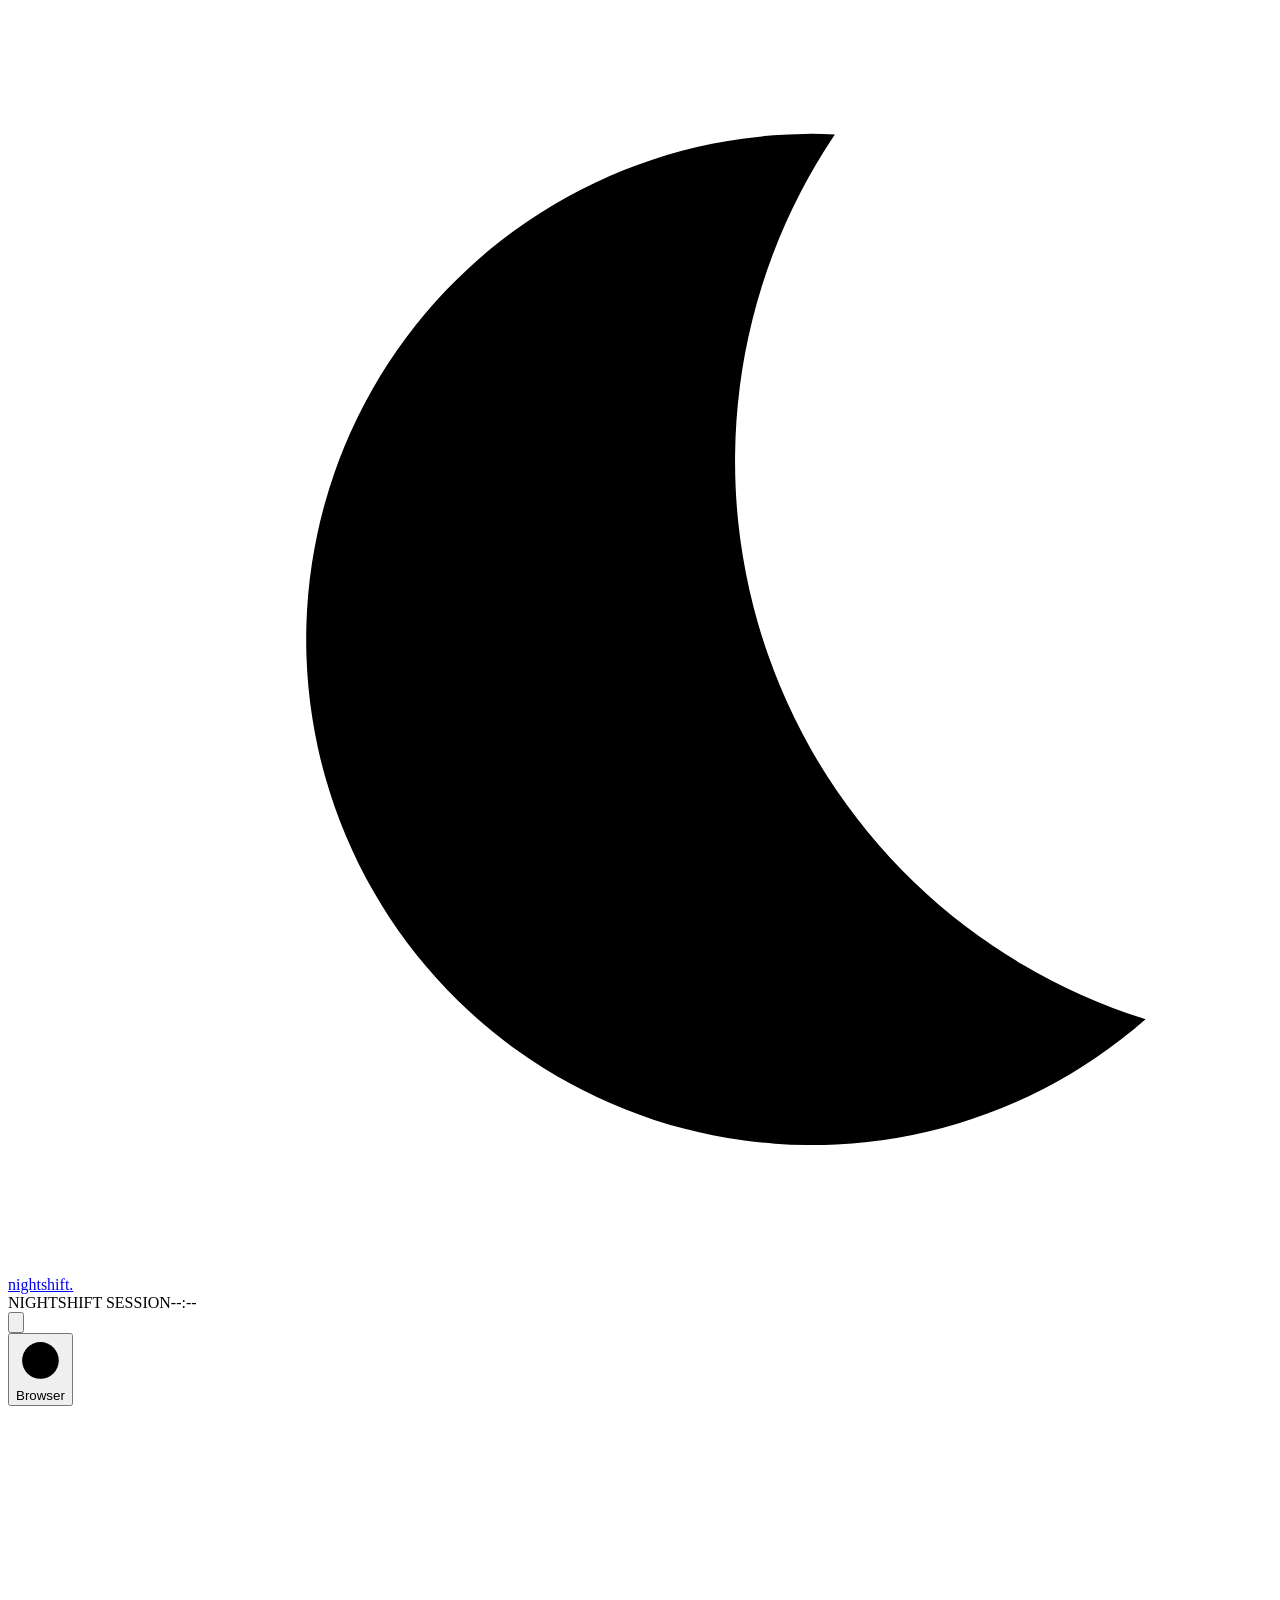
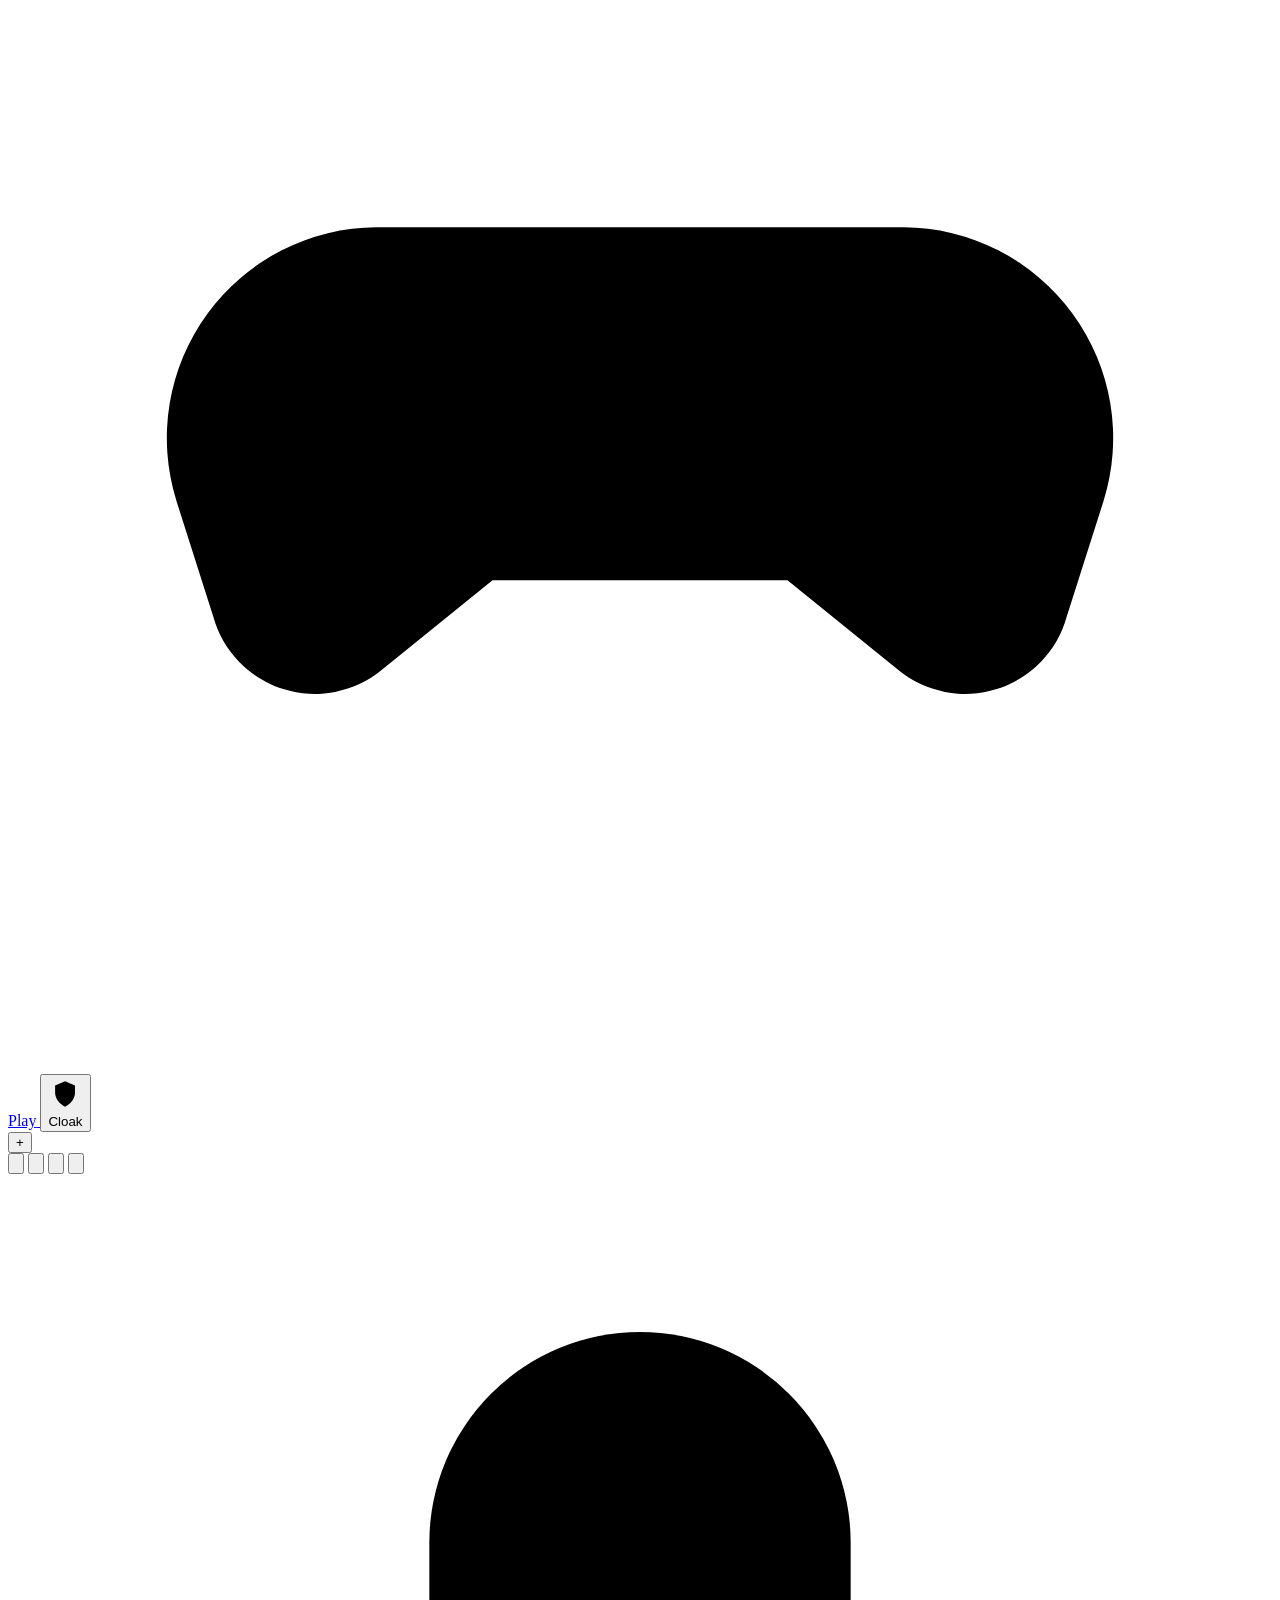
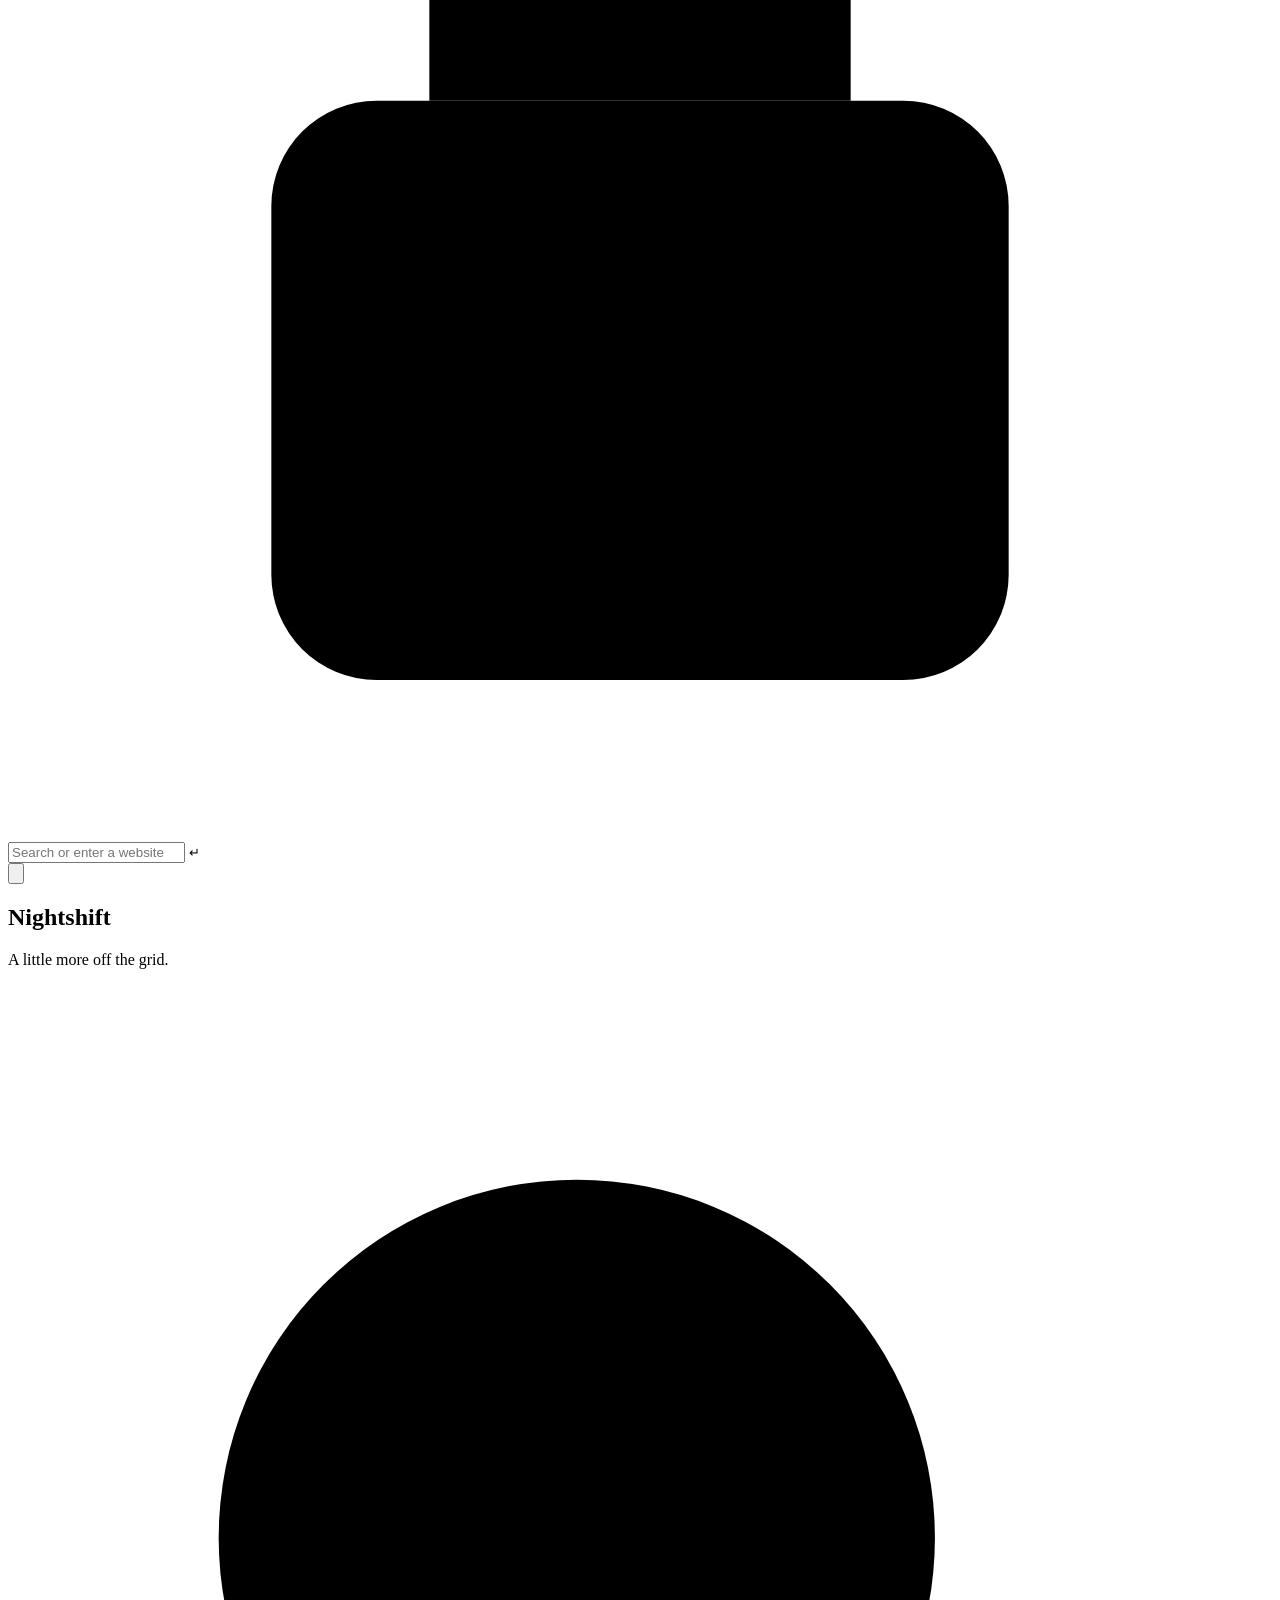
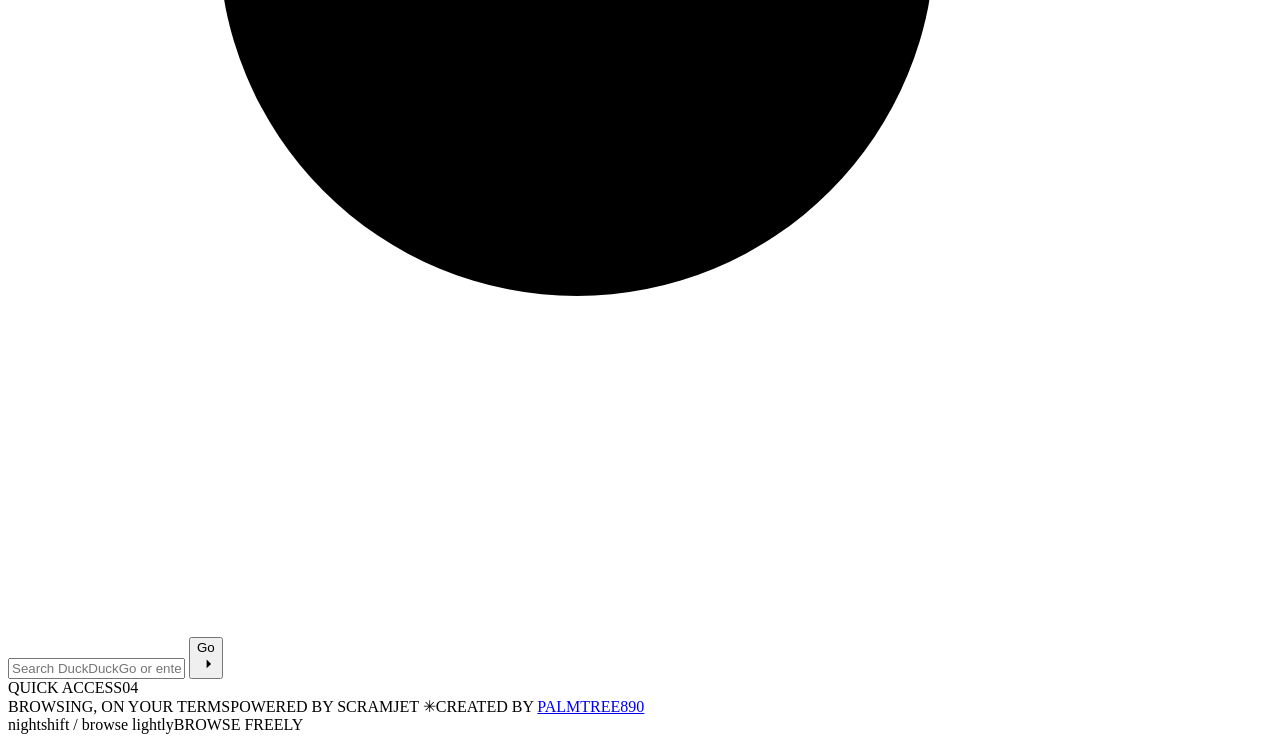
==== public/index.html @ bf22fdd0 "Publish source b1f136c" ====
<!doctype html><html lang="en"><head><meta charset="UTF-8"><meta name="viewport" content="width=device-width,initial-scale=1,viewport-fit=cover"><meta name="theme-color" content="#101110"><title>Nightshift — Private browsing</title><link id="app-favicon" rel="icon" type="image/png" href="/images/nightshift.png"><link rel="icon" type="image/svg+xml" href="/images/nightshift.svg"><link rel="icon" href="/images/nightshift.ico" sizes="any"><link id="apple-touch-icon" rel="apple-touch-icon" href="/images/nightshift.png"><link rel="preconnect" href="https://fonts.googleapis.com"><link rel="preconnect" href="https://fonts.gstatic.com" crossorigin><link href="https://fonts.googleapis.com/css2?family=DM+Mono:wght@400;500&family=DM+Sans:wght@400;500;600;700&display=swap" rel="stylesheet"><link rel="stylesheet" href="/style.css"></head><body><main class="browser"><header class="topbar"><a class="brand" href="#home" aria-label="Nightshift home"><span class="brand-mark" aria-hidden="true"><svg viewBox="0 0 24 24"><path d="M15.7 2.4a9.6 9.6 0 1 0 5.9 16.8A11.1 11.1 0 0 1 15.7 2.4Z"/></svg></span><span>nightshift<span class="brand-dot">.</span></span></a><div class="top-meta"><span class="status-dot"></span><span class="top-meta-label">NIGHTSHIFT SESSION</span><span class="meta-divider"></span><span id="clock">--:--</span></div><button class="icon-button settings-button" title="Settings" aria-label="Settings"><svg viewBox="0 0 24 24"><path d="M12 8.25a3.75 3.75 0 1 0 0 7.5 3.75 3.75 0 0 0 0-7.5Z"/><path d="m19.4 15 .05.05a1.6 1.6 0 0 1-2.26 2.26l-.05-.05a1.6 1.6 0 0 0-2.73 1.13v.16a1.6 1.6 0 0 1-3.2 0v-.08a1.6 1.6 0 0 0-2.73-1.13l-.05.05a1.6 1.6 0 1 1-2.26-2.26l.05-.05a1.6 1.6 0 0 0-1.13-2.73h-.16a1.6 1.6 0 0 1 0-3.2h.08a1.6 1.6 0 0 0 1.13-2.73l-.05-.05a1.6 1.6 0 1 1 2.26-2.26l.05.05a1.6 1.6 0 0 0 2.73-1.13v-.16a1.6 1.6 0 0 1 3.2 0v.08a1.6 1.6 0 0 0 2.73 1.13l.05-.05a1.6 1.6 0 1 1 2.26 2.26l-.05.05a1.6 1.6 0 0 0 1.13 2.73h.16a1.6 1.6 0 0 1 0 3.2h-.08A1.6 1.6 0 0 0 19.4 15Z"/></svg></button></header><div class="browser-shell"><aside class="side-rail" aria-label="Sidebar"><button id="browser-tab" class="side-tab" type="button" aria-pressed="true" title="Browser"><span class="side-tab-icon" aria-hidden="true"><svg viewBox="0 0 24 24"><circle cx="12" cy="12" r="9"/><path d="M3 12h18M12 3a15 15 0 0 1 0 18M12 3a15 15 0 0 0 0 18"/></svg></span><span>Browser</span></button> <a id="games-tab" class="side-tab" href="/games.html" title="Play"><span class="side-tab-icon" aria-hidden="true"><svg viewBox="0 0 24 24"><path d="M7 8h10a4 4 0 0 1 3.8 5.2l-.7 2.2a2 2 0 0 1-3.2 1l-2.1-1.7h-5.6l-2.1 1.7a2 2 0 0 1-3.2-1l-.7-2.2A4 4 0 0 1 7 8Z"/><path d="M8 10v4m-2-2h4m7-1h.01M17 13h.01"/></svg></span><span>Play</span> </a><button id="cloak-tab" class="side-tab" type="button" title="Open Nightshift with your favorite cloak"><span class="side-tab-icon" aria-hidden="true"><svg viewBox="0 0 24 24"><path d="M12 3 19 6v5c0 4.3-2.8 7.8-7 10-4.2-2.2-7-5.7-7-10V6l7-3Z"/><path d="m9 12 2 2 4-4"/></svg></span><span>Cloak</span></button></aside><div class="browser-main"><section class="tabbar" aria-label="Browser tabs"><div id="tabs" class="tabs" role="tablist"></div><button id="new-tab" class="new-tab" title="New tab" aria-label="Open new tab"><span>+</span></button></section><nav class="toolbar" aria-label="Browser controls"><div class="nav-controls"><button id="back" class="icon-button" title="Back" aria-label="Back"><svg viewBox="0 0 24 24"><path d="m14.5 5-7 7 7 7"/></svg></button> <button id="forward" class="icon-button" title="Forward" aria-label="Forward"><svg viewBox="0 0 24 24"><path d="m9.5 5 7 7-7 7"/></svg></button> <button id="reload" class="icon-button" title="Reload" aria-label="Reload"><svg viewBox="0 0 24 24"><path d="M20 7v5h-5M4.8 9a7.5 7.5 0 0 1 12.7-2L20 12M4 17v-5h5m10.2 3a7.5 7.5 0 0 1-12.7 2L4 12"/></svg></button> <button id="home" class="icon-button" title="Home" aria-label="Home"><svg viewBox="0 0 24 24"><path d="m3 10 9-7 9 7M5.5 9v11h13V9M9.5 20v-6h5v6"/></svg></button></div><form id="address-form" class="address-form"><span class="address-lock" aria-hidden="true"><svg viewBox="0 0 24 24"><rect x="5" y="10" width="14" height="11" rx="2"/><path d="M8 10V7a4 4 0 1 1 8 0v3"/></svg></span><input id="address" type="text" placeholder="Search or enter a website" autocomplete="off" spellcheck="false" aria-label="Search or enter a website"> <kbd>↵</kbd></form><button id="bookmark" class="icon-button bookmark" title="Bookmark this page" aria-label="Bookmark this page"><svg viewBox="0 0 24 24"><path d="M6 4.8c0-.4.4-.8.8-.8h10.4c.4 0 .8.4.8.8V21l-6.8-4-6.2 4V4.8Z"/></svg></button></nav><nav id="bookmarks-bar" class="bookmarks-bar" aria-label="Bookmarks" hidden><span class="bookmarks-label">BOOKMARKS</span><div id="bookmark-items" class="bookmark-items"></div></nav><section id="stage" class="stage" aria-label="Web page"><div id="home-view" class="home-view"><div class="hero"><h1>Nightshift</h1><div class="hero-tagline">A little more off the grid.</div><form id="hero-form" class="hero-search"><svg viewBox="0 0 24 24"><circle cx="10.8" cy="10.8" r="6.8"/><path d="m16 16 4.4 4.4"/></svg> <input id="hero-address" type="text" placeholder="Search DuckDuckGo or enter an address" autocomplete="off" spellcheck="false" aria-label="Search the web or enter an address"> <button type="submit" aria-label="Go"><span>Go</span><svg viewBox="0 0 24 24"><path d="M5 12h14m-6-6 6 6-6 6"/></svg></button></form></div><div class="quick-section"><div class="section-heading"><span>QUICK ACCESS</span><span class="heading-rule"></span><span class="section-count">04</span></div><div id="shortcuts" class="shortcuts"></div></div><footer class="home-footer"><span><span class="footer-dot"></span> BROWSING, ON YOUR TERMS</span><span>POWERED BY SCRAMJET<span class="footer-spark"> ✳</span></span><span>CREATED BY <a href="https://github.com/palmtree890" target="_blank" rel="noopener noreferrer">PALMTREE890</a></span></footer></div><div id="frames" class="frames"></div><div id="page-loading" class="page-loading" hidden role="status" aria-live="polite"><span class="loading-spinner" aria-hidden="true"></span> <strong>Loading page</strong> <span id="page-loading-note">Large sites can take a moment.</span> <button id="retry-other-transport" class="loading-retry" type="button" hidden>Retry with Epoxy</button></div></section><div class="bottomline"><span>nightshift <span class="bottom-sep">/</span> browse lightly</span><span>BROWSE FREELY</span></div></div></div></main><div id="settings" class="settings-backdrop" hidden><section class="settings-dialog" role="dialog" aria-modal="true" aria-labelledby="settings-title"><header class="settings-heading"><div><span class="settings-kicker">NIGHTSHIFT</span><h2 id="settings-title">Settings</h2></div><button id="settings-close" class="icon-button" type="button" aria-label="Close settings">×</button></header><form id="settings-form"><section class="settings-section"><h3>Search</h3><label class="settings-label" for="search-engine">Default search engine</label> <select id="search-engine" class="settings-select"><option value="duckduckgo">DuckDuckGo</option><option value="brave">Brave Search</option><option value="startpage">Startpage</option><option value="palmtree">Palmtree Search</option><option value="custom">Custom endpoint</option></select><div id="custom-search-row" class="custom-search-row" hidden><label class="settings-label" for="custom-search">Search URL template</label> <input id="custom-search" class="settings-input" type="text" placeholder="https://search.example/?q=%s" autocomplete="off" spellcheck="false"><p class="settings-help">Use <code>%s</code> where the search terms should go.</p></div></section><section class="settings-section"><h3>Quick access</h3><p class="settings-help">Choose the names and web addresses shown on your homepage.</p><div id="shortcut-editor" class="shortcut-editor"></div><button id="add-shortcut" class="settings-add" type="button">+ Add site</button></section><section class="settings-section"><h3>Cloaking</h3><label class="settings-label" for="favorite-cloak-mode">Favorite method for the sidebar shield</label> <select id="favorite-cloak-mode" class="settings-select"><option value="about:blank">about:blank tab</option><option value="blob" selected="selected">Blob URL tab</option></select><p class="settings-help">The shield button opens Nightshift with this method.</p><div class="settings-checkbox-row"><label class="settings-checkbox-label" for="auto-cloak"><input id="auto-cloak" type="checkbox" checked="checked"> <span>Auto-cloak on open</span></label><p class="settings-help">Automatically opens Nightshift in your favorite cloaked tab when visited directly.</p></div><div class="settings-checkbox-row"><label class="settings-checkbox-label" for="apple-touch-disguise"><input id="apple-touch-disguise" type="checkbox"> <span>Disguise Apple Touch Icon as Apple Notes</span></label><p class="settings-help">Uses the Apple Notes notepad icon when added to your mobile home screen.</p></div><label class="settings-label" for="cloak-mode">Open Nightshift in</label> <select id="cloak-mode" class="settings-select"><option value="none">This tab (no cloaking)</option><option value="about:blank">about:blank tab</option><option value="blob">Blob URL tab</option></select> <label class="settings-label" for="cloak-title">Cloaked tab title</label> <input id="cloak-title" class="settings-input" type="text" maxlength="64" placeholder="Nightshift" autocomplete="off"> <label class="settings-label cloak-icon-label" for="cloak-icon">Cloaked tab icon URL</label> <input id="cloak-icon" class="settings-input" type="text" placeholder="https://example.com/favicon.ico" autocomplete="off" spellcheck="false"> <label class="settings-label cloak-redirect-label" for="cloak-redirect">Original tab page after cloaking</label> <input id="cloak-redirect" class="settings-input" type="text" value="https://www.google.com/" placeholder="https://www.google.com/" autocomplete="off" spellcheck="false"><p class="settings-help">After a cloaked tab opens, the original tab navigates to this page.</p><p class="settings-help">Opens Nightshift inside an about:blank or blob URL tab. Some browsers block these tabs. <a href="https://github.com/ndirmn3/Simple-aboutblank-blobhttps-datatext-cloakers" target="_blank" rel="noreferrer">About these cloaking methods</a></p><button id="open-cloaked" class="settings-add cloak-launch" type="button">Open Nightshift</button></section><section class="settings-section"><h3>Browser</h3><div class="custom-search-row"><label class="settings-label" for="browser-transport">Browser transport</label> <select id="browser-transport" class="settings-select"><option value="libcurl">libcurl</option><option value="epoxy">Epoxy</option></select><p class="settings-help">Choose how Nightshift connects to websites. The change applies to open tabs.</p><div class="settings-checkbox-row"><label class="settings-checkbox-label" for="sync-xhr"><input id="sync-xhr" type="checkbox"> <span>Allow synchronous XHR for older sites</span></label><p class="settings-help">Helps legacy sites that still use synchronous script loading. Applies after a reload.</p></div></div></section><section class="settings-section"><h3>Diagnostics</h3><p class="settings-help">Copy connection details and recent errors when a site will not load.</p><div class="backup-actions"><button id="copy-diagnostics" class="settings-add" type="button">Copy diagnostics</button></div></section><section class="settings-section"><h3>Backup</h3><p class="settings-help">Export or restore your search, quick access, cloaking, transport, and bookmarks settings.</p><div class="backup-actions"><button id="export-settings" class="settings-add" type="button">Export backup</button> <button id="import-settings" class="settings-add" type="button">Import backup</button> <input id="import-settings-file" type="file" accept="application/json,.json" hidden></div></section><div class="settings-actions"><button id="settings-cancel" class="settings-cancel" type="button">Cancel</button><button class="settings-save" type="submit">Save settings</button></div></form></section></div><div id="toast" class="toast" role="status"></div><script src="/scram/scramjet.js"></script><script src="/controller/controller.api.js"></script><script src="/app.js"></script></body></html>
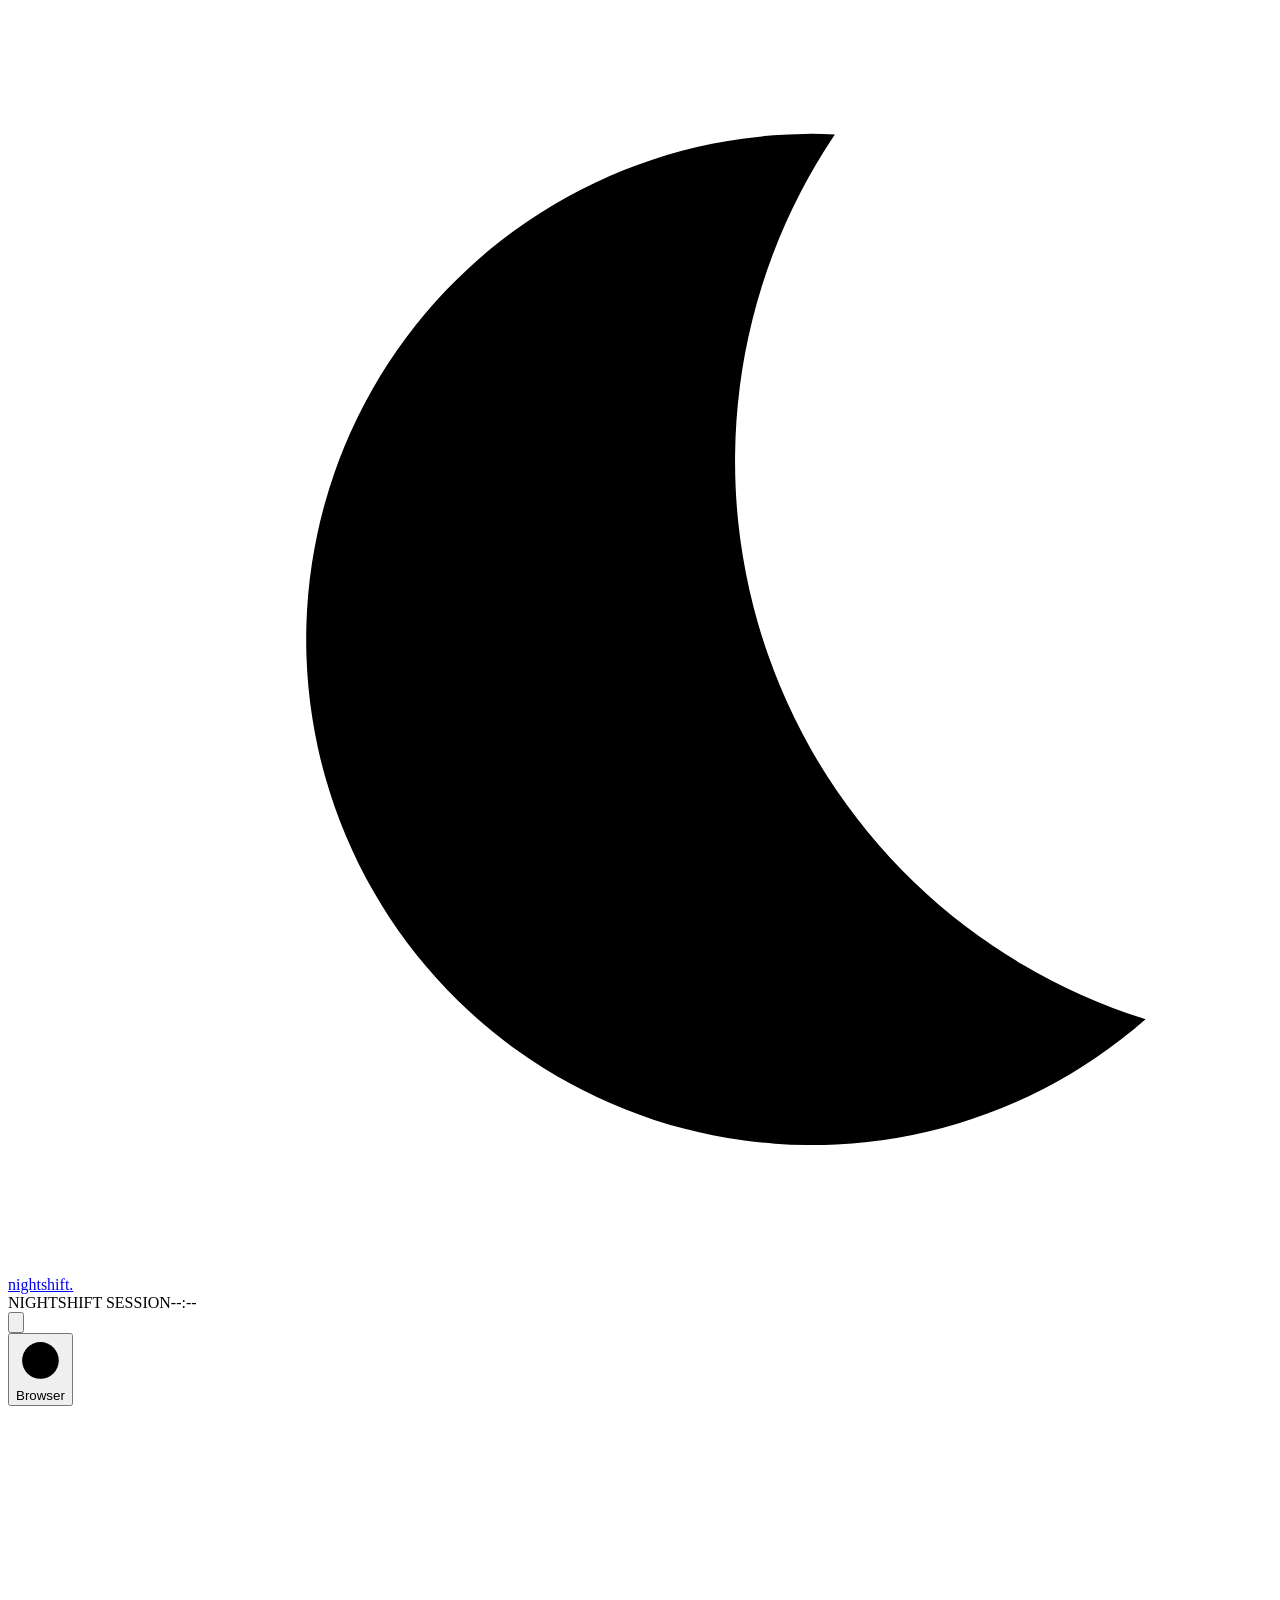
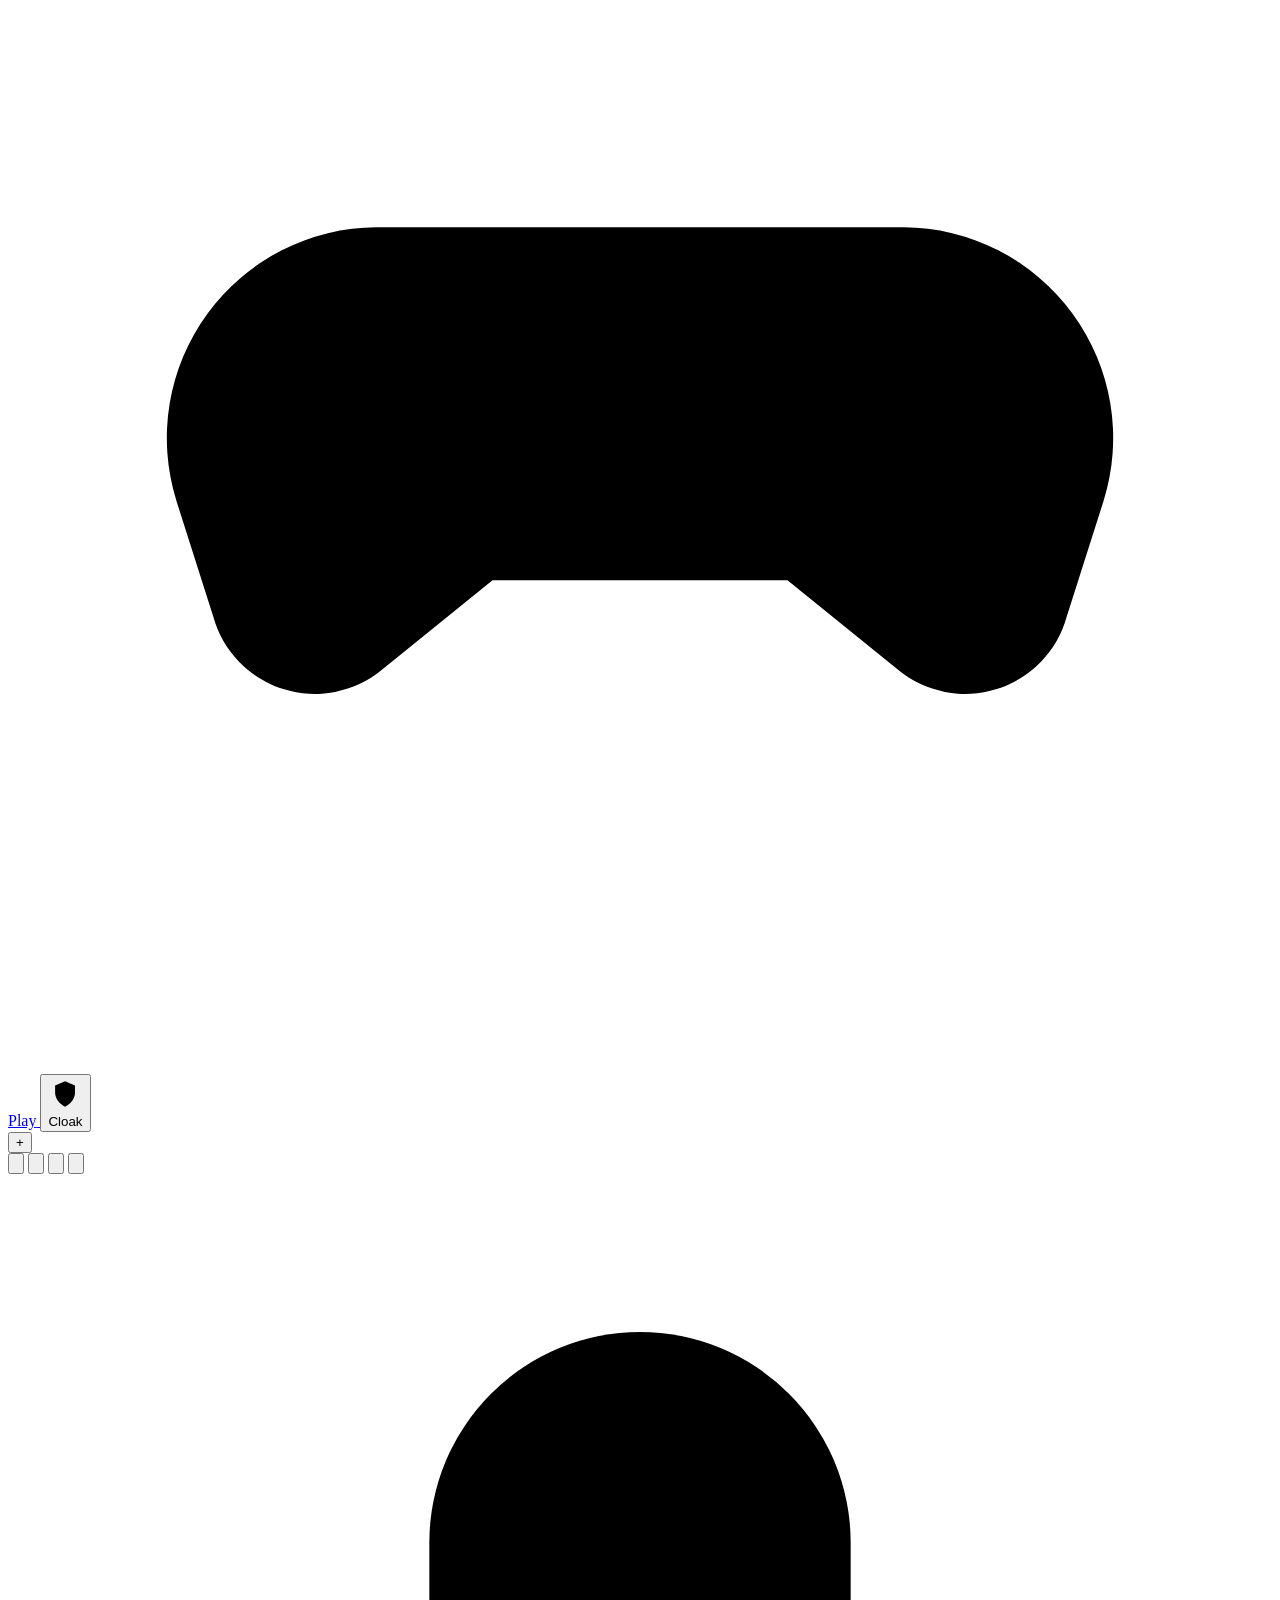
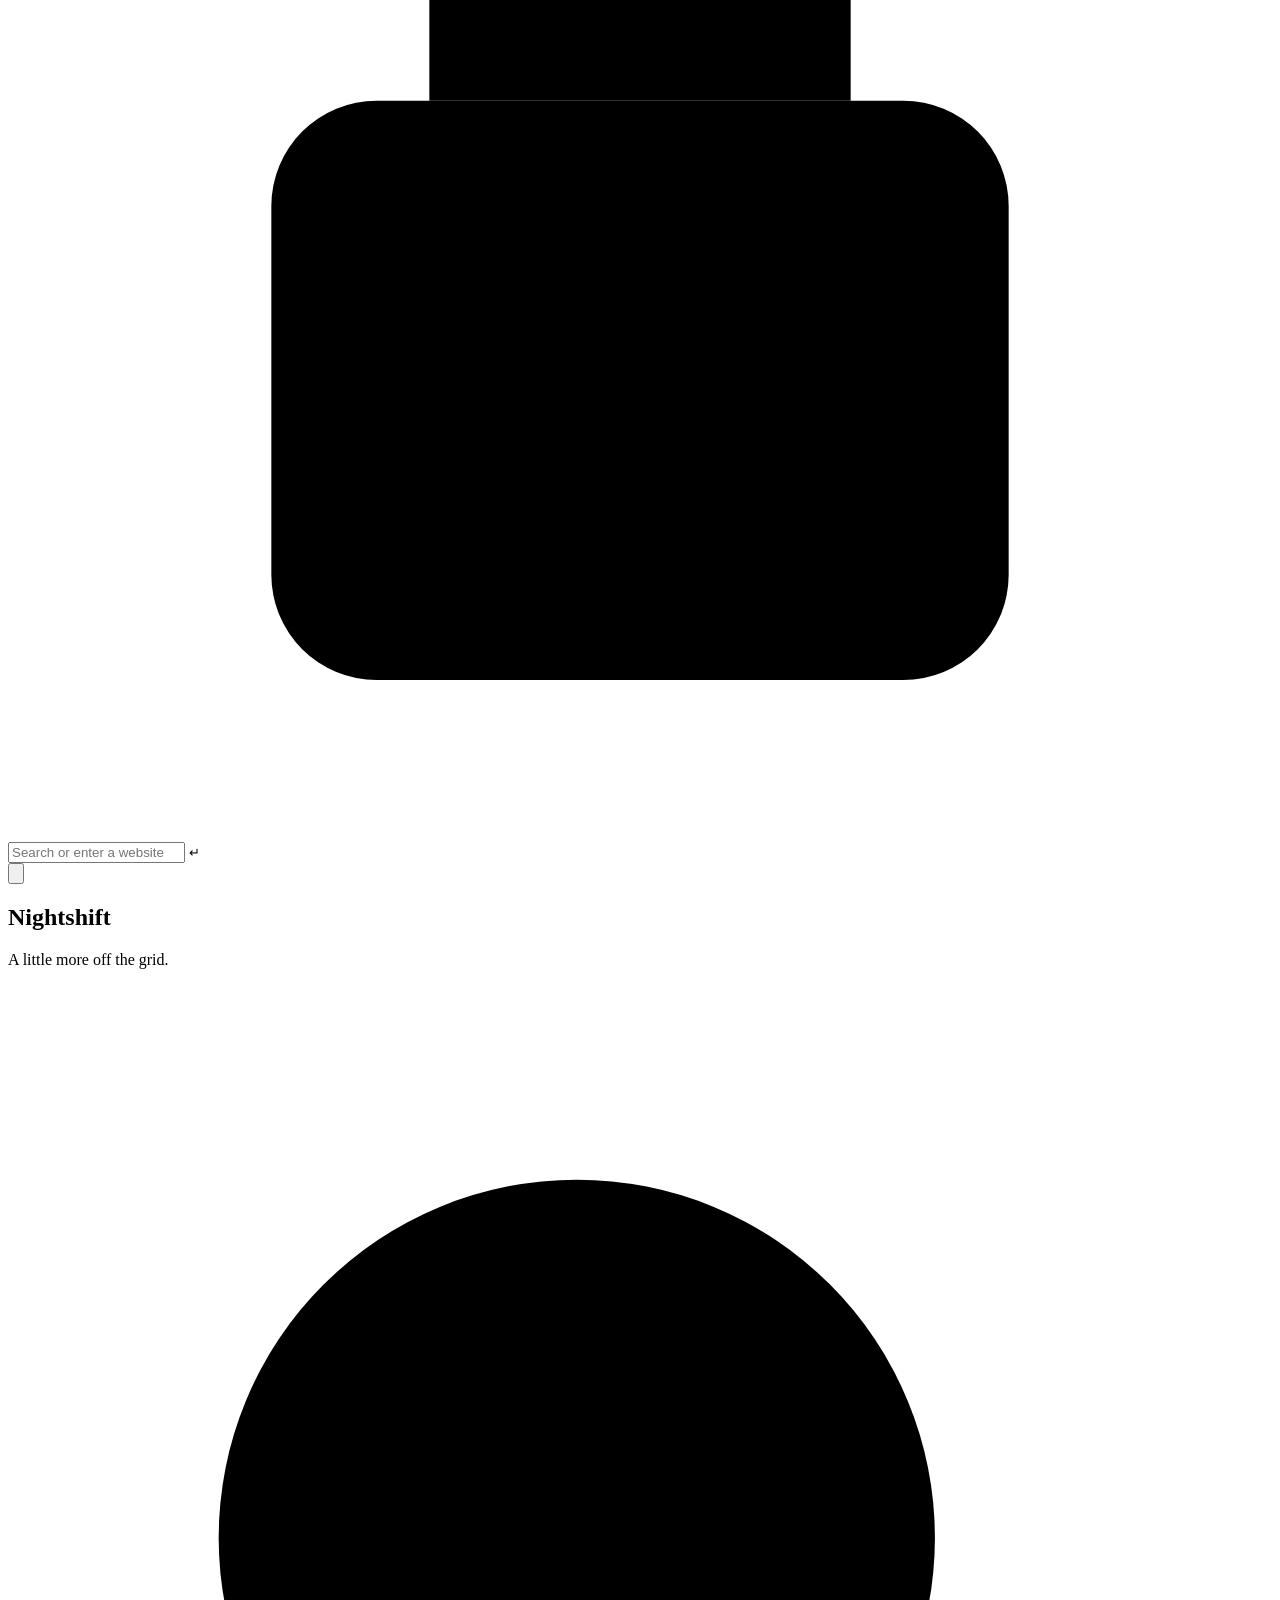
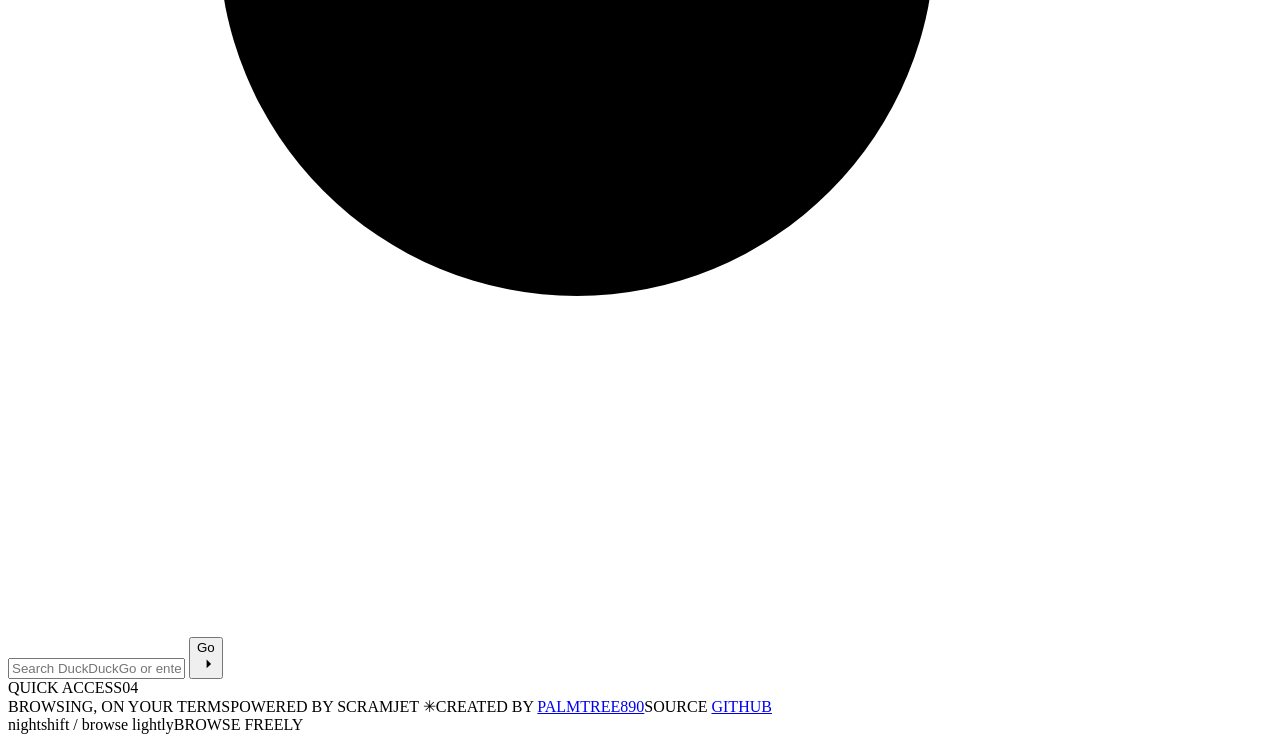
==== commit 1b9569e6: "Publish source 9949adf" ====
--- a/public/index.html
+++ b/public/index.html
@@ -1 +1 @@
-<!doctype html><html lang="en"><head><meta charset="UTF-8"><meta name="viewport" content="width=device-width,initial-scale=1,viewport-fit=cover"><meta name="theme-color" content="#101110"><title>Nightshift — Private browsing</title><link id="app-favicon" rel="icon" type="image/png" href="/images/nightshift.png"><link rel="icon" type="image/svg+xml" href="/images/nightshift.svg"><link rel="icon" href="/images/nightshift.ico" sizes="any"><link id="apple-touch-icon" rel="apple-touch-icon" href="/images/nightshift.png"><link rel="preconnect" href="https://fonts.googleapis.com"><link rel="preconnect" href="https://fonts.gstatic.com" crossorigin><link href="https://fonts.googleapis.com/css2?family=DM+Mono:wght@400;500&family=DM+Sans:wght@400;500;600;700&display=swap" rel="stylesheet"><link rel="stylesheet" href="/style.css"></head><body><main class="browser"><header class="topbar"><a class="brand" href="#home" aria-label="Nightshift home"><span class="brand-mark" aria-hidden="true"><svg viewBox="0 0 24 24"><path d="M15.7 2.4a9.6 9.6 0 1 0 5.9 16.8A11.1 11.1 0 0 1 15.7 2.4Z"/></svg></span><span>nightshift<span class="brand-dot">.</span></span></a><div class="top-meta"><span class="status-dot"></span><span class="top-meta-label">NIGHTSHIFT SESSION</span><span class="meta-divider"></span><span id="clock">--:--</span></div><button class="icon-button settings-button" title="Settings" aria-label="Settings"><svg viewBox="0 0 24 24"><path d="M12 8.25a3.75 3.75 0 1 0 0 7.5 3.75 3.75 0 0 0 0-7.5Z"/><path d="m19.4 15 .05.05a1.6 1.6 0 0 1-2.26 2.26l-.05-.05a1.6 1.6 0 0 0-2.73 1.13v.16a1.6 1.6 0 0 1-3.2 0v-.08a1.6 1.6 0 0 0-2.73-1.13l-.05.05a1.6 1.6 0 1 1-2.26-2.26l.05-.05a1.6 1.6 0 0 0-1.13-2.73h-.16a1.6 1.6 0 0 1 0-3.2h.08a1.6 1.6 0 0 0 1.13-2.73l-.05-.05a1.6 1.6 0 1 1 2.26-2.26l.05.05a1.6 1.6 0 0 0 2.73-1.13v-.16a1.6 1.6 0 0 1 3.2 0v.08a1.6 1.6 0 0 0 2.73 1.13l.05-.05a1.6 1.6 0 1 1 2.26 2.26l-.05.05a1.6 1.6 0 0 0 1.13 2.73h.16a1.6 1.6 0 0 1 0 3.2h-.08A1.6 1.6 0 0 0 19.4 15Z"/></svg></button></header><div class="browser-shell"><aside class="side-rail" aria-label="Sidebar"><button id="browser-tab" class="side-tab" type="button" aria-pressed="true" title="Browser"><span class="side-tab-icon" aria-hidden="true"><svg viewBox="0 0 24 24"><circle cx="12" cy="12" r="9"/><path d="M3 12h18M12 3a15 15 0 0 1 0 18M12 3a15 15 0 0 0 0 18"/></svg></span><span>Browser</span></button> <a id="games-tab" class="side-tab" href="/games.html" title="Play"><span class="side-tab-icon" aria-hidden="true"><svg viewBox="0 0 24 24"><path d="M7 8h10a4 4 0 0 1 3.8 5.2l-.7 2.2a2 2 0 0 1-3.2 1l-2.1-1.7h-5.6l-2.1 1.7a2 2 0 0 1-3.2-1l-.7-2.2A4 4 0 0 1 7 8Z"/><path d="M8 10v4m-2-2h4m7-1h.01M17 13h.01"/></svg></span><span>Play</span> </a><button id="cloak-tab" class="side-tab" type="button" title="Open Nightshift with your favorite cloak"><span class="side-tab-icon" aria-hidden="true"><svg viewBox="0 0 24 24"><path d="M12 3 19 6v5c0 4.3-2.8 7.8-7 10-4.2-2.2-7-5.7-7-10V6l7-3Z"/><path d="m9 12 2 2 4-4"/></svg></span><span>Cloak</span></button></aside><div class="browser-main"><section class="tabbar" aria-label="Browser tabs"><div id="tabs" class="tabs" role="tablist"></div><button id="new-tab" class="new-tab" title="New tab" aria-label="Open new tab"><span>+</span></button></section><nav class="toolbar" aria-label="Browser controls"><div class="nav-controls"><button id="back" class="icon-button" title="Back" aria-label="Back"><svg viewBox="0 0 24 24"><path d="m14.5 5-7 7 7 7"/></svg></button> <button id="forward" class="icon-button" title="Forward" aria-label="Forward"><svg viewBox="0 0 24 24"><path d="m9.5 5 7 7-7 7"/></svg></button> <button id="reload" class="icon-button" title="Reload" aria-label="Reload"><svg viewBox="0 0 24 24"><path d="M20 7v5h-5M4.8 9a7.5 7.5 0 0 1 12.7-2L20 12M4 17v-5h5m10.2 3a7.5 7.5 0 0 1-12.7 2L4 12"/></svg></button> <button id="home" class="icon-button" title="Home" aria-label="Home"><svg viewBox="0 0 24 24"><path d="m3 10 9-7 9 7M5.5 9v11h13V9M9.5 20v-6h5v6"/></svg></button></div><form id="address-form" class="address-form"><span class="address-lock" aria-hidden="true"><svg viewBox="0 0 24 24"><rect x="5" y="10" width="14" height="11" rx="2"/><path d="M8 10V7a4 4 0 1 1 8 0v3"/></svg></span><input id="address" type="text" placeholder="Search or enter a website" autocomplete="off" spellcheck="false" aria-label="Search or enter a website"> <kbd>↵</kbd></form><button id="bookmark" class="icon-button bookmark" title="Bookmark this page" aria-label="Bookmark this page"><svg viewBox="0 0 24 24"><path d="M6 4.8c0-.4.4-.8.8-.8h10.4c.4 0 .8.4.8.8V21l-6.8-4-6.2 4V4.8Z"/></svg></button></nav><nav id="bookmarks-bar" class="bookmarks-bar" aria-label="Bookmarks" hidden><span class="bookmarks-label">BOOKMARKS</span><div id="bookmark-items" class="bookmark-items"></div></nav><section id="stage" class="stage" aria-label="Web page"><div id="home-view" class="home-view"><div class="hero"><h1>Nightshift</h1><div class="hero-tagline">A little more off the grid.</div><form id="hero-form" class="hero-search"><svg viewBox="0 0 24 24"><circle cx="10.8" cy="10.8" r="6.8"/><path d="m16 16 4.4 4.4"/></svg> <input id="hero-address" type="text" placeholder="Search DuckDuckGo or enter an address" autocomplete="off" spellcheck="false" aria-label="Search the web or enter an address"> <button type="submit" aria-label="Go"><span>Go</span><svg viewBox="0 0 24 24"><path d="M5 12h14m-6-6 6 6-6 6"/></svg></button></form></div><div class="quick-section"><div class="section-heading"><span>QUICK ACCESS</span><span class="heading-rule"></span><span class="section-count">04</span></div><div id="shortcuts" class="shortcuts"></div></div><footer class="home-footer"><span><span class="footer-dot"></span> BROWSING, ON YOUR TERMS</span><span>POWERED BY SCRAMJET<span class="footer-spark"> ✳</span></span><span>CREATED BY <a href="https://github.com/palmtree890" target="_blank" rel="noopener noreferrer">PALMTREE890</a></span></footer></div><div id="frames" class="frames"></div><div id="page-loading" class="page-loading" hidden role="status" aria-live="polite"><span class="loading-spinner" aria-hidden="true"></span> <strong>Loading page</strong> <span id="page-loading-note">Large sites can take a moment.</span> <button id="retry-other-transport" class="loading-retry" type="button" hidden>Retry with Epoxy</button></div></section><div class="bottomline"><span>nightshift <span class="bottom-sep">/</span> browse lightly</span><span>BROWSE FREELY</span></div></div></div></main><div id="settings" class="settings-backdrop" hidden><section class="settings-dialog" role="dialog" aria-modal="true" aria-labelledby="settings-title"><header class="settings-heading"><div><span class="settings-kicker">NIGHTSHIFT</span><h2 id="settings-title">Settings</h2></div><button id="settings-close" class="icon-button" type="button" aria-label="Close settings">×</button></header><form id="settings-form"><section class="settings-section"><h3>Search</h3><label class="settings-label" for="search-engine">Default search engine</label> <select id="search-engine" class="settings-select"><option value="duckduckgo">DuckDuckGo</option><option value="brave">Brave Search</option><option value="startpage">Startpage</option><option value="palmtree">Palmtree Search</option><option value="custom">Custom endpoint</option></select><div id="custom-search-row" class="custom-search-row" hidden><label class="settings-label" for="custom-search">Search URL template</label> <input id="custom-search" class="settings-input" type="text" placeholder="https://search.example/?q=%s" autocomplete="off" spellcheck="false"><p class="settings-help">Use <code>%s</code> where the search terms should go.</p></div></section><section class="settings-section"><h3>Quick access</h3><p class="settings-help">Choose the names and web addresses shown on your homepage.</p><div id="shortcut-editor" class="shortcut-editor"></div><button id="add-shortcut" class="settings-add" type="button">+ Add site</button></section><section class="settings-section"><h3>Cloaking</h3><label class="settings-label" for="favorite-cloak-mode">Favorite method for the sidebar shield</label> <select id="favorite-cloak-mode" class="settings-select"><option value="about:blank">about:blank tab</option><option value="blob" selected="selected">Blob URL tab</option></select><p class="settings-help">The shield button opens Nightshift with this method.</p><div class="settings-checkbox-row"><label class="settings-checkbox-label" for="auto-cloak"><input id="auto-cloak" type="checkbox" checked="checked"> <span>Auto-cloak on open</span></label><p class="settings-help">Automatically opens Nightshift in your favorite cloaked tab when visited directly.</p></div><div class="settings-checkbox-row"><label class="settings-checkbox-label" for="apple-touch-disguise"><input id="apple-touch-disguise" type="checkbox"> <span>Disguise Apple Touch Icon as Apple Notes</span></label><p class="settings-help">Uses the Apple Notes notepad icon when added to your mobile home screen.</p></div><label class="settings-label" for="cloak-mode">Open Nightshift in</label> <select id="cloak-mode" class="settings-select"><option value="none">This tab (no cloaking)</option><option value="about:blank">about:blank tab</option><option value="blob">Blob URL tab</option></select> <label class="settings-label" for="cloak-title">Cloaked tab title</label> <input id="cloak-title" class="settings-input" type="text" maxlength="64" placeholder="Nightshift" autocomplete="off"> <label class="settings-label cloak-icon-label" for="cloak-icon">Cloaked tab icon URL</label> <input id="cloak-icon" class="settings-input" type="text" placeholder="https://example.com/favicon.ico" autocomplete="off" spellcheck="false"> <label class="settings-label cloak-redirect-label" for="cloak-redirect">Original tab page after cloaking</label> <input id="cloak-redirect" class="settings-input" type="text" value="https://www.google.com/" placeholder="https://www.google.com/" autocomplete="off" spellcheck="false"><p class="settings-help">After a cloaked tab opens, the original tab navigates to this page.</p><p class="settings-help">Opens Nightshift inside an about:blank or blob URL tab. Some browsers block these tabs. <a href="https://github.com/ndirmn3/Simple-aboutblank-blobhttps-datatext-cloakers" target="_blank" rel="noreferrer">About these cloaking methods</a></p><button id="open-cloaked" class="settings-add cloak-launch" type="button">Open Nightshift</button></section><section class="settings-section"><h3>Browser</h3><div class="custom-search-row"><label class="settings-label" for="browser-transport">Browser transport</label> <select id="browser-transport" class="settings-select"><option value="libcurl">libcurl</option><option value="epoxy">Epoxy</option></select><p class="settings-help">Choose how Nightshift connects to websites. The change applies to open tabs.</p><div class="settings-checkbox-row"><label class="settings-checkbox-label" for="sync-xhr"><input id="sync-xhr" type="checkbox"> <span>Allow synchronous XHR for older sites</span></label><p class="settings-help">Helps legacy sites that still use synchronous script loading. Applies after a reload.</p></div></div></section><section class="settings-section"><h3>Diagnostics</h3><p class="settings-help">Copy connection details and recent errors when a site will not load.</p><div class="backup-actions"><button id="copy-diagnostics" class="settings-add" type="button">Copy diagnostics</button></div></section><section class="settings-section"><h3>Backup</h3><p class="settings-help">Export or restore your search, quick access, cloaking, transport, and bookmarks settings.</p><div class="backup-actions"><button id="export-settings" class="settings-add" type="button">Export backup</button> <button id="import-settings" class="settings-add" type="button">Import backup</button> <input id="import-settings-file" type="file" accept="application/json,.json" hidden></div></section><div class="settings-actions"><button id="settings-cancel" class="settings-cancel" type="button">Cancel</button><button class="settings-save" type="submit">Save settings</button></div></form></section></div><div id="toast" class="toast" role="status"></div><script src="/scram/scramjet.js"></script><script src="/controller/controller.api.js"></script><script src="/app.js"></script></body></html>+<!doctype html><html lang="en"><head><meta charset="UTF-8"><meta name="viewport" content="width=device-width,initial-scale=1,viewport-fit=cover"><meta name="theme-color" content="#101110"><title>Nightshift — Private browsing</title><link id="app-favicon" rel="icon" type="image/png" href="/images/nightshift.png"><link rel="icon" type="image/svg+xml" href="/images/nightshift.svg"><link rel="icon" href="/images/nightshift.ico" sizes="any"><link id="apple-touch-icon" rel="apple-touch-icon" href="/images/nightshift.png"><link rel="preconnect" href="https://fonts.googleapis.com"><link rel="preconnect" href="https://fonts.gstatic.com" crossorigin><link href="https://fonts.googleapis.com/css2?family=DM+Mono:wght@400;500&family=DM+Sans:wght@400;500;600;700&display=swap" rel="stylesheet"><link rel="stylesheet" href="/style.css"></head><body><main class="browser"><header class="topbar"><a class="brand" href="#home" aria-label="Nightshift home"><span class="brand-mark" aria-hidden="true"><svg viewBox="0 0 24 24"><path d="M15.7 2.4a9.6 9.6 0 1 0 5.9 16.8A11.1 11.1 0 0 1 15.7 2.4Z"/></svg></span><span>nightshift<span class="brand-dot">.</span></span></a><div class="top-meta"><span class="status-dot"></span><span class="top-meta-label">NIGHTSHIFT SESSION</span><span class="meta-divider"></span><span id="clock">--:--</span></div><button class="icon-button settings-button" title="Settings" aria-label="Settings"><svg viewBox="0 0 24 24"><path d="M12 8.25a3.75 3.75 0 1 0 0 7.5 3.75 3.75 0 0 0 0-7.5Z"/><path d="m19.4 15 .05.05a1.6 1.6 0 0 1-2.26 2.26l-.05-.05a1.6 1.6 0 0 0-2.73 1.13v.16a1.6 1.6 0 0 1-3.2 0v-.08a1.6 1.6 0 0 0-2.73-1.13l-.05.05a1.6 1.6 0 1 1-2.26-2.26l.05-.05a1.6 1.6 0 0 0-1.13-2.73h-.16a1.6 1.6 0 0 1 0-3.2h.08a1.6 1.6 0 0 0 1.13-2.73l-.05-.05a1.6 1.6 0 1 1 2.26-2.26l.05.05a1.6 1.6 0 0 0 2.73-1.13v-.16a1.6 1.6 0 0 1 3.2 0v.08a1.6 1.6 0 0 0 2.73 1.13l.05-.05a1.6 1.6 0 1 1 2.26 2.26l-.05.05a1.6 1.6 0 0 0 1.13 2.73h.16a1.6 1.6 0 0 1 0 3.2h-.08A1.6 1.6 0 0 0 19.4 15Z"/></svg></button></header><div class="browser-shell"><aside class="side-rail" aria-label="Sidebar"><button id="browser-tab" class="side-tab" type="button" aria-pressed="true" title="Browser"><span class="side-tab-icon" aria-hidden="true"><svg viewBox="0 0 24 24"><circle cx="12" cy="12" r="9"/><path d="M3 12h18M12 3a15 15 0 0 1 0 18M12 3a15 15 0 0 0 0 18"/></svg></span><span>Browser</span></button> <a id="games-tab" class="side-tab" href="/games.html" title="Play"><span class="side-tab-icon" aria-hidden="true"><svg viewBox="0 0 24 24"><path d="M7 8h10a4 4 0 0 1 3.8 5.2l-.7 2.2a2 2 0 0 1-3.2 1l-2.1-1.7h-5.6l-2.1 1.7a2 2 0 0 1-3.2-1l-.7-2.2A4 4 0 0 1 7 8Z"/><path d="M8 10v4m-2-2h4m7-1h.01M17 13h.01"/></svg></span><span>Play</span> </a><button id="cloak-tab" class="side-tab" type="button" title="Open Nightshift with your favorite cloak"><span class="side-tab-icon" aria-hidden="true"><svg viewBox="0 0 24 24"><path d="M12 3 19 6v5c0 4.3-2.8 7.8-7 10-4.2-2.2-7-5.7-7-10V6l7-3Z"/><path d="m9 12 2 2 4-4"/></svg></span><span>Cloak</span></button></aside><div class="browser-main"><section class="tabbar" aria-label="Browser tabs"><div id="tabs" class="tabs" role="tablist"></div><button id="new-tab" class="new-tab" title="New tab" aria-label="Open new tab"><span>+</span></button></section><nav class="toolbar" aria-label="Browser controls"><div class="nav-controls"><button id="back" class="icon-button" title="Back" aria-label="Back"><svg viewBox="0 0 24 24"><path d="m14.5 5-7 7 7 7"/></svg></button> <button id="forward" class="icon-button" title="Forward" aria-label="Forward"><svg viewBox="0 0 24 24"><path d="m9.5 5 7 7-7 7"/></svg></button> <button id="reload" class="icon-button" title="Reload" aria-label="Reload"><svg viewBox="0 0 24 24"><path d="M20 7v5h-5M4.8 9a7.5 7.5 0 0 1 12.7-2L20 12M4 17v-5h5m10.2 3a7.5 7.5 0 0 1-12.7 2L4 12"/></svg></button> <button id="home" class="icon-button" title="Home" aria-label="Home"><svg viewBox="0 0 24 24"><path d="m3 10 9-7 9 7M5.5 9v11h13V9M9.5 20v-6h5v6"/></svg></button></div><form id="address-form" class="address-form"><span class="address-lock" aria-hidden="true"><svg viewBox="0 0 24 24"><rect x="5" y="10" width="14" height="11" rx="2"/><path d="M8 10V7a4 4 0 1 1 8 0v3"/></svg></span><input id="address" type="text" placeholder="Search or enter a website" autocomplete="off" spellcheck="false" aria-label="Search or enter a website"> <kbd>↵</kbd></form><button id="bookmark" class="icon-button bookmark" title="Bookmark this page" aria-label="Bookmark this page"><svg viewBox="0 0 24 24"><path d="M6 4.8c0-.4.4-.8.8-.8h10.4c.4 0 .8.4.8.8V21l-6.8-4-6.2 4V4.8Z"/></svg></button></nav><nav id="bookmarks-bar" class="bookmarks-bar" aria-label="Bookmarks" hidden><span class="bookmarks-label">BOOKMARKS</span><div id="bookmark-items" class="bookmark-items"></div></nav><section id="stage" class="stage" aria-label="Web page"><div id="home-view" class="home-view"><div class="hero"><h1>Nightshift</h1><div class="hero-tagline">A little more off the grid.</div><form id="hero-form" class="hero-search"><svg viewBox="0 0 24 24"><circle cx="10.8" cy="10.8" r="6.8"/><path d="m16 16 4.4 4.4"/></svg> <input id="hero-address" type="text" placeholder="Search DuckDuckGo or enter an address" autocomplete="off" spellcheck="false" aria-label="Search the web or enter an address"> <button type="submit" aria-label="Go"><span>Go</span><svg viewBox="0 0 24 24"><path d="M5 12h14m-6-6 6 6-6 6"/></svg></button></form></div><div class="quick-section"><div class="section-heading"><span>QUICK ACCESS</span><span class="heading-rule"></span><span class="section-count">04</span></div><div id="shortcuts" class="shortcuts"></div></div><footer class="home-footer"><span><span class="footer-dot"></span> BROWSING, ON YOUR TERMS</span><span>POWERED BY SCRAMJET<span class="footer-spark"> ✳</span></span><span>CREATED BY <a href="https://github.com/palmtree890" target="_blank" rel="noopener noreferrer">PALMTREE890</a></span><span>SOURCE <a href="https://github.com/NightShift-Network/NightShift-source" target="_blank" rel="noopener noreferrer">GITHUB</a></span></footer></div><div id="frames" class="frames"></div><div id="page-loading" class="page-loading" hidden role="status" aria-live="polite"><span class="loading-spinner" aria-hidden="true"></span> <strong>Loading page</strong> <span id="page-loading-note">Large sites can take a moment.</span> <button id="retry-other-transport" class="loading-retry" type="button" hidden>Retry with Epoxy</button></div></section><div class="bottomline"><span>nightshift <span class="bottom-sep">/</span> browse lightly</span><span>BROWSE FREELY</span></div></div></div></main><div id="settings" class="settings-backdrop" hidden><section class="settings-dialog" role="dialog" aria-modal="true" aria-labelledby="settings-title"><header class="settings-heading"><div><span class="settings-kicker">NIGHTSHIFT</span><h2 id="settings-title">Settings</h2></div><button id="settings-close" class="icon-button" type="button" aria-label="Close settings">×</button></header><form id="settings-form"><section class="settings-section"><h3>Search</h3><label class="settings-label" for="search-engine">Default search engine</label> <select id="search-engine" class="settings-select"><option value="duckduckgo">DuckDuckGo</option><option value="brave">Brave Search</option><option value="startpage">Startpage</option><option value="palmtree">Palmtree Search</option><option value="custom">Custom endpoint</option></select><div id="custom-search-row" class="custom-search-row" hidden><label class="settings-label" for="custom-search">Search URL template</label> <input id="custom-search" class="settings-input" type="text" placeholder="https://search.example/?q=%s" autocomplete="off" spellcheck="false"><p class="settings-help">Use <code>%s</code> where the search terms should go.</p></div></section><section class="settings-section"><h3>Quick access</h3><p class="settings-help">Choose the names and web addresses shown on your homepage.</p><div id="shortcut-editor" class="shortcut-editor"></div><button id="add-shortcut" class="settings-add" type="button">+ Add site</button></section><section class="settings-section"><h3>Cloaking</h3><label class="settings-label" for="favorite-cloak-mode">Favorite method for the sidebar shield</label> <select id="favorite-cloak-mode" class="settings-select"><option value="about:blank">about:blank tab</option><option value="blob" selected="selected">Blob URL tab</option></select><p class="settings-help">The shield button opens Nightshift with this method.</p><div class="settings-checkbox-row"><label class="settings-checkbox-label" for="auto-cloak"><input id="auto-cloak" type="checkbox" checked="checked"> <span>Auto-cloak on open</span></label><p class="settings-help">Automatically opens Nightshift in your favorite cloaked tab when visited directly.</p></div><div class="settings-checkbox-row"><label class="settings-checkbox-label" for="apple-touch-disguise"><input id="apple-touch-disguise" type="checkbox"> <span>Disguise Apple Touch Icon as Apple Notes</span></label><p class="settings-help">Uses the Apple Notes notepad icon when added to your mobile home screen.</p></div><label class="settings-label" for="cloak-mode">Open Nightshift in</label> <select id="cloak-mode" class="settings-select"><option value="none">This tab (no cloaking)</option><option value="about:blank">about:blank tab</option><option value="blob">Blob URL tab</option></select> <label class="settings-label" for="cloak-title">Cloaked tab title</label> <input id="cloak-title" class="settings-input" type="text" maxlength="64" placeholder="Nightshift" autocomplete="off"> <label class="settings-label cloak-icon-label" for="cloak-icon">Cloaked tab icon URL</label> <input id="cloak-icon" class="settings-input" type="text" placeholder="https://example.com/favicon.ico" autocomplete="off" spellcheck="false"> <label class="settings-label cloak-redirect-label" for="cloak-redirect">Original tab page after cloaking</label> <input id="cloak-redirect" class="settings-input" type="text" value="https://www.google.com/" placeholder="https://www.google.com/" autocomplete="off" spellcheck="false"><p class="settings-help">After a cloaked tab opens, the original tab navigates to this page.</p><p class="settings-help">Opens Nightshift inside an about:blank or blob URL tab. Some browsers block these tabs. <a href="https://github.com/ndirmn3/Simple-aboutblank-blobhttps-datatext-cloakers" target="_blank" rel="noreferrer">About these cloaking methods</a></p><button id="open-cloaked" class="settings-add cloak-launch" type="button">Open Nightshift</button></section><section class="settings-section"><h3>Browser</h3><div class="custom-search-row"><label class="settings-label" for="browser-transport">Browser transport</label> <select id="browser-transport" class="settings-select"><option value="libcurl">libcurl</option><option value="epoxy">Epoxy</option></select><p class="settings-help">Choose how Nightshift connects to websites. Sites that load best with a specific transport remember it; saving here clears those choices.</p><div class="settings-checkbox-row"><label class="settings-checkbox-label" for="sync-xhr"><input id="sync-xhr" type="checkbox"> <span>Allow synchronous XHR for older sites</span></label><p class="settings-help">Helps legacy sites that still use synchronous script loading. Applies after a reload.</p></div></div></section><section class="settings-section"><h3>Diagnostics</h3><p class="settings-help">Copy connection details and recent errors when a site will not load.</p><div class="backup-actions"><button id="copy-diagnostics" class="settings-add" type="button">Copy diagnostics</button></div></section><section class="settings-section"><h3>Backup</h3><p class="settings-help">Export or restore your search, quick access, cloaking, transport, and bookmarks settings.</p><div class="backup-actions"><button id="export-settings" class="settings-add" type="button">Export backup</button> <button id="import-settings" class="settings-add" type="button">Import backup</button> <input id="import-settings-file" type="file" accept="application/json,.json" hidden></div></section><div class="settings-actions"><button id="settings-cancel" class="settings-cancel" type="button">Cancel</button><button class="settings-save" type="submit">Save settings</button></div></form></section></div><div id="toast" class="toast" role="status"></div><script src="/scram/scramjet.js"></script><script src="/controller/controller.api.js"></script><script src="/app.js"></script></body></html>
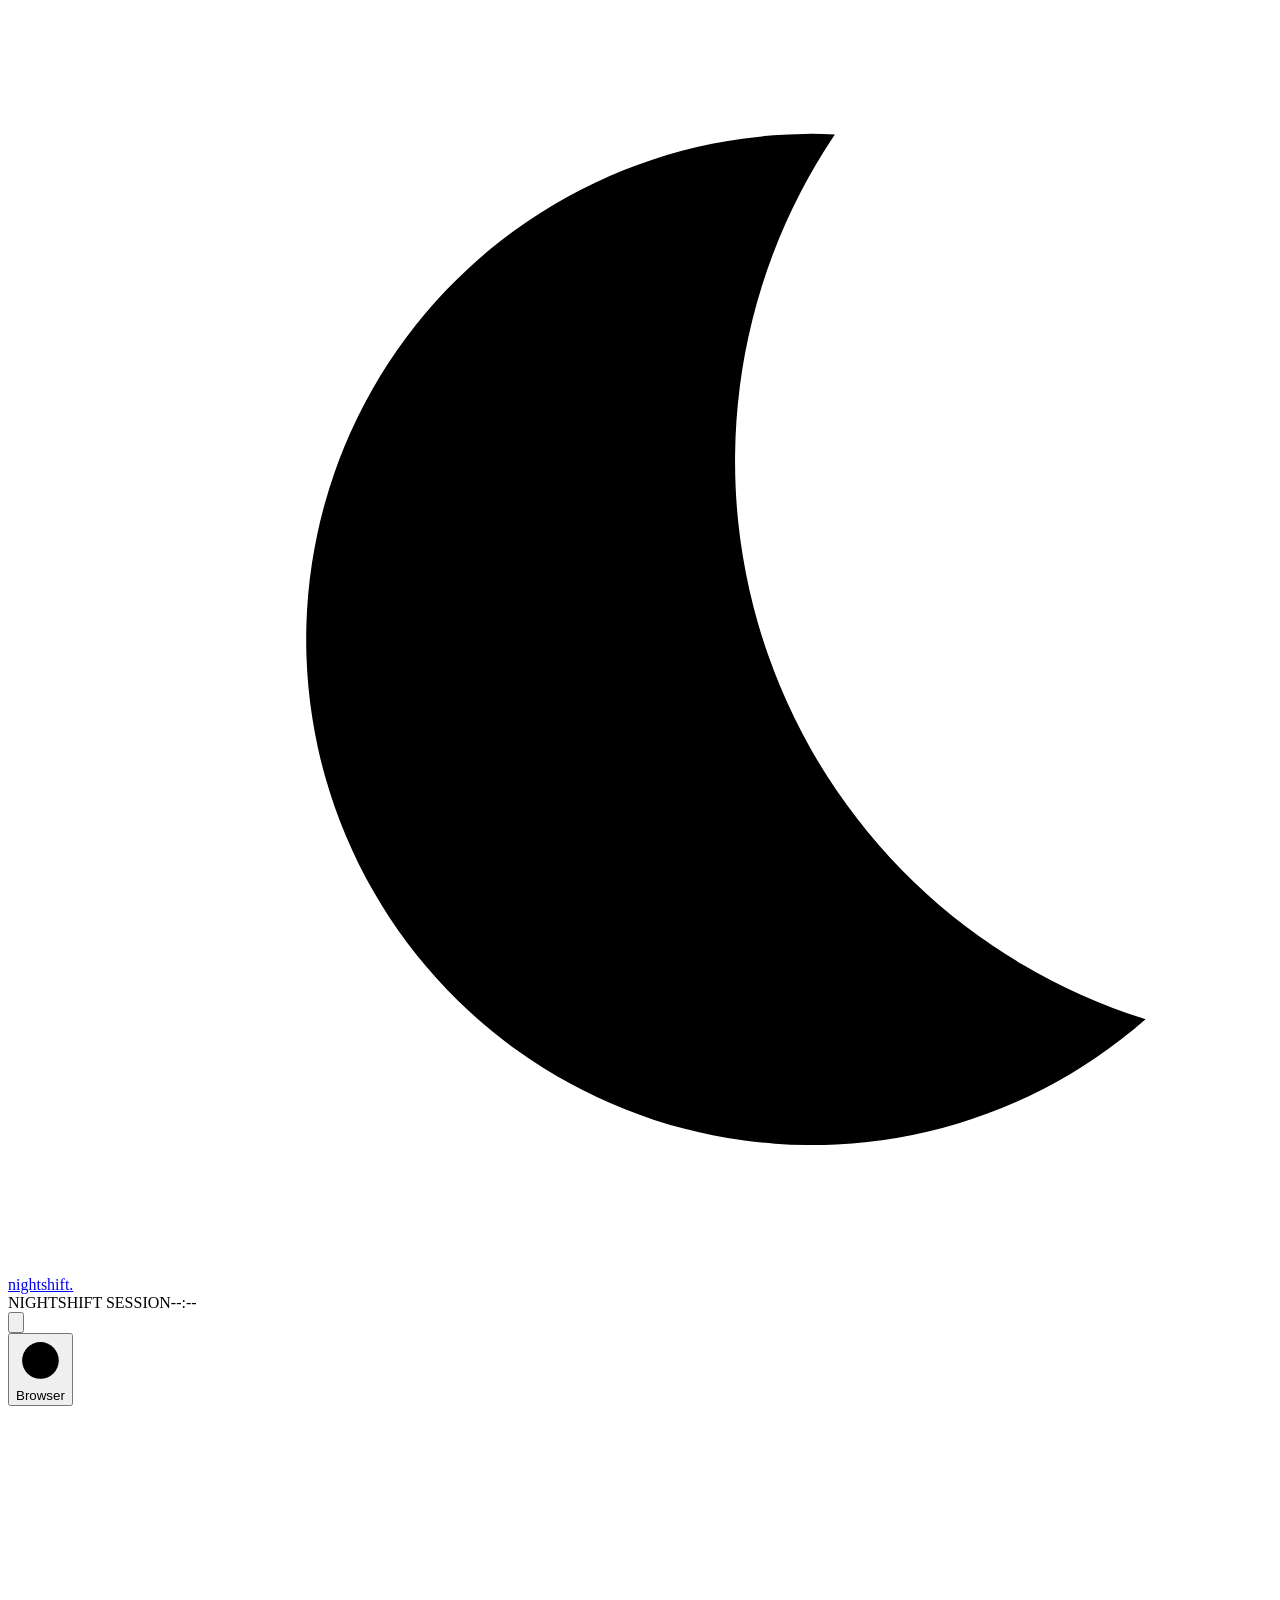
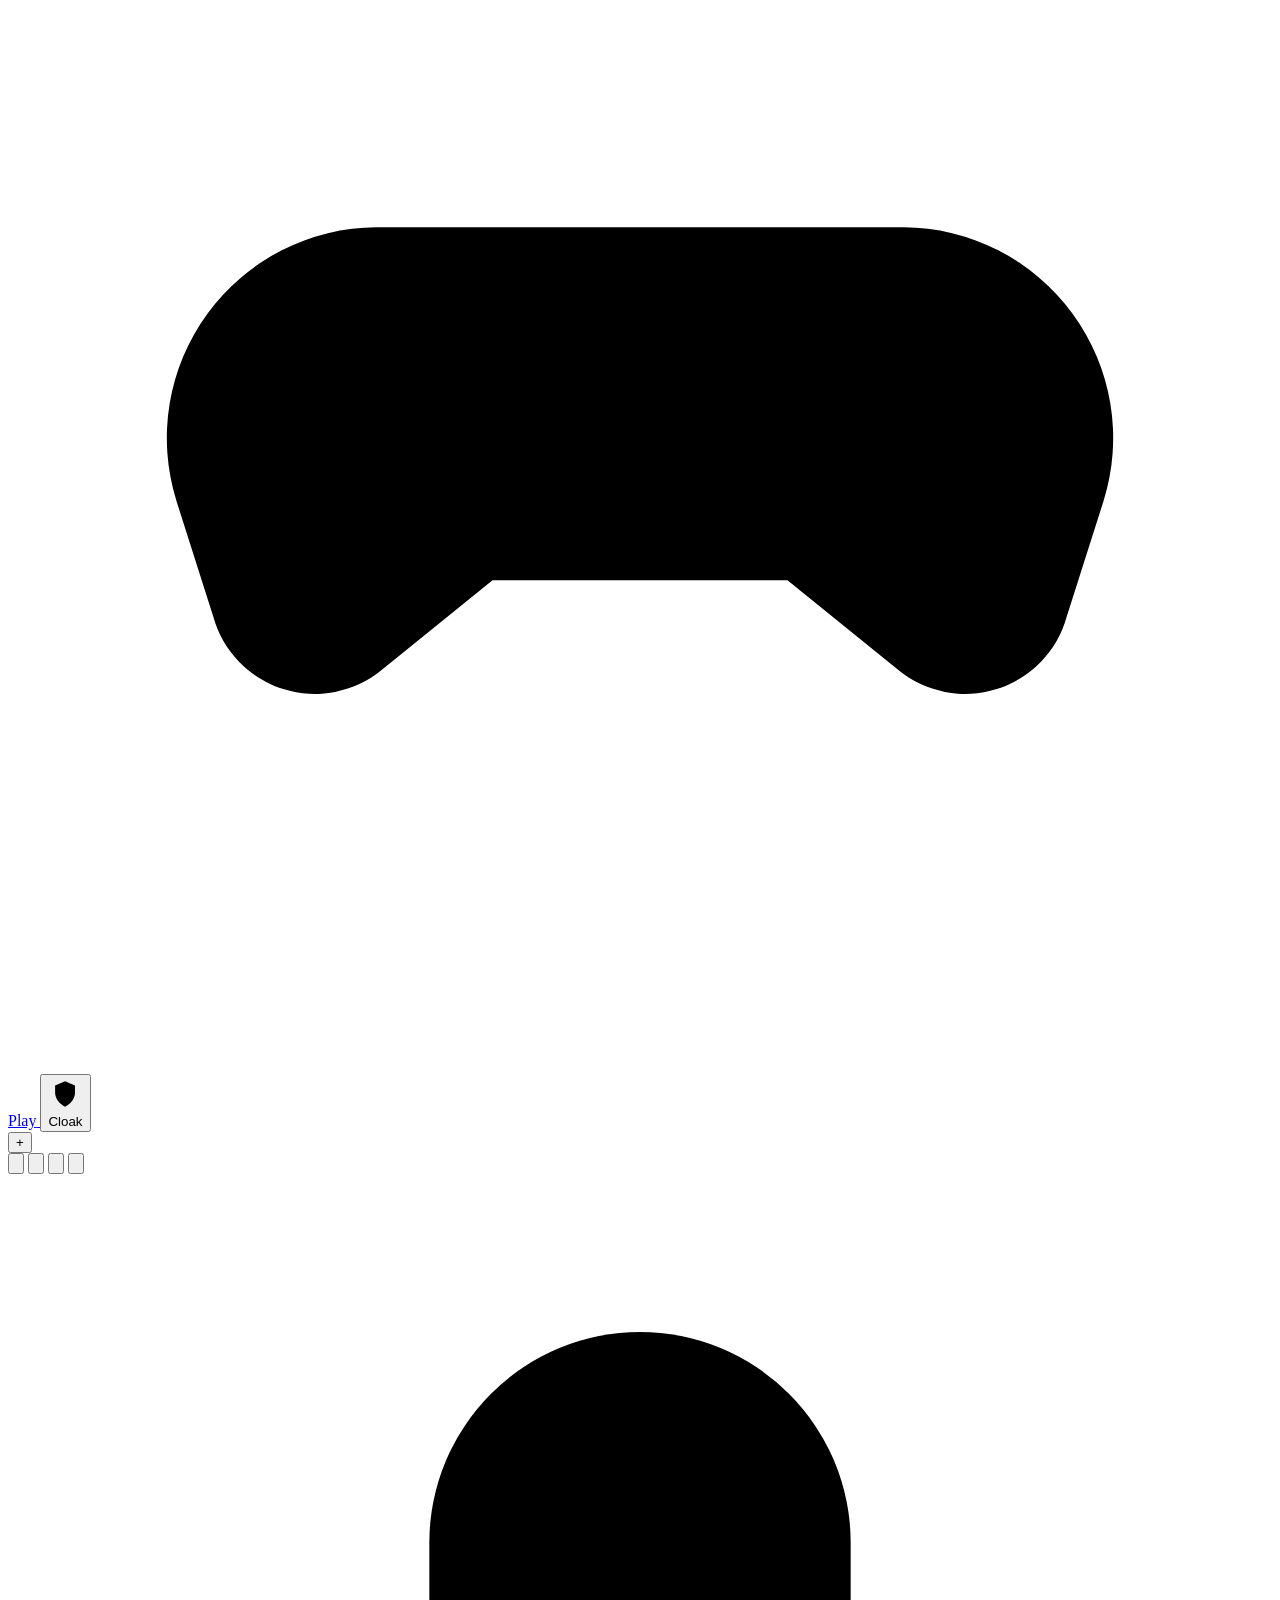
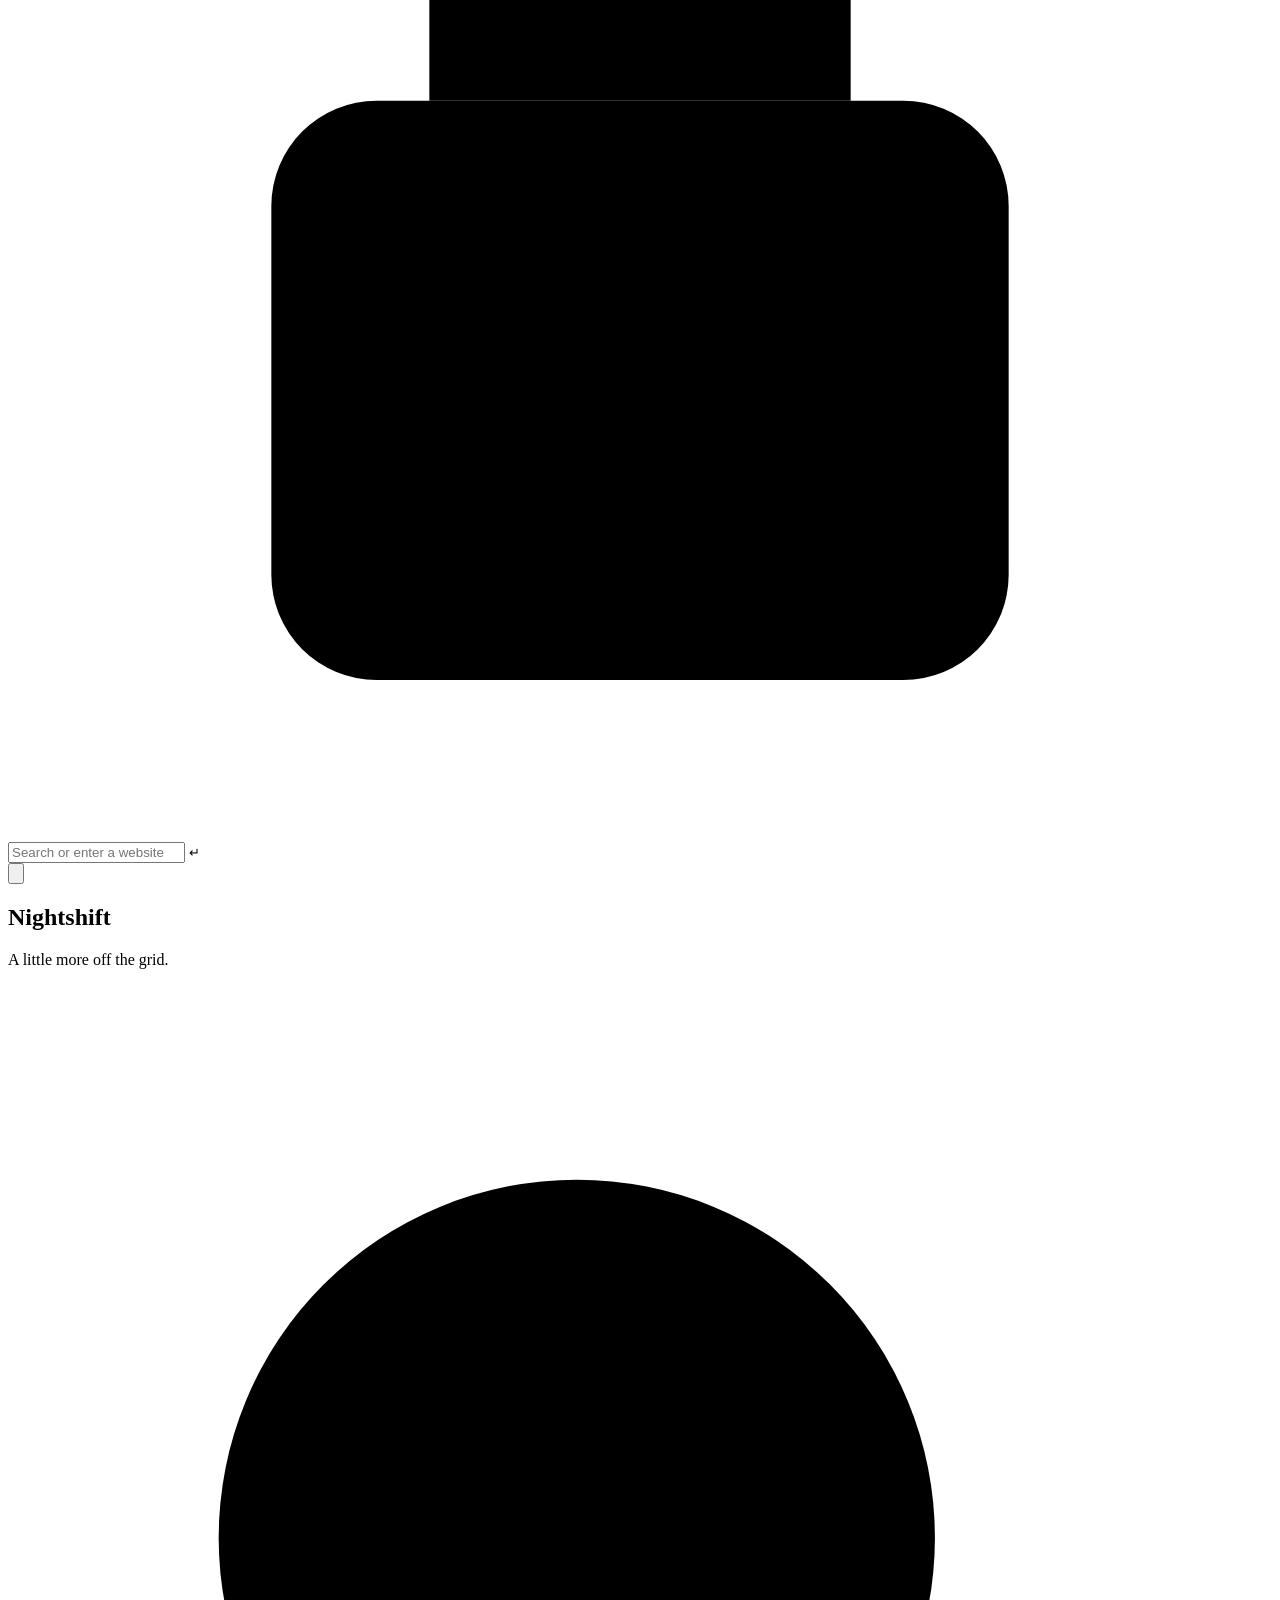
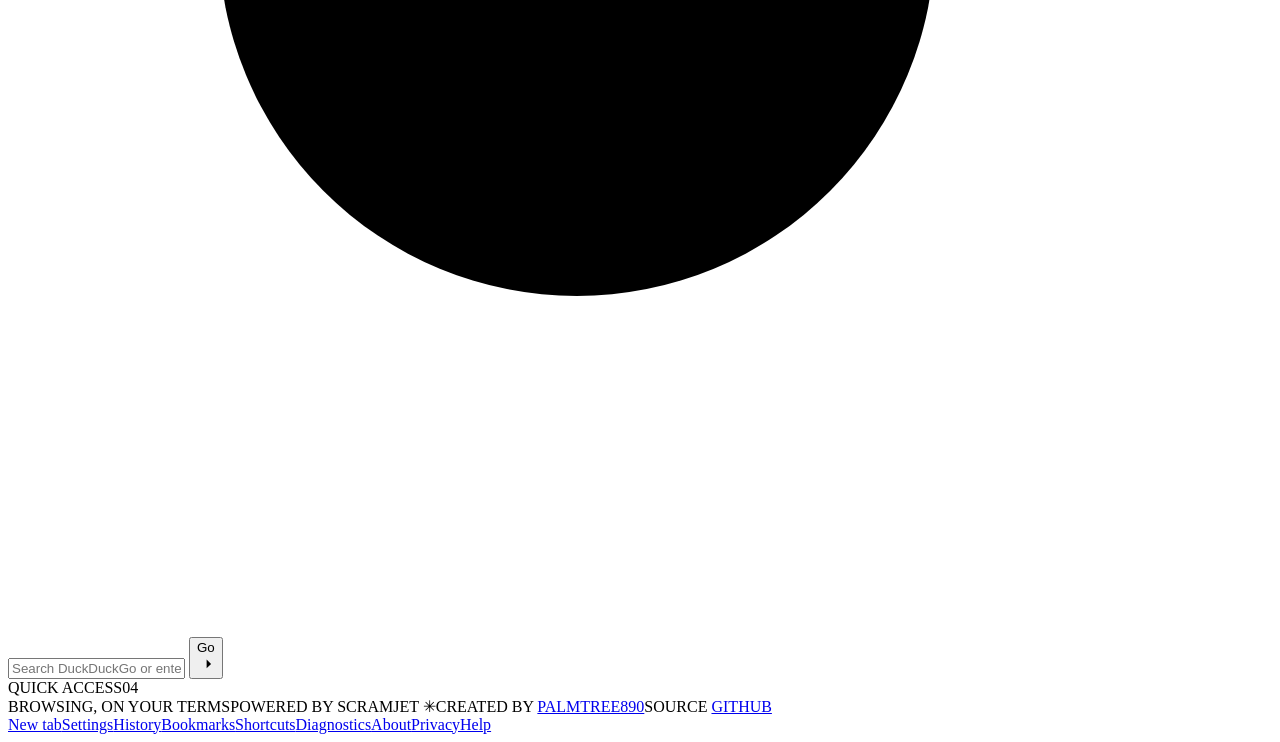
==== commit f881800e: "Publish source b3ba2fc" ====
--- a/public/index.html
+++ b/public/index.html
@@ -1 +1 @@
-<!doctype html><html lang="en"><head><meta charset="UTF-8"><meta name="viewport" content="width=device-width,initial-scale=1,viewport-fit=cover"><meta name="theme-color" content="#101110"><title>Nightshift — Private browsing</title><link id="app-favicon" rel="icon" type="image/png" href="/images/nightshift.png"><link rel="icon" type="image/svg+xml" href="/images/nightshift.svg"><link rel="icon" href="/images/nightshift.ico" sizes="any"><link id="apple-touch-icon" rel="apple-touch-icon" href="/images/nightshift.png"><link rel="preconnect" href="https://fonts.googleapis.com"><link rel="preconnect" href="https://fonts.gstatic.com" crossorigin><link href="https://fonts.googleapis.com/css2?family=DM+Mono:wght@400;500&family=DM+Sans:wght@400;500;600;700&display=swap" rel="stylesheet"><link rel="stylesheet" href="/style.css"></head><body><main class="browser"><header class="topbar"><a class="brand" href="#home" aria-label="Nightshift home"><span class="brand-mark" aria-hidden="true"><svg viewBox="0 0 24 24"><path d="M15.7 2.4a9.6 9.6 0 1 0 5.9 16.8A11.1 11.1 0 0 1 15.7 2.4Z"/></svg></span><span>nightshift<span class="brand-dot">.</span></span></a><div class="top-meta"><span class="status-dot"></span><span class="top-meta-label">NIGHTSHIFT SESSION</span><span class="meta-divider"></span><span id="clock">--:--</span></div><button class="icon-button settings-button" title="Settings" aria-label="Settings"><svg viewBox="0 0 24 24"><path d="M12 8.25a3.75 3.75 0 1 0 0 7.5 3.75 3.75 0 0 0 0-7.5Z"/><path d="m19.4 15 .05.05a1.6 1.6 0 0 1-2.26 2.26l-.05-.05a1.6 1.6 0 0 0-2.73 1.13v.16a1.6 1.6 0 0 1-3.2 0v-.08a1.6 1.6 0 0 0-2.73-1.13l-.05.05a1.6 1.6 0 1 1-2.26-2.26l.05-.05a1.6 1.6 0 0 0-1.13-2.73h-.16a1.6 1.6 0 0 1 0-3.2h.08a1.6 1.6 0 0 0 1.13-2.73l-.05-.05a1.6 1.6 0 1 1 2.26-2.26l.05.05a1.6 1.6 0 0 0 2.73-1.13v-.16a1.6 1.6 0 0 1 3.2 0v.08a1.6 1.6 0 0 0 2.73 1.13l.05-.05a1.6 1.6 0 1 1 2.26 2.26l-.05.05a1.6 1.6 0 0 0 1.13 2.73h.16a1.6 1.6 0 0 1 0 3.2h-.08A1.6 1.6 0 0 0 19.4 15Z"/></svg></button></header><div class="browser-shell"><aside class="side-rail" aria-label="Sidebar"><button id="browser-tab" class="side-tab" type="button" aria-pressed="true" title="Browser"><span class="side-tab-icon" aria-hidden="true"><svg viewBox="0 0 24 24"><circle cx="12" cy="12" r="9"/><path d="M3 12h18M12 3a15 15 0 0 1 0 18M12 3a15 15 0 0 0 0 18"/></svg></span><span>Browser</span></button> <a id="games-tab" class="side-tab" href="/games.html" title="Play"><span class="side-tab-icon" aria-hidden="true"><svg viewBox="0 0 24 24"><path d="M7 8h10a4 4 0 0 1 3.8 5.2l-.7 2.2a2 2 0 0 1-3.2 1l-2.1-1.7h-5.6l-2.1 1.7a2 2 0 0 1-3.2-1l-.7-2.2A4 4 0 0 1 7 8Z"/><path d="M8 10v4m-2-2h4m7-1h.01M17 13h.01"/></svg></span><span>Play</span> </a><button id="cloak-tab" class="side-tab" type="button" title="Open Nightshift with your favorite cloak"><span class="side-tab-icon" aria-hidden="true"><svg viewBox="0 0 24 24"><path d="M12 3 19 6v5c0 4.3-2.8 7.8-7 10-4.2-2.2-7-5.7-7-10V6l7-3Z"/><path d="m9 12 2 2 4-4"/></svg></span><span>Cloak</span></button></aside><div class="browser-main"><section class="tabbar" aria-label="Browser tabs"><div id="tabs" class="tabs" role="tablist"></div><button id="new-tab" class="new-tab" title="New tab" aria-label="Open new tab"><span>+</span></button></section><nav class="toolbar" aria-label="Browser controls"><div class="nav-controls"><button id="back" class="icon-button" title="Back" aria-label="Back"><svg viewBox="0 0 24 24"><path d="m14.5 5-7 7 7 7"/></svg></button> <button id="forward" class="icon-button" title="Forward" aria-label="Forward"><svg viewBox="0 0 24 24"><path d="m9.5 5 7 7-7 7"/></svg></button> <button id="reload" class="icon-button" title="Reload" aria-label="Reload"><svg viewBox="0 0 24 24"><path d="M20 7v5h-5M4.8 9a7.5 7.5 0 0 1 12.7-2L20 12M4 17v-5h5m10.2 3a7.5 7.5 0 0 1-12.7 2L4 12"/></svg></button> <button id="home" class="icon-button" title="Home" aria-label="Home"><svg viewBox="0 0 24 24"><path d="m3 10 9-7 9 7M5.5 9v11h13V9M9.5 20v-6h5v6"/></svg></button></div><form id="address-form" class="address-form"><span class="address-lock" aria-hidden="true"><svg viewBox="0 0 24 24"><rect x="5" y="10" width="14" height="11" rx="2"/><path d="M8 10V7a4 4 0 1 1 8 0v3"/></svg></span><input id="address" type="text" placeholder="Search or enter a website" autocomplete="off" spellcheck="false" aria-label="Search or enter a website"> <kbd>↵</kbd></form><button id="bookmark" class="icon-button bookmark" title="Bookmark this page" aria-label="Bookmark this page"><svg viewBox="0 0 24 24"><path d="M6 4.8c0-.4.4-.8.8-.8h10.4c.4 0 .8.4.8.8V21l-6.8-4-6.2 4V4.8Z"/></svg></button></nav><nav id="bookmarks-bar" class="bookmarks-bar" aria-label="Bookmarks" hidden><span class="bookmarks-label">BOOKMARKS</span><div id="bookmark-items" class="bookmark-items"></div></nav><section id="stage" class="stage" aria-label="Web page"><div id="home-view" class="home-view"><div class="hero"><h1>Nightshift</h1><div class="hero-tagline">A little more off the grid.</div><form id="hero-form" class="hero-search"><svg viewBox="0 0 24 24"><circle cx="10.8" cy="10.8" r="6.8"/><path d="m16 16 4.4 4.4"/></svg> <input id="hero-address" type="text" placeholder="Search DuckDuckGo or enter an address" autocomplete="off" spellcheck="false" aria-label="Search the web or enter an address"> <button type="submit" aria-label="Go"><span>Go</span><svg viewBox="0 0 24 24"><path d="M5 12h14m-6-6 6 6-6 6"/></svg></button></form></div><div class="quick-section"><div class="section-heading"><span>QUICK ACCESS</span><span class="heading-rule"></span><span class="section-count">04</span></div><div id="shortcuts" class="shortcuts"></div></div><footer class="home-footer"><span><span class="footer-dot"></span> BROWSING, ON YOUR TERMS</span><span>POWERED BY SCRAMJET<span class="footer-spark"> ✳</span></span><span>CREATED BY <a href="https://github.com/palmtree890" target="_blank" rel="noopener noreferrer">PALMTREE890</a></span><span>SOURCE <a href="https://github.com/NightShift-Network/NightShift-source" target="_blank" rel="noopener noreferrer">GITHUB</a></span></footer></div><div id="frames" class="frames"></div><div id="page-loading" class="page-loading" hidden role="status" aria-live="polite"><span class="loading-spinner" aria-hidden="true"></span> <strong>Loading page</strong> <span id="page-loading-note">Large sites can take a moment.</span> <button id="retry-other-transport" class="loading-retry" type="button" hidden>Retry with Epoxy</button></div></section><div class="bottomline"><span>nightshift <span class="bottom-sep">/</span> browse lightly</span><span>BROWSE FREELY</span></div></div></div></main><div id="settings" class="settings-backdrop" hidden><section class="settings-dialog" role="dialog" aria-modal="true" aria-labelledby="settings-title"><header class="settings-heading"><div><span class="settings-kicker">NIGHTSHIFT</span><h2 id="settings-title">Settings</h2></div><button id="settings-close" class="icon-button" type="button" aria-label="Close settings">×</button></header><form id="settings-form"><section class="settings-section"><h3>Search</h3><label class="settings-label" for="search-engine">Default search engine</label> <select id="search-engine" class="settings-select"><option value="duckduckgo">DuckDuckGo</option><option value="brave">Brave Search</option><option value="startpage">Startpage</option><option value="palmtree">Palmtree Search</option><option value="custom">Custom endpoint</option></select><div id="custom-search-row" class="custom-search-row" hidden><label class="settings-label" for="custom-search">Search URL template</label> <input id="custom-search" class="settings-input" type="text" placeholder="https://search.example/?q=%s" autocomplete="off" spellcheck="false"><p class="settings-help">Use <code>%s</code> where the search terms should go.</p></div></section><section class="settings-section"><h3>Quick access</h3><p class="settings-help">Choose the names and web addresses shown on your homepage.</p><div id="shortcut-editor" class="shortcut-editor"></div><button id="add-shortcut" class="settings-add" type="button">+ Add site</button></section><section class="settings-section"><h3>Cloaking</h3><label class="settings-label" for="favorite-cloak-mode">Favorite method for the sidebar shield</label> <select id="favorite-cloak-mode" class="settings-select"><option value="about:blank">about:blank tab</option><option value="blob" selected="selected">Blob URL tab</option></select><p class="settings-help">The shield button opens Nightshift with this method.</p><div class="settings-checkbox-row"><label class="settings-checkbox-label" for="auto-cloak"><input id="auto-cloak" type="checkbox" checked="checked"> <span>Auto-cloak on open</span></label><p class="settings-help">Automatically opens Nightshift in your favorite cloaked tab when visited directly.</p></div><div class="settings-checkbox-row"><label class="settings-checkbox-label" for="apple-touch-disguise"><input id="apple-touch-disguise" type="checkbox"> <span>Disguise Apple Touch Icon as Apple Notes</span></label><p class="settings-help">Uses the Apple Notes notepad icon when added to your mobile home screen.</p></div><label class="settings-label" for="cloak-mode">Open Nightshift in</label> <select id="cloak-mode" class="settings-select"><option value="none">This tab (no cloaking)</option><option value="about:blank">about:blank tab</option><option value="blob">Blob URL tab</option></select> <label class="settings-label" for="cloak-title">Cloaked tab title</label> <input id="cloak-title" class="settings-input" type="text" maxlength="64" placeholder="Nightshift" autocomplete="off"> <label class="settings-label cloak-icon-label" for="cloak-icon">Cloaked tab icon URL</label> <input id="cloak-icon" class="settings-input" type="text" placeholder="https://example.com/favicon.ico" autocomplete="off" spellcheck="false"> <label class="settings-label cloak-redirect-label" for="cloak-redirect">Original tab page after cloaking</label> <input id="cloak-redirect" class="settings-input" type="text" value="https://www.google.com/" placeholder="https://www.google.com/" autocomplete="off" spellcheck="false"><p class="settings-help">After a cloaked tab opens, the original tab navigates to this page.</p><p class="settings-help">Opens Nightshift inside an about:blank or blob URL tab. Some browsers block these tabs. <a href="https://github.com/ndirmn3/Simple-aboutblank-blobhttps-datatext-cloakers" target="_blank" rel="noreferrer">About these cloaking methods</a></p><button id="open-cloaked" class="settings-add cloak-launch" type="button">Open Nightshift</button></section><section class="settings-section"><h3>Browser</h3><div class="custom-search-row"><label class="settings-label" for="browser-transport">Browser transport</label> <select id="browser-transport" class="settings-select"><option value="libcurl">libcurl</option><option value="epoxy">Epoxy</option></select><p class="settings-help">Choose how Nightshift connects to websites. Sites that load best with a specific transport remember it; saving here clears those choices.</p><div class="settings-checkbox-row"><label class="settings-checkbox-label" for="sync-xhr"><input id="sync-xhr" type="checkbox"> <span>Allow synchronous XHR for older sites</span></label><p class="settings-help">Helps legacy sites that still use synchronous script loading. Applies after a reload.</p></div></div></section><section class="settings-section"><h3>Diagnostics</h3><p class="settings-help">Copy connection details and recent errors when a site will not load.</p><div class="backup-actions"><button id="copy-diagnostics" class="settings-add" type="button">Copy diagnostics</button></div></section><section class="settings-section"><h3>Backup</h3><p class="settings-help">Export or restore your search, quick access, cloaking, transport, and bookmarks settings.</p><div class="backup-actions"><button id="export-settings" class="settings-add" type="button">Export backup</button> <button id="import-settings" class="settings-add" type="button">Import backup</button> <input id="import-settings-file" type="file" accept="application/json,.json" hidden></div></section><div class="settings-actions"><button id="settings-cancel" class="settings-cancel" type="button">Cancel</button><button class="settings-save" type="submit">Save settings</button></div></form></section></div><div id="toast" class="toast" role="status"></div><script src="/scram/scramjet.js"></script><script src="/controller/controller.api.js"></script><script src="/app.js"></script></body></html>+<!doctype html><html lang="en"><head><meta charset="UTF-8"><meta name="viewport" content="width=device-width,initial-scale=1,viewport-fit=cover"><meta name="theme-color" content="#101110"><title>Nightshift — Private browsing</title><link id="app-favicon" rel="icon" type="image/png" href="/images/nightshift.png"><link rel="icon" type="image/svg+xml" href="/images/nightshift.svg"><link rel="icon" href="/images/nightshift.ico" sizes="any"><link id="apple-touch-icon" rel="apple-touch-icon" href="/images/nightshift.png"><link rel="stylesheet" href="/fonts.css"><script defer="defer" src="https://umami.palmtree.technology/script.js" data-website-id="7505e3a6-2dac-4e12-b4b8-9b9c7d1c5eb4"></script><link rel="stylesheet" href="/style.css"></head><body><main class="browser"><header class="topbar"><a class="brand" href="#home" aria-label="Nightshift home"><span class="brand-mark" aria-hidden="true"><svg viewBox="0 0 24 24"><path d="M15.7 2.4a9.6 9.6 0 1 0 5.9 16.8A11.1 11.1 0 0 1 15.7 2.4Z"/></svg></span><span>nightshift<span class="brand-dot">.</span></span></a><div class="top-meta"><span class="status-dot"></span><span class="top-meta-label">NIGHTSHIFT SESSION</span><span class="meta-divider"></span><span id="clock">--:--</span></div><button class="icon-button settings-button" title="Settings" aria-label="Settings"><svg viewBox="0 0 24 24"><path d="M12 8.25a3.75 3.75 0 1 0 0 7.5 3.75 3.75 0 0 0 0-7.5Z"/><path d="m19.4 15 .05.05a1.6 1.6 0 0 1-2.26 2.26l-.05-.05a1.6 1.6 0 0 0-2.73 1.13v.16a1.6 1.6 0 0 1-3.2 0v-.08a1.6 1.6 0 0 0-2.73-1.13l-.05.05a1.6 1.6 0 1 1-2.26-2.26l.05-.05a1.6 1.6 0 0 0-1.13-2.73h-.16a1.6 1.6 0 0 1 0-3.2h.08a1.6 1.6 0 0 0 1.13-2.73l-.05-.05a1.6 1.6 0 1 1 2.26-2.26l.05.05a1.6 1.6 0 0 0 2.73-1.13v-.16a1.6 1.6 0 0 1 3.2 0v.08a1.6 1.6 0 0 0 2.73 1.13l.05-.05a1.6 1.6 0 1 1 2.26 2.26l-.05.05a1.6 1.6 0 0 0 1.13 2.73h.16a1.6 1.6 0 0 1 0 3.2h-.08A1.6 1.6 0 0 0 19.4 15Z"/></svg></button></header><div class="browser-shell"><aside class="side-rail" aria-label="Sidebar"><button id="browser-tab" class="side-tab" type="button" aria-pressed="true" title="Browser"><span class="side-tab-icon" aria-hidden="true"><svg viewBox="0 0 24 24"><circle cx="12" cy="12" r="9"/><path d="M3 12h18M12 3a15 15 0 0 1 0 18M12 3a15 15 0 0 0 0 18"/></svg></span><span>Browser</span></button> <a id="games-tab" class="side-tab" href="/entertainment.html" title="Play"><span class="side-tab-icon" aria-hidden="true"><svg viewBox="0 0 24 24"><path d="M7 8h10a4 4 0 0 1 3.8 5.2l-.7 2.2a2 2 0 0 1-3.2 1l-2.1-1.7h-5.6l-2.1 1.7a2 2 0 0 1-3.2-1l-.7-2.2A4 4 0 0 1 7 8Z"/><path d="M8 10v4m-2-2h4m7-1h.01M17 13h.01"/></svg></span><span>Play</span> </a><button id="cloak-tab" class="side-tab" type="button" title="Open Nightshift with your favorite cloak"><span class="side-tab-icon" aria-hidden="true"><svg viewBox="0 0 24 24"><path d="M12 3 19 6v5c0 4.3-2.8 7.8-7 10-4.2-2.2-7-5.7-7-10V6l7-3Z"/><path d="m9 12 2 2 4-4"/></svg></span><span>Cloak</span></button></aside><div class="browser-main"><section class="tabbar" aria-label="Browser tabs"><div id="tabs" class="tabs" role="tablist"></div><button id="new-tab" class="new-tab" title="New tab" aria-label="Open new tab"><span>+</span></button></section><nav class="toolbar" aria-label="Browser controls"><div class="nav-controls"><button id="back" class="icon-button" title="Back" aria-label="Back"><svg viewBox="0 0 24 24"><path d="m14.5 5-7 7 7 7"/></svg></button> <button id="forward" class="icon-button" title="Forward" aria-label="Forward"><svg viewBox="0 0 24 24"><path d="m9.5 5 7 7-7 7"/></svg></button> <button id="reload" class="icon-button" title="Reload" aria-label="Reload"><svg viewBox="0 0 24 24"><path d="M20 7v5h-5M4.8 9a7.5 7.5 0 0 1 12.7-2L20 12M4 17v-5h5m10.2 3a7.5 7.5 0 0 1-12.7 2L4 12"/></svg></button> <button id="home" class="icon-button" title="Home" aria-label="Home"><svg viewBox="0 0 24 24"><path d="m3 10 9-7 9 7M5.5 9v11h13V9M9.5 20v-6h5v6"/></svg></button></div><form id="address-form" class="address-form"><span class="address-lock" aria-hidden="true"><svg viewBox="0 0 24 24"><rect x="5" y="10" width="14" height="11" rx="2"/><path d="M8 10V7a4 4 0 1 1 8 0v3"/></svg></span><input id="address" type="text" placeholder="Search or enter a website" autocomplete="off" spellcheck="false" aria-label="Search or enter a website"> <kbd>↵</kbd></form><button id="bookmark" class="icon-button bookmark" title="Bookmark this page" aria-label="Bookmark this page"><svg viewBox="0 0 24 24"><path d="M6 4.8c0-.4.4-.8.8-.8h10.4c.4 0 .8.4.8.8V21l-6.8-4-6.2 4V4.8Z"/></svg></button></nav><nav id="bookmarks-bar" class="bookmarks-bar" aria-label="Bookmarks" hidden><span class="bookmarks-label">BOOKMARKS</span><div id="bookmark-items" class="bookmark-items"></div></nav><section id="stage" class="stage" aria-label="Web page"><div id="home-view" class="home-view"><div class="hero"><h1>Nightshift</h1><div class="hero-tagline">A little more off the grid.</div><form id="hero-form" class="hero-search"><svg viewBox="0 0 24 24"><circle cx="10.8" cy="10.8" r="6.8"/><path d="m16 16 4.4 4.4"/></svg> <input id="hero-address" type="text" placeholder="Search DuckDuckGo or enter an address" autocomplete="off" spellcheck="false" aria-label="Search the web or enter an address"> <button type="submit" aria-label="Go"><span>Go</span><svg viewBox="0 0 24 24"><path d="M5 12h14m-6-6 6 6-6 6"/></svg></button></form></div><div class="quick-section"><div class="section-heading"><span>QUICK ACCESS</span><span class="heading-rule"></span><span class="section-count">04</span></div><div id="shortcuts" class="shortcuts"></div></div><footer class="home-footer"><span><span class="footer-dot"></span> BROWSING, ON YOUR TERMS</span><span>POWERED BY SCRAMJET<span class="footer-spark"> ✳</span></span><span>CREATED BY <a href="https://github.com/palmtree890" target="_blank" rel="noopener noreferrer">PALMTREE890</a></span><span>SOURCE <a href="https://github.com/NightShift-Network/NightShift-source" target="_blank" rel="noopener noreferrer">GITHUB</a></span></footer></div><section id="internal-page" class="internal-page" hidden aria-live="polite"></section><div id="frames" class="frames"></div><div id="page-loading" class="page-loading" hidden role="status" aria-live="polite"><span class="loading-spinner" aria-hidden="true"></span> <strong>Loading page</strong> <span id="page-loading-note">Large sites can take a moment.</span> <button id="retry-other-transport" class="loading-retry" type="button" hidden>Retry with Epoxy</button></div></section><nav class="bottomline internal-links" aria-label="NightShift pages"><a href="nightshift://newtab">New tab</a><a href="nightshift://settings">Settings</a><a href="nightshift://history">History</a><a href="nightshift://bookmarks">Bookmarks</a><a href="nightshift://shortcuts">Shortcuts</a><a href="nightshift://diagnostics">Diagnostics</a><a href="nightshift://about">About</a><a href="nightshift://privacy">Privacy</a><a href="nightshift://help">Help</a></nav></div></div></main><div id="settings" class="settings-backdrop" hidden><section class="settings-dialog" role="dialog" aria-modal="true" aria-labelledby="settings-title"><header class="settings-heading"><div><span class="settings-kicker">NIGHTSHIFT</span><h2 id="settings-title">Settings</h2></div><button id="settings-close" class="icon-button" type="button" aria-label="Close settings">×</button></header><form id="settings-form"><section class="settings-section"><h3>Search</h3><label class="settings-label" for="search-engine">Default search engine</label> <select id="search-engine" class="settings-select"><option value="duckduckgo">DuckDuckGo</option><option value="brave">Brave Search</option><option value="startpage">Startpage</option><option value="palmtree">Palmtree Search</option><option value="custom">Custom endpoint</option></select><div id="custom-search-row" class="custom-search-row" hidden><label class="settings-label" for="custom-search">Search URL template</label> <input id="custom-search" class="settings-input" type="text" placeholder="https://search.example/?q=%s" autocomplete="off" spellcheck="false"><p class="settings-help">Use <code>%s</code> where the search terms should go.</p></div></section><section class="settings-section"><h3>Quick access</h3><p class="settings-help">Choose the names and web addresses shown on your homepage.</p><div id="shortcut-editor" class="shortcut-editor"></div><button id="add-shortcut" class="settings-add" type="button">+ Add site</button></section><section class="settings-section"><h3>Cloaking</h3><label class="settings-label" for="favorite-cloak-mode">Favorite method for the sidebar shield</label> <select id="favorite-cloak-mode" class="settings-select"><option value="about:blank">about:blank tab</option><option value="blob" selected="selected">Blob URL tab</option></select><p class="settings-help">The shield button opens Nightshift with this method.</p><div class="settings-checkbox-row"><label class="settings-checkbox-label" for="auto-cloak"><input id="auto-cloak" type="checkbox" checked="checked"> <span>Auto-cloak on open</span></label><p class="settings-help">Automatically opens Nightshift in your favorite cloaked tab when visited directly.</p></div><div class="settings-checkbox-row"><label class="settings-checkbox-label" for="apple-touch-disguise"><input id="apple-touch-disguise" type="checkbox"> <span>Disguise Apple Touch Icon as Apple Notes</span></label><p class="settings-help">Uses the Apple Notes notepad icon when added to your mobile home screen.</p></div><label class="settings-label" for="cloak-mode">Open Nightshift in</label> <select id="cloak-mode" class="settings-select"><option value="none">This tab (no cloaking)</option><option value="about:blank">about:blank tab</option><option value="blob">Blob URL tab</option></select> <label class="settings-label" for="cloak-title">Cloaked tab title</label> <input id="cloak-title" class="settings-input" type="text" maxlength="64" placeholder="Nightshift" autocomplete="off"> <label class="settings-label cloak-icon-label" for="cloak-icon">Cloaked tab icon URL</label> <input id="cloak-icon" class="settings-input" type="text" placeholder="https://example.com/favicon.ico" autocomplete="off" spellcheck="false"> <label class="settings-label cloak-redirect-label" for="cloak-redirect">Original tab page after cloaking</label> <input id="cloak-redirect" class="settings-input" type="text" value="https://www.google.com/" placeholder="https://www.google.com/" autocomplete="off" spellcheck="false"><p class="settings-help">After a cloaked tab opens, the original tab navigates to this page.</p><p class="settings-help">Opens Nightshift inside an about:blank or blob URL tab. Some browsers block these tabs. <a href="https://github.com/ndirmn3/Simple-aboutblank-blobhttps-datatext-cloakers" target="_blank" rel="noreferrer">About these cloaking methods</a></p><button id="open-cloaked" class="settings-add cloak-launch" type="button">Open Nightshift</button></section><section class="settings-section"><h3>Browser</h3><div class="custom-search-row"><label class="settings-label" for="browser-transport">Browser transport</label> <select id="browser-transport" class="settings-select"><option value="libcurl">libcurl</option><option value="epoxy">Epoxy</option></select><p class="settings-help">Choose how Nightshift connects to websites. Sites that load best with a specific transport remember it; saving here clears those choices.</p><div class="settings-checkbox-row"><label class="settings-checkbox-label" for="sync-xhr"><input id="sync-xhr" type="checkbox"> <span>Allow synchronous XHR for older sites</span></label><p class="settings-help">Helps legacy sites that still use synchronous script loading. Applies after a reload.</p></div></div></section><section class="settings-section"><h3>Diagnostics</h3><p class="settings-help">Copy connection details and recent errors when a site will not load.</p><div class="backup-actions"><button id="copy-diagnostics" class="settings-add" type="button">Copy diagnostics</button></div></section><section class="settings-section"><h3>Backup</h3><p class="settings-help">Export or restore your search, quick access, cloaking, transport, and bookmarks settings.</p><div class="backup-actions"><button id="export-settings" class="settings-add" type="button">Export backup</button> <button id="import-settings" class="settings-add" type="button">Import backup</button> <input id="import-settings-file" type="file" accept="application/json,.json" hidden></div></section><div class="settings-actions"><button id="settings-cancel" class="settings-cancel" type="button">Cancel</button><button class="settings-save" type="submit">Save settings</button></div></form></section></div><div id="toast" class="toast" role="status"></div><script src="/scram/scramjet.js"></script><script src="/controller/controller.api.js"></script><script src="/app.js"></script></body></html>
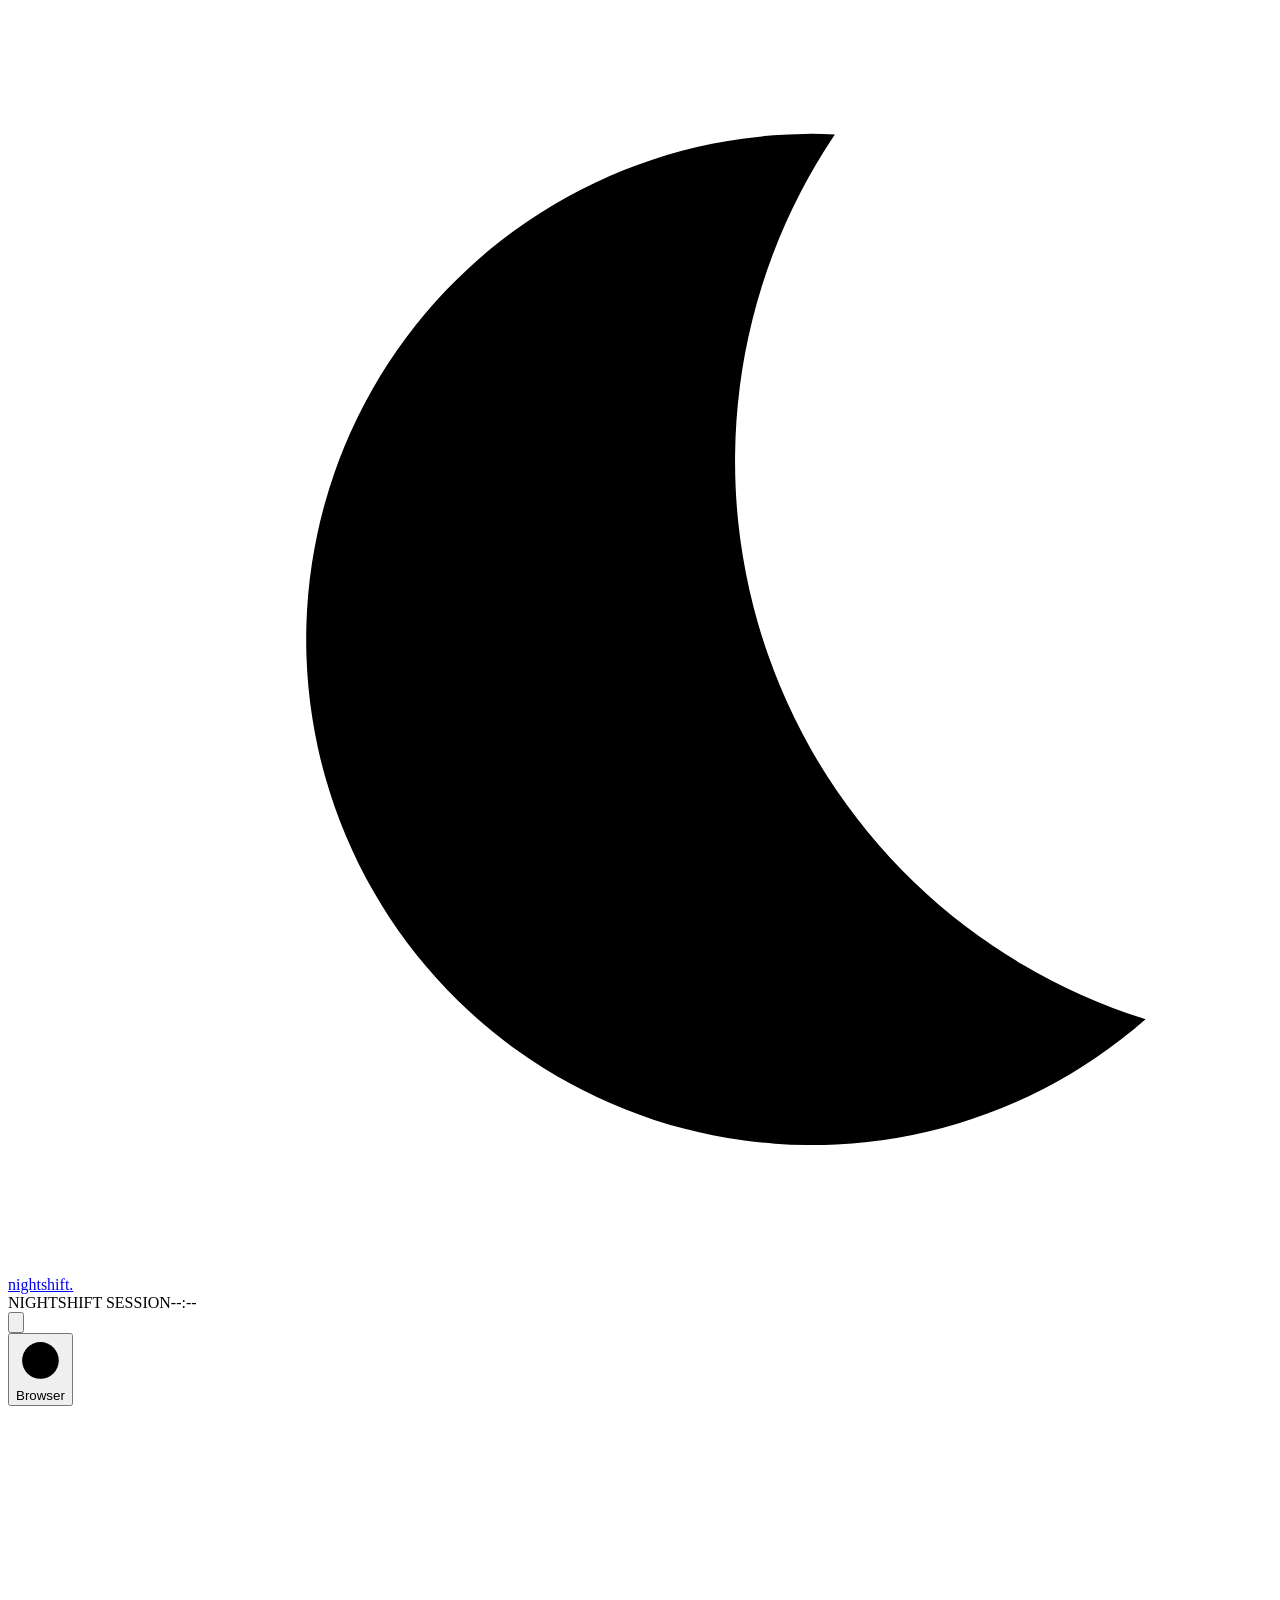
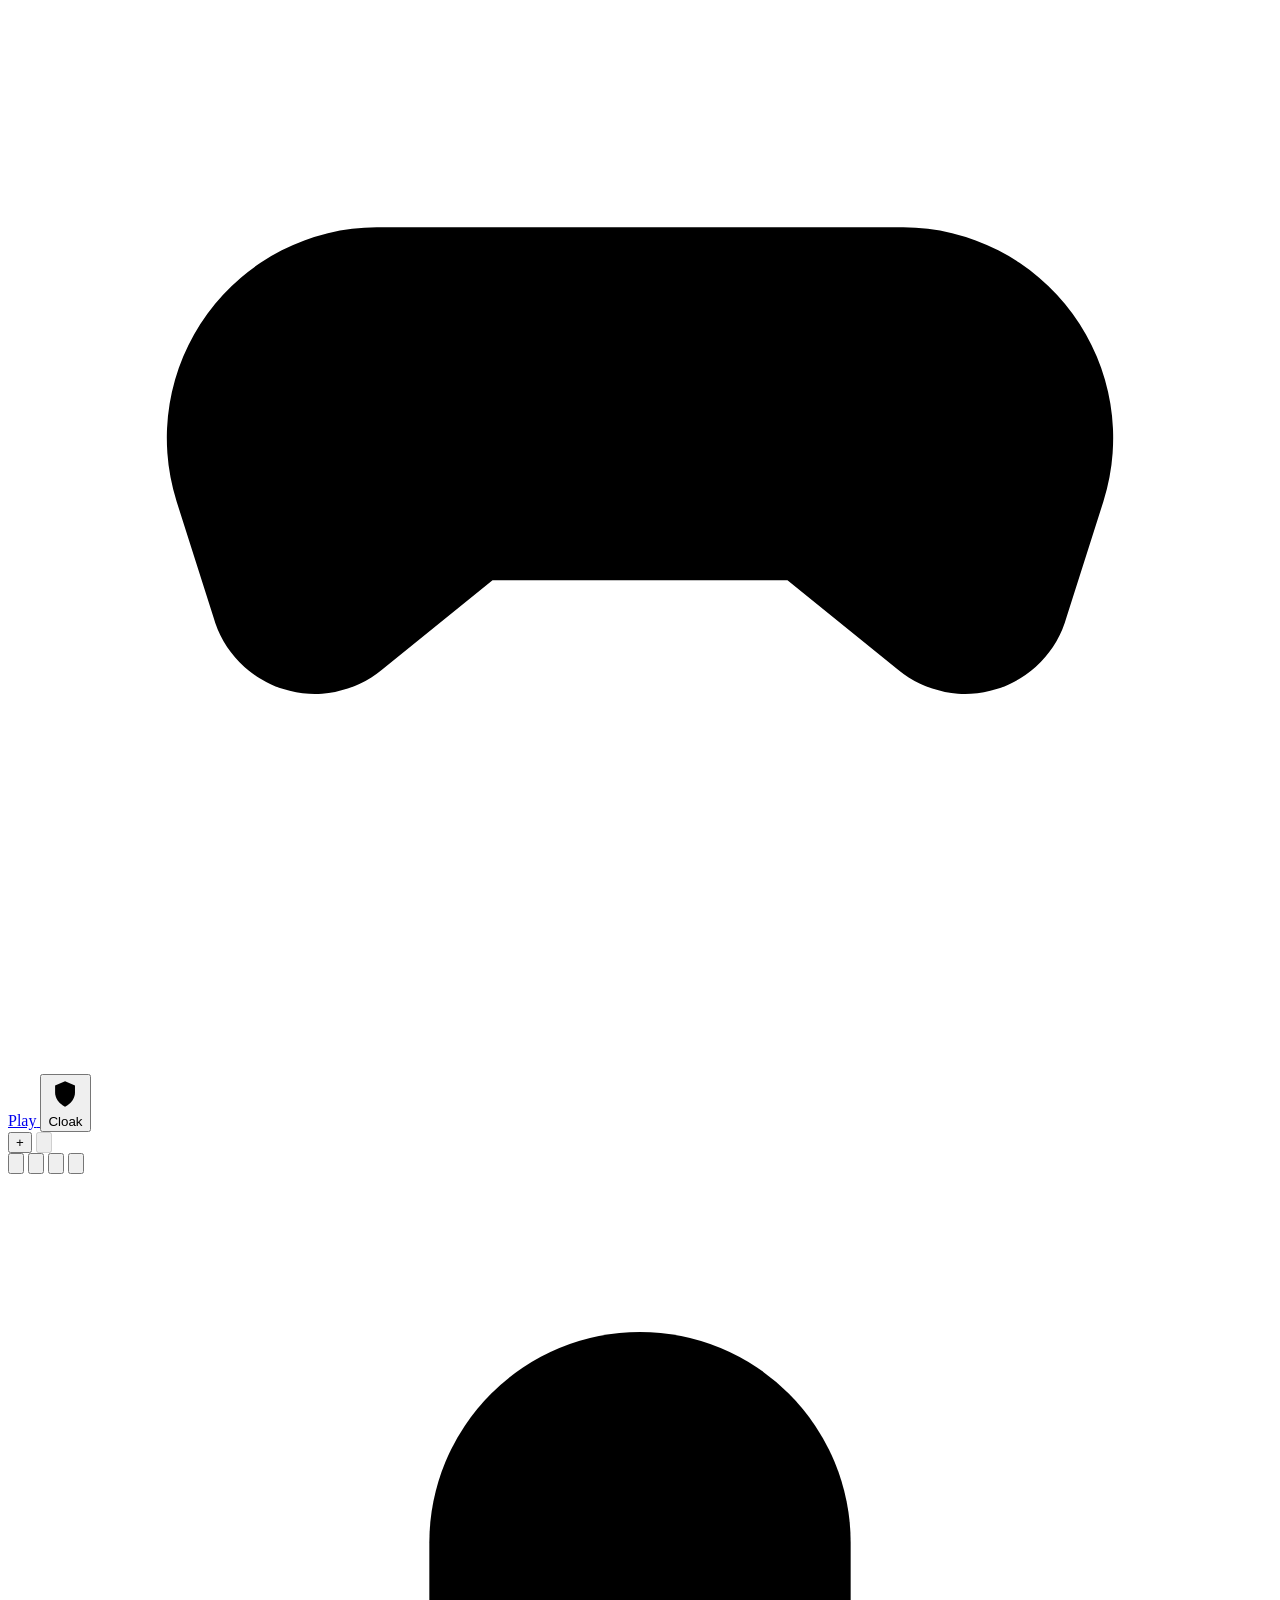
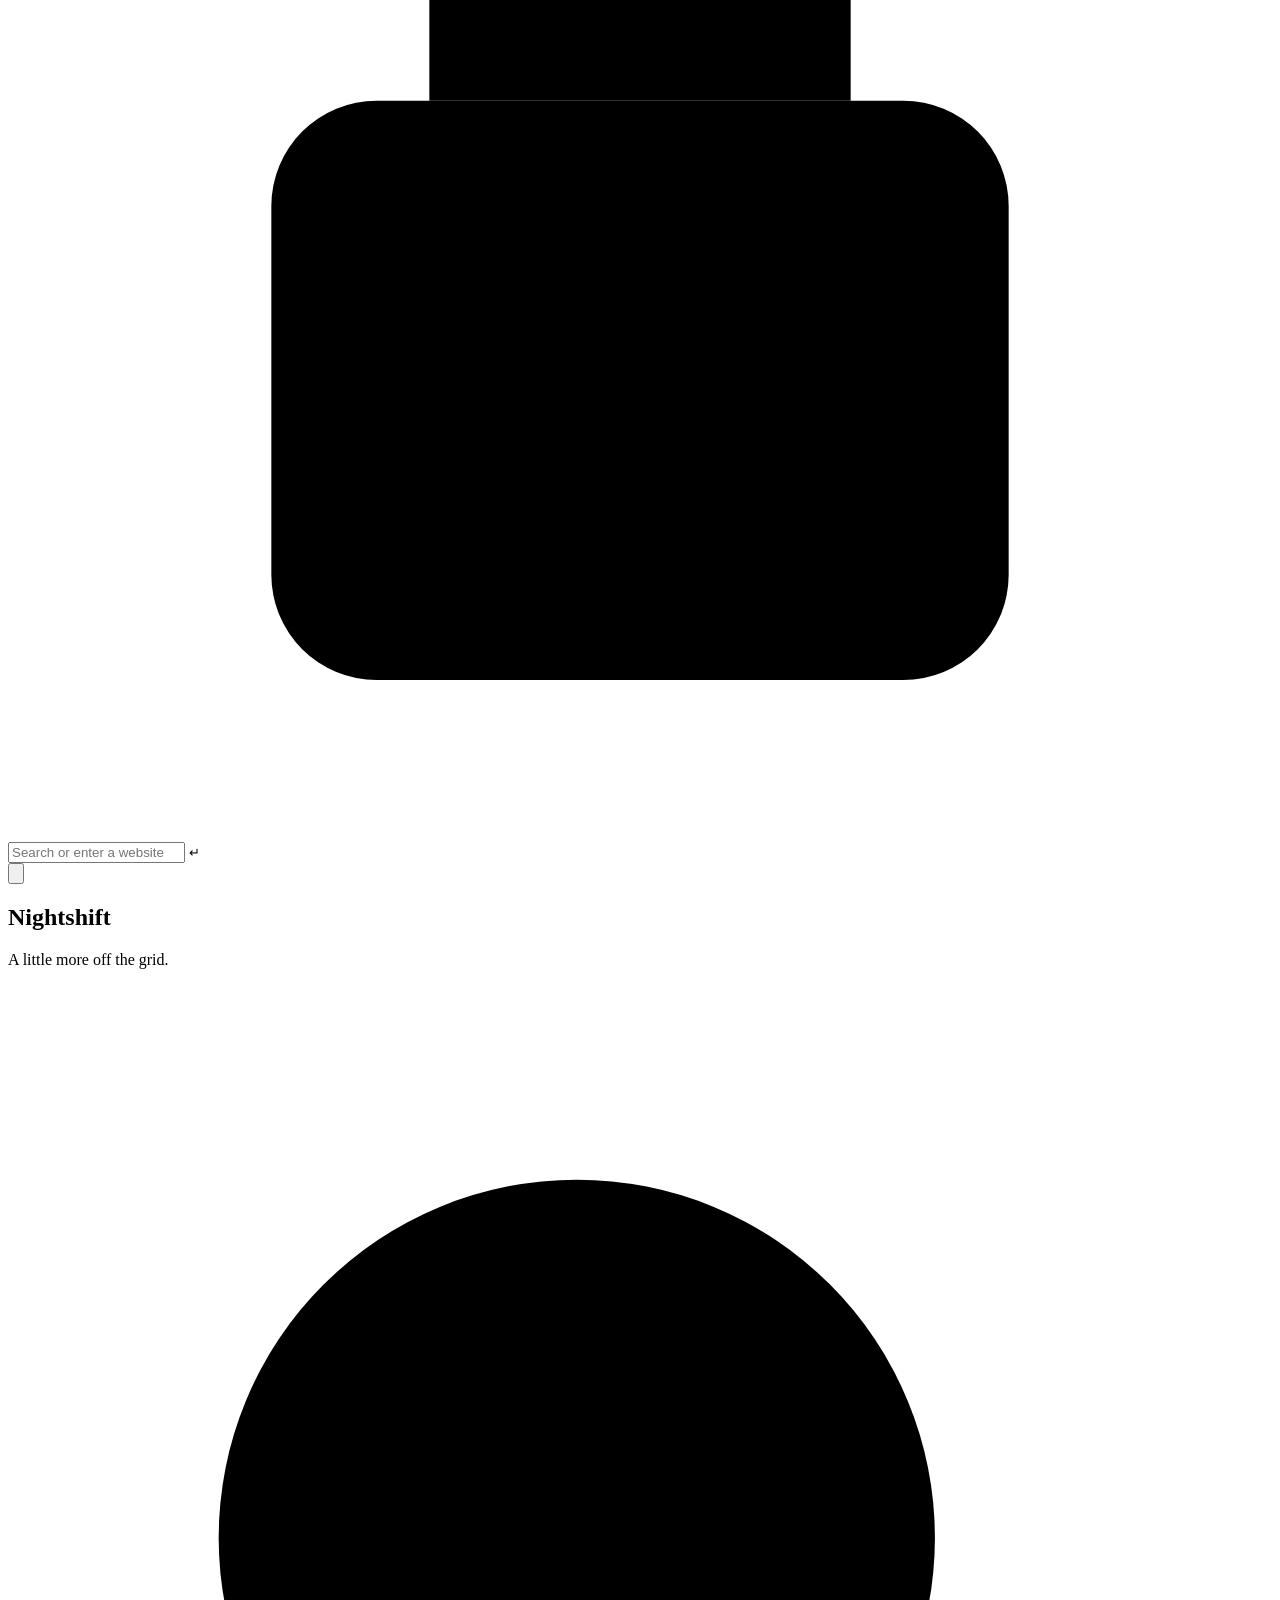
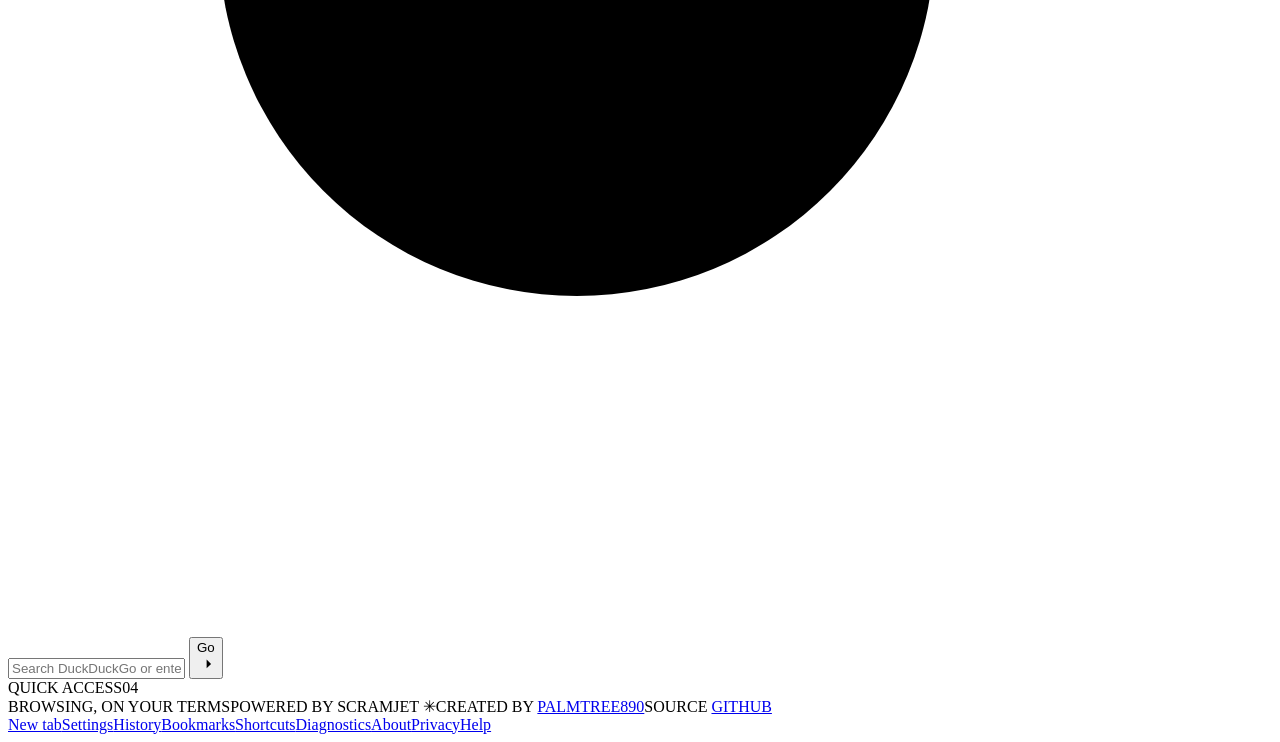
==== commit 37d058ca: "Publish source 7b11630" ====
--- a/public/index.html
+++ b/public/index.html
@@ -1 +1 @@
-<!doctype html><html lang="en"><head><meta charset="UTF-8"><meta name="viewport" content="width=device-width,initial-scale=1,viewport-fit=cover"><meta name="theme-color" content="#101110"><title>Nightshift — Private browsing</title><link id="app-favicon" rel="icon" type="image/png" href="/images/nightshift.png"><link rel="icon" type="image/svg+xml" href="/images/nightshift.svg"><link rel="icon" href="/images/nightshift.ico" sizes="any"><link id="apple-touch-icon" rel="apple-touch-icon" href="/images/nightshift.png"><link rel="stylesheet" href="/fonts.css"><script defer="defer" src="https://umami.palmtree.technology/script.js" data-website-id="7505e3a6-2dac-4e12-b4b8-9b9c7d1c5eb4"></script><link rel="stylesheet" href="/style.css"></head><body><main class="browser"><header class="topbar"><a class="brand" href="#home" aria-label="Nightshift home"><span class="brand-mark" aria-hidden="true"><svg viewBox="0 0 24 24"><path d="M15.7 2.4a9.6 9.6 0 1 0 5.9 16.8A11.1 11.1 0 0 1 15.7 2.4Z"/></svg></span><span>nightshift<span class="brand-dot">.</span></span></a><div class="top-meta"><span class="status-dot"></span><span class="top-meta-label">NIGHTSHIFT SESSION</span><span class="meta-divider"></span><span id="clock">--:--</span></div><button class="icon-button settings-button" title="Settings" aria-label="Settings"><svg viewBox="0 0 24 24"><path d="M12 8.25a3.75 3.75 0 1 0 0 7.5 3.75 3.75 0 0 0 0-7.5Z"/><path d="m19.4 15 .05.05a1.6 1.6 0 0 1-2.26 2.26l-.05-.05a1.6 1.6 0 0 0-2.73 1.13v.16a1.6 1.6 0 0 1-3.2 0v-.08a1.6 1.6 0 0 0-2.73-1.13l-.05.05a1.6 1.6 0 1 1-2.26-2.26l.05-.05a1.6 1.6 0 0 0-1.13-2.73h-.16a1.6 1.6 0 0 1 0-3.2h.08a1.6 1.6 0 0 0 1.13-2.73l-.05-.05a1.6 1.6 0 1 1 2.26-2.26l.05.05a1.6 1.6 0 0 0 2.73-1.13v-.16a1.6 1.6 0 0 1 3.2 0v.08a1.6 1.6 0 0 0 2.73 1.13l.05-.05a1.6 1.6 0 1 1 2.26 2.26l-.05.05a1.6 1.6 0 0 0 1.13 2.73h.16a1.6 1.6 0 0 1 0 3.2h-.08A1.6 1.6 0 0 0 19.4 15Z"/></svg></button></header><div class="browser-shell"><aside class="side-rail" aria-label="Sidebar"><button id="browser-tab" class="side-tab" type="button" aria-pressed="true" title="Browser"><span class="side-tab-icon" aria-hidden="true"><svg viewBox="0 0 24 24"><circle cx="12" cy="12" r="9"/><path d="M3 12h18M12 3a15 15 0 0 1 0 18M12 3a15 15 0 0 0 0 18"/></svg></span><span>Browser</span></button> <a id="games-tab" class="side-tab" href="/entertainment.html" title="Play"><span class="side-tab-icon" aria-hidden="true"><svg viewBox="0 0 24 24"><path d="M7 8h10a4 4 0 0 1 3.8 5.2l-.7 2.2a2 2 0 0 1-3.2 1l-2.1-1.7h-5.6l-2.1 1.7a2 2 0 0 1-3.2-1l-.7-2.2A4 4 0 0 1 7 8Z"/><path d="M8 10v4m-2-2h4m7-1h.01M17 13h.01"/></svg></span><span>Play</span> </a><button id="cloak-tab" class="side-tab" type="button" title="Open Nightshift with your favorite cloak"><span class="side-tab-icon" aria-hidden="true"><svg viewBox="0 0 24 24"><path d="M12 3 19 6v5c0 4.3-2.8 7.8-7 10-4.2-2.2-7-5.7-7-10V6l7-3Z"/><path d="m9 12 2 2 4-4"/></svg></span><span>Cloak</span></button></aside><div class="browser-main"><section class="tabbar" aria-label="Browser tabs"><div id="tabs" class="tabs" role="tablist"></div><button id="new-tab" class="new-tab" title="New tab" aria-label="Open new tab"><span>+</span></button></section><nav class="toolbar" aria-label="Browser controls"><div class="nav-controls"><button id="back" class="icon-button" title="Back" aria-label="Back"><svg viewBox="0 0 24 24"><path d="m14.5 5-7 7 7 7"/></svg></button> <button id="forward" class="icon-button" title="Forward" aria-label="Forward"><svg viewBox="0 0 24 24"><path d="m9.5 5 7 7-7 7"/></svg></button> <button id="reload" class="icon-button" title="Reload" aria-label="Reload"><svg viewBox="0 0 24 24"><path d="M20 7v5h-5M4.8 9a7.5 7.5 0 0 1 12.7-2L20 12M4 17v-5h5m10.2 3a7.5 7.5 0 0 1-12.7 2L4 12"/></svg></button> <button id="home" class="icon-button" title="Home" aria-label="Home"><svg viewBox="0 0 24 24"><path d="m3 10 9-7 9 7M5.5 9v11h13V9M9.5 20v-6h5v6"/></svg></button></div><form id="address-form" class="address-form"><span class="address-lock" aria-hidden="true"><svg viewBox="0 0 24 24"><rect x="5" y="10" width="14" height="11" rx="2"/><path d="M8 10V7a4 4 0 1 1 8 0v3"/></svg></span><input id="address" type="text" placeholder="Search or enter a website" autocomplete="off" spellcheck="false" aria-label="Search or enter a website"> <kbd>↵</kbd></form><button id="bookmark" class="icon-button bookmark" title="Bookmark this page" aria-label="Bookmark this page"><svg viewBox="0 0 24 24"><path d="M6 4.8c0-.4.4-.8.8-.8h10.4c.4 0 .8.4.8.8V21l-6.8-4-6.2 4V4.8Z"/></svg></button></nav><nav id="bookmarks-bar" class="bookmarks-bar" aria-label="Bookmarks" hidden><span class="bookmarks-label">BOOKMARKS</span><div id="bookmark-items" class="bookmark-items"></div></nav><section id="stage" class="stage" aria-label="Web page"><div id="home-view" class="home-view"><div class="hero"><h1>Nightshift</h1><div class="hero-tagline">A little more off the grid.</div><form id="hero-form" class="hero-search"><svg viewBox="0 0 24 24"><circle cx="10.8" cy="10.8" r="6.8"/><path d="m16 16 4.4 4.4"/></svg> <input id="hero-address" type="text" placeholder="Search DuckDuckGo or enter an address" autocomplete="off" spellcheck="false" aria-label="Search the web or enter an address"> <button type="submit" aria-label="Go"><span>Go</span><svg viewBox="0 0 24 24"><path d="M5 12h14m-6-6 6 6-6 6"/></svg></button></form></div><div class="quick-section"><div class="section-heading"><span>QUICK ACCESS</span><span class="heading-rule"></span><span class="section-count">04</span></div><div id="shortcuts" class="shortcuts"></div></div><footer class="home-footer"><span><span class="footer-dot"></span> BROWSING, ON YOUR TERMS</span><span>POWERED BY SCRAMJET<span class="footer-spark"> ✳</span></span><span>CREATED BY <a href="https://github.com/palmtree890" target="_blank" rel="noopener noreferrer">PALMTREE890</a></span><span>SOURCE <a href="https://github.com/NightShift-Network/NightShift-source" target="_blank" rel="noopener noreferrer">GITHUB</a></span></footer></div><section id="internal-page" class="internal-page" hidden aria-live="polite"></section><div id="frames" class="frames"></div><div id="page-loading" class="page-loading" hidden role="status" aria-live="polite"><span class="loading-spinner" aria-hidden="true"></span> <strong>Loading page</strong> <span id="page-loading-note">Large sites can take a moment.</span> <button id="retry-other-transport" class="loading-retry" type="button" hidden>Retry with Epoxy</button></div></section><nav class="bottomline internal-links" aria-label="NightShift pages"><a href="nightshift://newtab">New tab</a><a href="nightshift://settings">Settings</a><a href="nightshift://history">History</a><a href="nightshift://bookmarks">Bookmarks</a><a href="nightshift://shortcuts">Shortcuts</a><a href="nightshift://diagnostics">Diagnostics</a><a href="nightshift://about">About</a><a href="nightshift://privacy">Privacy</a><a href="nightshift://help">Help</a></nav></div></div></main><div id="settings" class="settings-backdrop" hidden><section class="settings-dialog" role="dialog" aria-modal="true" aria-labelledby="settings-title"><header class="settings-heading"><div><span class="settings-kicker">NIGHTSHIFT</span><h2 id="settings-title">Settings</h2></div><button id="settings-close" class="icon-button" type="button" aria-label="Close settings">×</button></header><form id="settings-form"><section class="settings-section"><h3>Search</h3><label class="settings-label" for="search-engine">Default search engine</label> <select id="search-engine" class="settings-select"><option value="duckduckgo">DuckDuckGo</option><option value="brave">Brave Search</option><option value="startpage">Startpage</option><option value="palmtree">Palmtree Search</option><option value="custom">Custom endpoint</option></select><div id="custom-search-row" class="custom-search-row" hidden><label class="settings-label" for="custom-search">Search URL template</label> <input id="custom-search" class="settings-input" type="text" placeholder="https://search.example/?q=%s" autocomplete="off" spellcheck="false"><p class="settings-help">Use <code>%s</code> where the search terms should go.</p></div></section><section class="settings-section"><h3>Quick access</h3><p class="settings-help">Choose the names and web addresses shown on your homepage.</p><div id="shortcut-editor" class="shortcut-editor"></div><button id="add-shortcut" class="settings-add" type="button">+ Add site</button></section><section class="settings-section"><h3>Cloaking</h3><label class="settings-label" for="favorite-cloak-mode">Favorite method for the sidebar shield</label> <select id="favorite-cloak-mode" class="settings-select"><option value="about:blank">about:blank tab</option><option value="blob" selected="selected">Blob URL tab</option></select><p class="settings-help">The shield button opens Nightshift with this method.</p><div class="settings-checkbox-row"><label class="settings-checkbox-label" for="auto-cloak"><input id="auto-cloak" type="checkbox" checked="checked"> <span>Auto-cloak on open</span></label><p class="settings-help">Automatically opens Nightshift in your favorite cloaked tab when visited directly.</p></div><div class="settings-checkbox-row"><label class="settings-checkbox-label" for="apple-touch-disguise"><input id="apple-touch-disguise" type="checkbox"> <span>Disguise Apple Touch Icon as Apple Notes</span></label><p class="settings-help">Uses the Apple Notes notepad icon when added to your mobile home screen.</p></div><label class="settings-label" for="cloak-mode">Open Nightshift in</label> <select id="cloak-mode" class="settings-select"><option value="none">This tab (no cloaking)</option><option value="about:blank">about:blank tab</option><option value="blob">Blob URL tab</option></select> <label class="settings-label" for="cloak-title">Cloaked tab title</label> <input id="cloak-title" class="settings-input" type="text" maxlength="64" placeholder="Nightshift" autocomplete="off"> <label class="settings-label cloak-icon-label" for="cloak-icon">Cloaked tab icon URL</label> <input id="cloak-icon" class="settings-input" type="text" placeholder="https://example.com/favicon.ico" autocomplete="off" spellcheck="false"> <label class="settings-label cloak-redirect-label" for="cloak-redirect">Original tab page after cloaking</label> <input id="cloak-redirect" class="settings-input" type="text" value="https://www.google.com/" placeholder="https://www.google.com/" autocomplete="off" spellcheck="false"><p class="settings-help">After a cloaked tab opens, the original tab navigates to this page.</p><p class="settings-help">Opens Nightshift inside an about:blank or blob URL tab. Some browsers block these tabs. <a href="https://github.com/ndirmn3/Simple-aboutblank-blobhttps-datatext-cloakers" target="_blank" rel="noreferrer">About these cloaking methods</a></p><button id="open-cloaked" class="settings-add cloak-launch" type="button">Open Nightshift</button></section><section class="settings-section"><h3>Browser</h3><div class="custom-search-row"><label class="settings-label" for="browser-transport">Browser transport</label> <select id="browser-transport" class="settings-select"><option value="libcurl">libcurl</option><option value="epoxy">Epoxy</option></select><p class="settings-help">Choose how Nightshift connects to websites. Sites that load best with a specific transport remember it; saving here clears those choices.</p><div class="settings-checkbox-row"><label class="settings-checkbox-label" for="sync-xhr"><input id="sync-xhr" type="checkbox"> <span>Allow synchronous XHR for older sites</span></label><p class="settings-help">Helps legacy sites that still use synchronous script loading. Applies after a reload.</p></div></div></section><section class="settings-section"><h3>Diagnostics</h3><p class="settings-help">Copy connection details and recent errors when a site will not load.</p><div class="backup-actions"><button id="copy-diagnostics" class="settings-add" type="button">Copy diagnostics</button></div></section><section class="settings-section"><h3>Backup</h3><p class="settings-help">Export or restore your search, quick access, cloaking, transport, and bookmarks settings.</p><div class="backup-actions"><button id="export-settings" class="settings-add" type="button">Export backup</button> <button id="import-settings" class="settings-add" type="button">Import backup</button> <input id="import-settings-file" type="file" accept="application/json,.json" hidden></div></section><div class="settings-actions"><button id="settings-cancel" class="settings-cancel" type="button">Cancel</button><button class="settings-save" type="submit">Save settings</button></div></form></section></div><div id="toast" class="toast" role="status"></div><script src="/scram/scramjet.js"></script><script src="/controller/controller.api.js"></script><script src="/app.js"></script></body></html>+<!doctype html><html lang="en"><head><meta charset="UTF-8"><meta name="viewport" content="width=device-width,initial-scale=1,viewport-fit=cover"><meta name="theme-color" content="#101110"><title>Nightshift — Private browsing</title><link id="app-favicon" rel="icon" type="image/png" href="/images/nightshift.png"><link rel="icon" type="image/svg+xml" href="/images/nightshift.svg"><link rel="icon" href="/images/nightshift.ico" sizes="any"><link id="apple-touch-icon" rel="apple-touch-icon" href="/images/nightshift.png"><link rel="stylesheet" href="/fonts.css"><script defer="defer" src="https://umami.palmtree.technology/script.js" data-website-id="7505e3a6-2dac-4e12-b4b8-9b9c7d1c5eb4"></script><link rel="stylesheet" href="/style.css"></head><body><main class="browser"><header class="topbar"><a class="brand" href="#home" aria-label="Nightshift home"><span class="brand-mark" aria-hidden="true"><svg viewBox="0 0 24 24"><path d="M15.7 2.4a9.6 9.6 0 1 0 5.9 16.8A11.1 11.1 0 0 1 15.7 2.4Z"/></svg></span><span>nightshift<span class="brand-dot">.</span></span></a><div class="top-meta"><span class="status-dot"></span><span class="top-meta-label">NIGHTSHIFT SESSION</span><span class="meta-divider"></span><span id="clock">--:--</span></div><button class="icon-button settings-button" title="Settings" aria-label="Settings"><svg viewBox="0 0 24 24"><path d="M12 8.25a3.75 3.75 0 1 0 0 7.5 3.75 3.75 0 0 0 0-7.5Z"/><path d="m19.4 15 .05.05a1.6 1.6 0 0 1-2.26 2.26l-.05-.05a1.6 1.6 0 0 0-2.73 1.13v.16a1.6 1.6 0 0 1-3.2 0v-.08a1.6 1.6 0 0 0-2.73-1.13l-.05.05a1.6 1.6 0 1 1-2.26-2.26l.05-.05a1.6 1.6 0 0 0-1.13-2.73h-.16a1.6 1.6 0 0 1 0-3.2h.08a1.6 1.6 0 0 0 1.13-2.73l-.05-.05a1.6 1.6 0 1 1 2.26-2.26l.05.05a1.6 1.6 0 0 0 2.73-1.13v-.16a1.6 1.6 0 0 1 3.2 0v.08a1.6 1.6 0 0 0 2.73 1.13l.05-.05a1.6 1.6 0 1 1 2.26 2.26l-.05.05a1.6 1.6 0 0 0 1.13 2.73h.16a1.6 1.6 0 0 1 0 3.2h-.08A1.6 1.6 0 0 0 19.4 15Z"/></svg></button></header><div class="browser-shell"><aside class="side-rail" aria-label="Sidebar"><button id="browser-tab" class="side-tab" type="button" aria-pressed="true" title="Browser"><span class="side-tab-icon" aria-hidden="true"><svg viewBox="0 0 24 24"><circle cx="12" cy="12" r="9"/><path d="M3 12h18M12 3a15 15 0 0 1 0 18M12 3a15 15 0 0 0 0 18"/></svg></span><span>Browser</span></button> <a id="games-tab" class="side-tab" href="/entertainment.html" title="Play"><span class="side-tab-icon" aria-hidden="true"><svg viewBox="0 0 24 24"><path d="M7 8h10a4 4 0 0 1 3.8 5.2l-.7 2.2a2 2 0 0 1-3.2 1l-2.1-1.7h-5.6l-2.1 1.7a2 2 0 0 1-3.2-1l-.7-2.2A4 4 0 0 1 7 8Z"/><path d="M8 10v4m-2-2h4m7-1h.01M17 13h.01"/></svg></span><span>Play</span> </a><button id="cloak-tab" class="side-tab" type="button" title="Open Nightshift with your favorite cloak"><span class="side-tab-icon" aria-hidden="true"><svg viewBox="0 0 24 24"><path d="M12 3 19 6v5c0 4.3-2.8 7.8-7 10-4.2-2.2-7-5.7-7-10V6l7-3Z"/><path d="m9 12 2 2 4-4"/></svg></span><span>Cloak</span></button></aside><div class="browser-main"><section class="tabbar" aria-label="Browser tabs"><div id="tabs" class="tabs" role="tablist"></div><button id="new-tab" class="new-tab" title="New tab" aria-label="Open new tab"><span>+</span></button> <button id="enter-fullscreen" class="icon-button fullscreen-button" type="button" title="Enter fullscreen" aria-label="Enter fullscreen" aria-pressed="false" disabled="disabled"><svg viewBox="0 0 24 24"><path d="M8 4H4v4m12-4h4v4M4 16v4h4m12-4v4h-4"/></svg></button></section><nav class="toolbar" aria-label="Browser controls"><div class="nav-controls"><button id="back" class="icon-button" title="Back" aria-label="Back"><svg viewBox="0 0 24 24"><path d="m14.5 5-7 7 7 7"/></svg></button> <button id="forward" class="icon-button" title="Forward" aria-label="Forward"><svg viewBox="0 0 24 24"><path d="m9.5 5 7 7-7 7"/></svg></button> <button id="reload" class="icon-button" title="Reload" aria-label="Reload"><svg viewBox="0 0 24 24"><path d="M20 7v5h-5M4.8 9a7.5 7.5 0 0 1 12.7-2L20 12M4 17v-5h5m10.2 3a7.5 7.5 0 0 1-12.7 2L4 12"/></svg></button> <button id="home" class="icon-button" title="Home" aria-label="Home"><svg viewBox="0 0 24 24"><path d="m3 10 9-7 9 7M5.5 9v11h13V9M9.5 20v-6h5v6"/></svg></button></div><form id="address-form" class="address-form"><span class="address-lock" aria-hidden="true"><svg viewBox="0 0 24 24"><rect x="5" y="10" width="14" height="11" rx="2"/><path d="M8 10V7a4 4 0 1 1 8 0v3"/></svg></span><input id="address" type="text" placeholder="Search or enter a website" autocomplete="off" spellcheck="false" aria-label="Search or enter a website"> <kbd>↵</kbd> <button id="exit-fullscreen" class="fullscreen-exit" type="button" title="Exit fullscreen" aria-label="Exit fullscreen" hidden>Esc</button></form><button id="bookmark" class="icon-button bookmark" title="Bookmark this page" aria-label="Bookmark this page"><svg viewBox="0 0 24 24"><path d="M6 4.8c0-.4.4-.8.8-.8h10.4c.4 0 .8.4.8.8V21l-6.8-4-6.2 4V4.8Z"/></svg></button></nav><nav id="bookmarks-bar" class="bookmarks-bar" aria-label="Bookmarks" hidden><span class="bookmarks-label">BOOKMARKS</span><div id="bookmark-items" class="bookmark-items"></div></nav><section id="stage" class="stage" aria-label="Web page"><div id="home-view" class="home-view"><div class="hero"><h1>Nightshift</h1><div class="hero-tagline">A little more off the grid.</div><form id="hero-form" class="hero-search"><svg viewBox="0 0 24 24"><circle cx="10.8" cy="10.8" r="6.8"/><path d="m16 16 4.4 4.4"/></svg> <input id="hero-address" type="text" placeholder="Search DuckDuckGo or enter an address" autocomplete="off" spellcheck="false" aria-label="Search the web or enter an address"> <button type="submit" aria-label="Go"><span>Go</span><svg viewBox="0 0 24 24"><path d="M5 12h14m-6-6 6 6-6 6"/></svg></button></form></div><div class="quick-section"><div class="section-heading"><span>QUICK ACCESS</span><span class="heading-rule"></span><span class="section-count">04</span></div><div id="shortcuts" class="shortcuts"></div></div><footer class="home-footer"><span><span class="footer-dot"></span> BROWSING, ON YOUR TERMS</span><span>POWERED BY SCRAMJET<span class="footer-spark"> ✳</span></span><span>CREATED BY <a href="https://github.com/palmtree890" target="_blank" rel="noopener noreferrer">PALMTREE890</a></span><span>SOURCE <a href="https://github.com/NightShift-Network/NightShift-source" target="_blank" rel="noopener noreferrer">GITHUB</a></span></footer></div><section id="internal-page" class="internal-page" hidden aria-live="polite"></section><div id="frames" class="frames"></div><div id="page-loading" class="page-loading" hidden role="status" aria-live="polite"><span class="loading-spinner" aria-hidden="true"></span> <strong>Loading page</strong> <span id="page-loading-note">Large sites can take a moment.</span> <button id="retry-other-transport" class="loading-retry" type="button" hidden>Retry with Epoxy</button></div></section><nav class="bottomline internal-links" aria-label="NightShift pages"><a href="nightshift://newtab">New tab</a><a href="nightshift://settings">Settings</a><a href="nightshift://history">History</a><a href="nightshift://bookmarks">Bookmarks</a><a href="nightshift://shortcuts">Shortcuts</a><a href="nightshift://diagnostics">Diagnostics</a><a href="nightshift://about">About</a><a href="nightshift://privacy">Privacy</a><a href="nightshift://help">Help</a></nav></div></div></main><div id="settings" class="settings-backdrop" hidden><section class="settings-dialog" role="dialog" aria-modal="true" aria-labelledby="settings-title"><header class="settings-heading"><div><span class="settings-kicker">NIGHTSHIFT</span><h2 id="settings-title">Settings</h2></div><button id="settings-close" class="icon-button" type="button" aria-label="Close settings">×</button></header><form id="settings-form"><section class="settings-section"><h3>Search</h3><label class="settings-label" for="search-engine">Default search engine</label> <select id="search-engine" class="settings-select"><option value="duckduckgo">DuckDuckGo</option><option value="brave">Brave Search</option><option value="startpage">Startpage</option><option value="palmtree">Palmtree Search</option><option value="custom">Custom endpoint</option></select><div id="custom-search-row" class="custom-search-row" hidden><label class="settings-label" for="custom-search">Search URL template</label> <input id="custom-search" class="settings-input" type="text" placeholder="https://search.example/?q=%s" autocomplete="off" spellcheck="false"><p class="settings-help">Use <code>%s</code> where the search terms should go.</p></div></section><section class="settings-section"><h3>Quick access</h3><p class="settings-help">Choose the names and web addresses shown on your homepage.</p><div id="shortcut-editor" class="shortcut-editor"></div><button id="add-shortcut" class="settings-add" type="button">+ Add site</button></section><section class="settings-section"><h3>Cloaking</h3><label class="settings-label" for="favorite-cloak-mode">Favorite method for the sidebar shield</label> <select id="favorite-cloak-mode" class="settings-select"><option value="about:blank">about:blank tab</option><option value="blob" selected="selected">Blob URL tab</option></select><p class="settings-help">The shield button opens Nightshift with this method.</p><div class="settings-checkbox-row"><label class="settings-checkbox-label" for="auto-cloak"><input id="auto-cloak" type="checkbox" checked="checked"> <span>Auto-cloak on open</span></label><p class="settings-help">Automatically opens Nightshift in your favorite cloaked tab when visited directly.</p></div><div class="settings-checkbox-row"><label class="settings-checkbox-label" for="apple-touch-disguise"><input id="apple-touch-disguise" type="checkbox"> <span>Disguise Apple Touch Icon as Apple Notes</span></label><p class="settings-help">Uses the Apple Notes notepad icon when added to your mobile home screen.</p></div><label class="settings-label" for="cloak-mode">Open Nightshift in</label> <select id="cloak-mode" class="settings-select"><option value="none">This tab (no cloaking)</option><option value="about:blank">about:blank tab</option><option value="blob">Blob URL tab</option></select> <label class="settings-label" for="cloak-title">Cloaked tab title</label> <input id="cloak-title" class="settings-input" type="text" maxlength="64" placeholder="Nightshift" autocomplete="off"> <label class="settings-label cloak-icon-label" for="cloak-icon">Cloaked tab icon URL</label> <input id="cloak-icon" class="settings-input" type="text" placeholder="https://example.com/favicon.ico" autocomplete="off" spellcheck="false"> <label class="settings-label cloak-redirect-label" for="cloak-redirect">Original tab page after cloaking</label> <input id="cloak-redirect" class="settings-input" type="text" value="https://www.google.com/" placeholder="https://www.google.com/" autocomplete="off" spellcheck="false"><p class="settings-help">After a cloaked tab opens, the original tab navigates to this page.</p><p class="settings-help">Opens Nightshift inside an about:blank or blob URL tab. Some browsers block these tabs. <a href="https://github.com/ndirmn3/Simple-aboutblank-blobhttps-datatext-cloakers" target="_blank" rel="noreferrer">About these cloaking methods</a></p><button id="open-cloaked" class="settings-add cloak-launch" type="button">Open Nightshift</button></section><section class="settings-section"><h3>Browser</h3><div class="custom-search-row"><label class="settings-label" for="browser-transport">Browser transport</label> <select id="browser-transport" class="settings-select"><option value="libcurl">libcurl</option><option value="epoxy">Epoxy</option></select><p class="settings-help">Choose how Nightshift connects to websites. Sites that load best with a specific transport remember it; saving here clears those choices.</p><div class="settings-checkbox-row"><label class="settings-checkbox-label" for="sync-xhr"><input id="sync-xhr" type="checkbox"> <span>Allow synchronous XHR for older sites</span></label><p class="settings-help">Helps legacy sites that still use synchronous script loading. Applies after a reload.</p></div></div></section><section class="settings-section"><h3>Diagnostics</h3><p class="settings-help">Copy connection details and recent errors when a site will not load.</p><div class="backup-actions"><button id="copy-diagnostics" class="settings-add" type="button">Copy diagnostics</button></div></section><section class="settings-section"><h3>Backup</h3><p class="settings-help">Export or restore your search, quick access, cloaking, transport, and bookmarks settings.</p><div class="backup-actions"><button id="export-settings" class="settings-add" type="button">Export backup</button> <button id="import-settings" class="settings-add" type="button">Import backup</button> <input id="import-settings-file" type="file" accept="application/json,.json" hidden></div></section><div class="settings-actions"><button id="settings-cancel" class="settings-cancel" type="button">Cancel</button><button class="settings-save" type="submit">Save settings</button></div></form></section></div><div id="toast" class="toast" role="status"></div><script src="/scram/scramjet.js"></script><script src="/controller/controller.api.js"></script><script src="/app.js"></script></body></html>
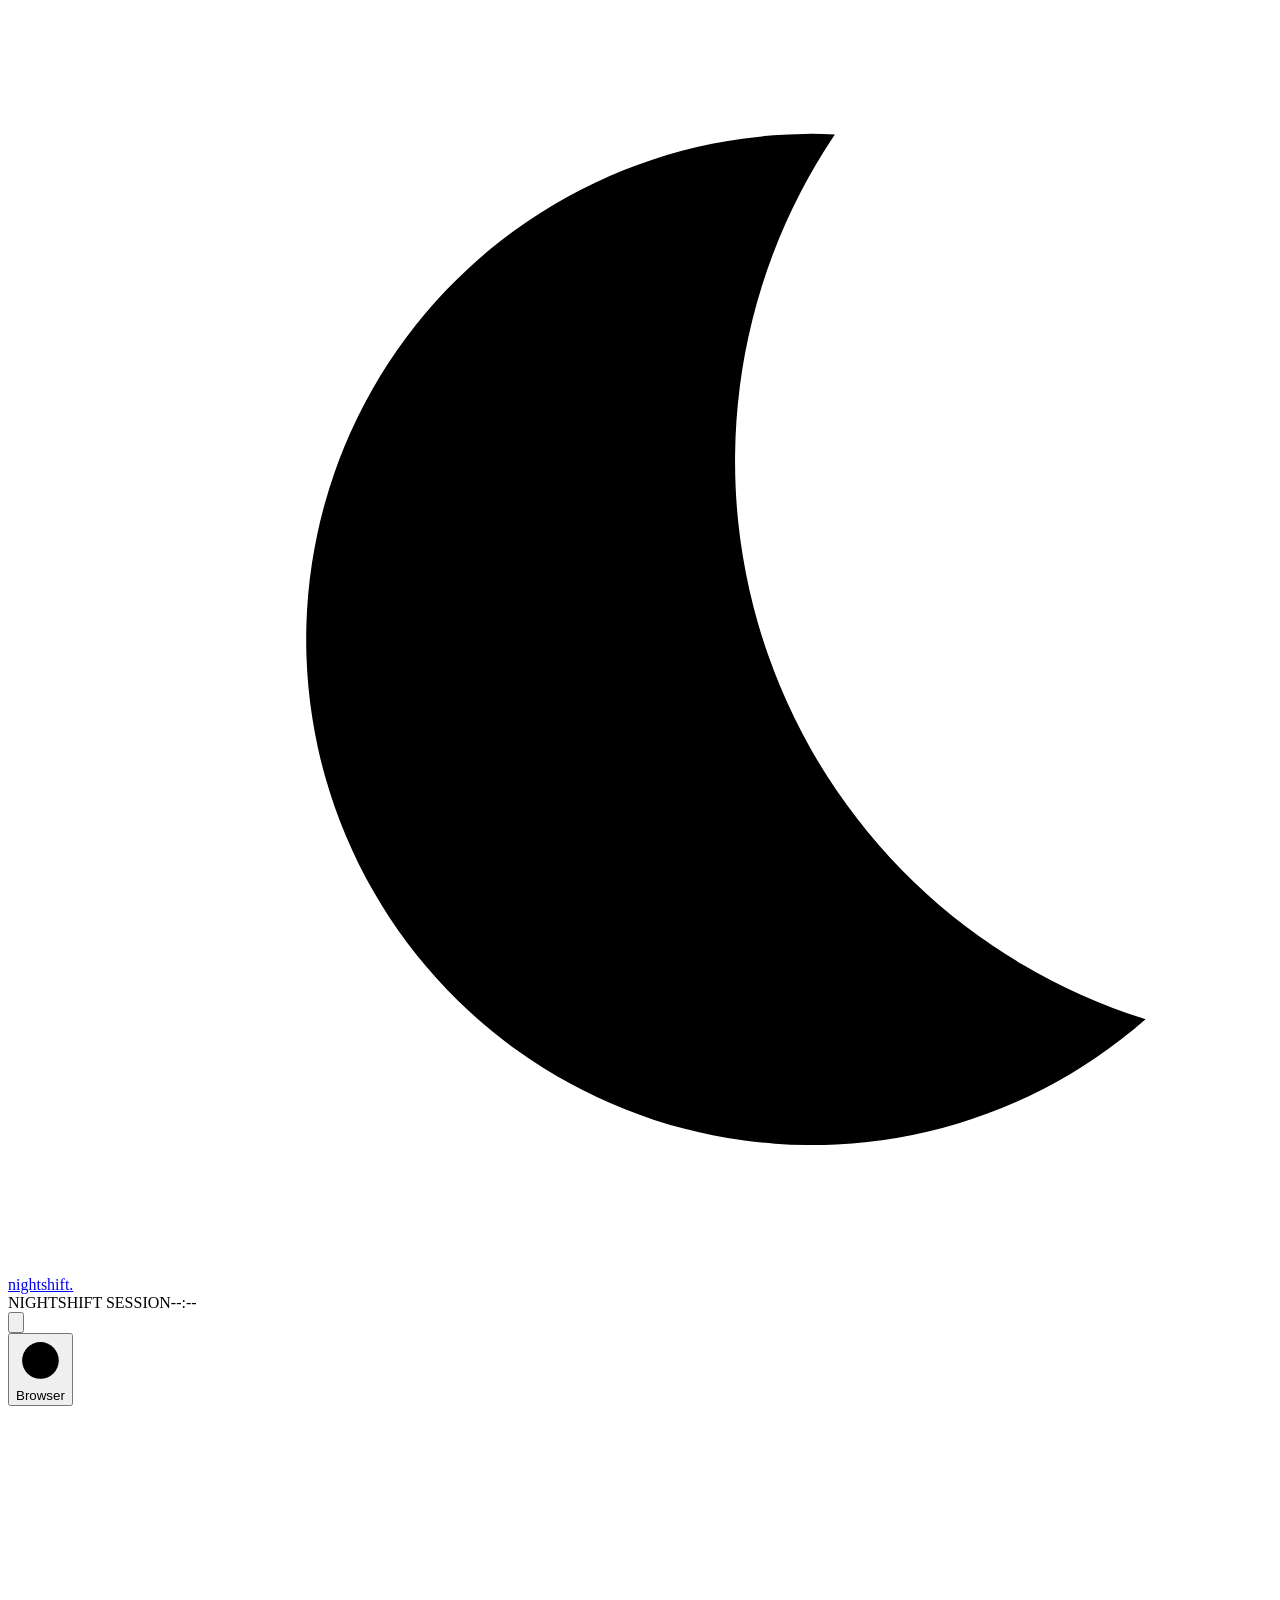
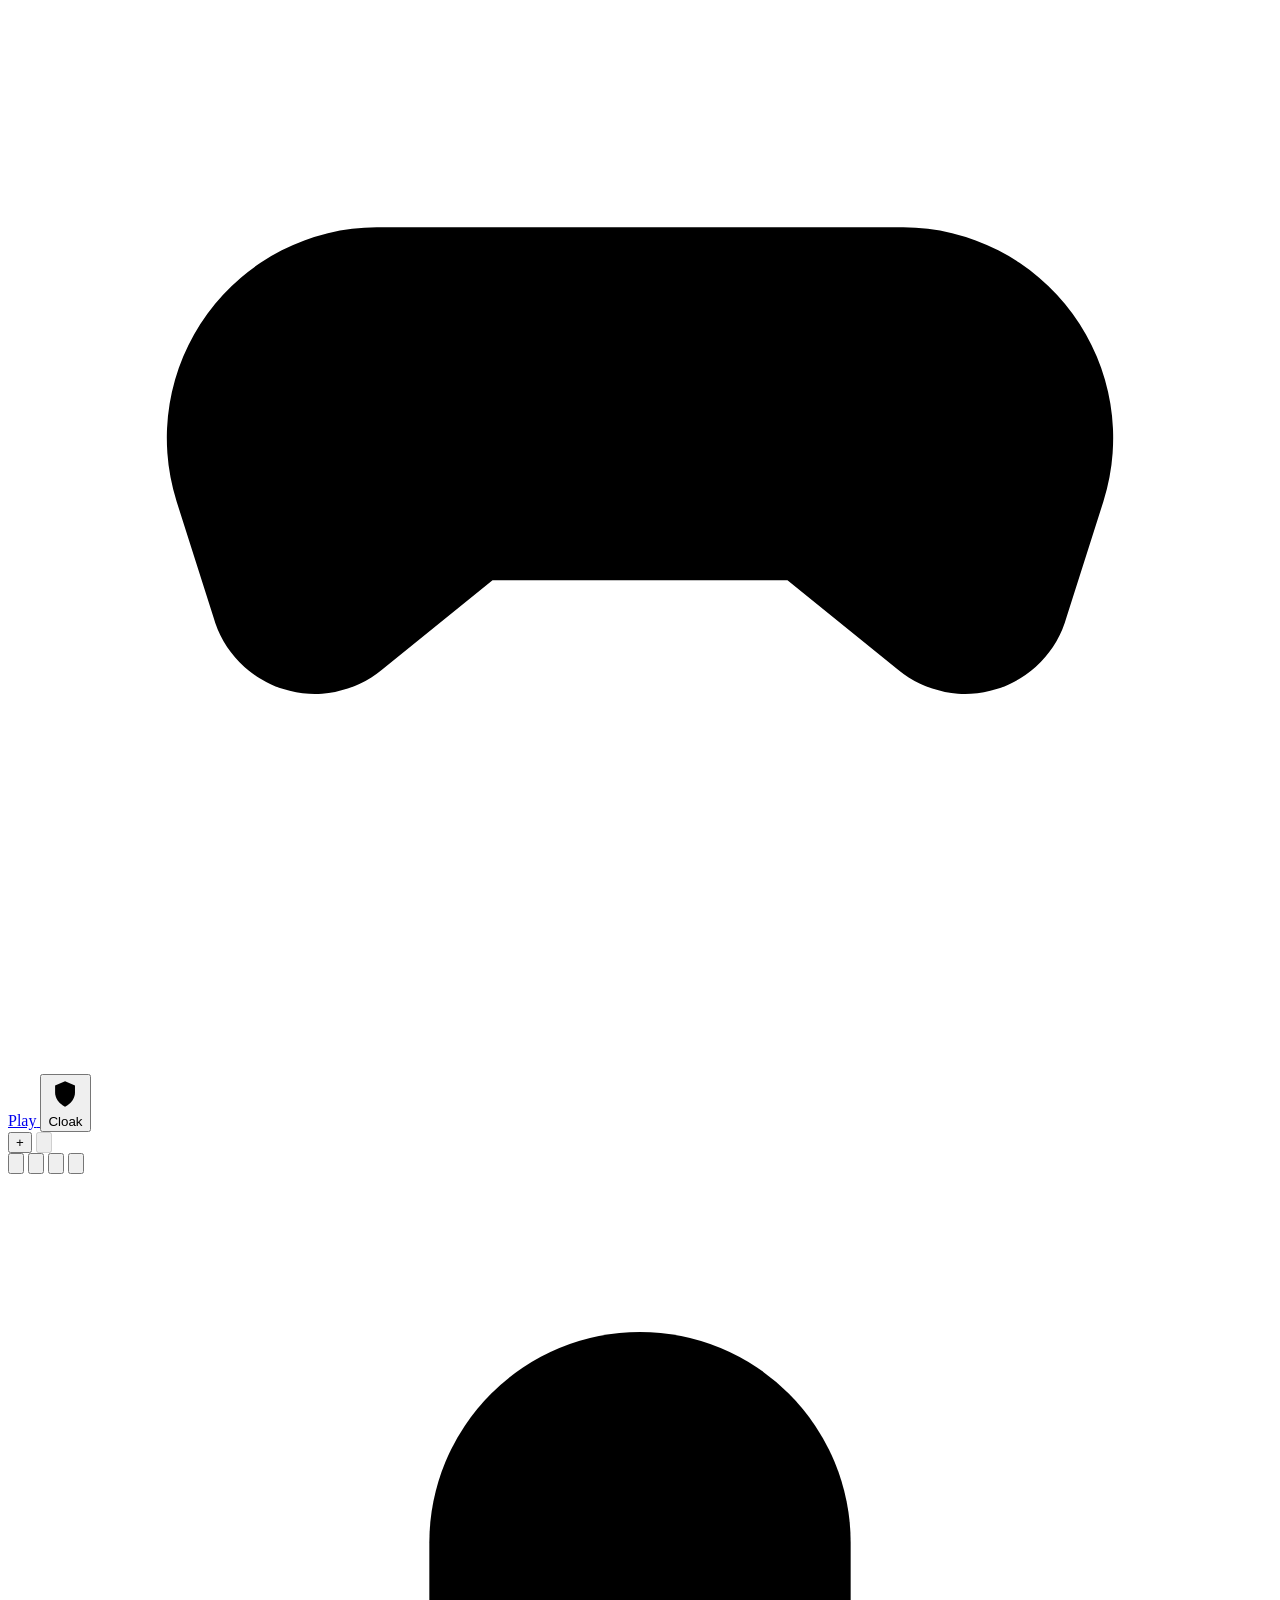
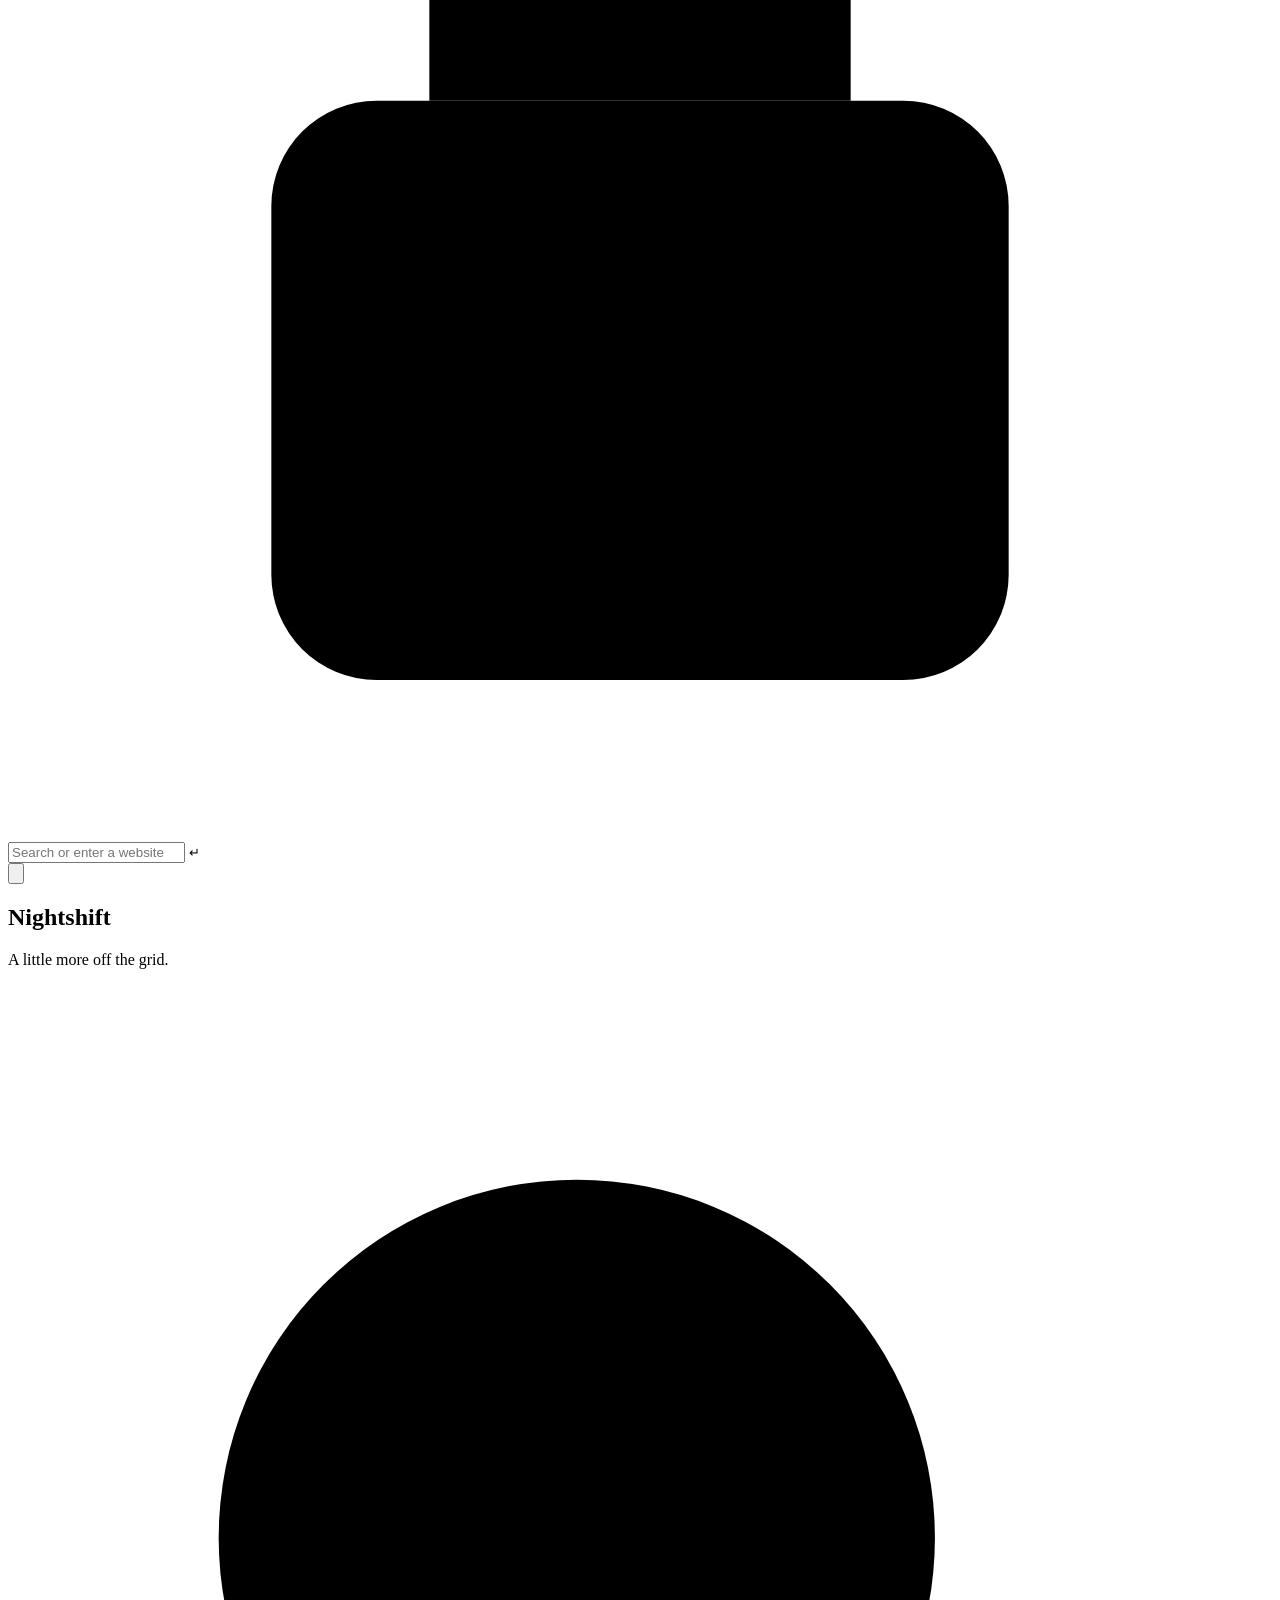
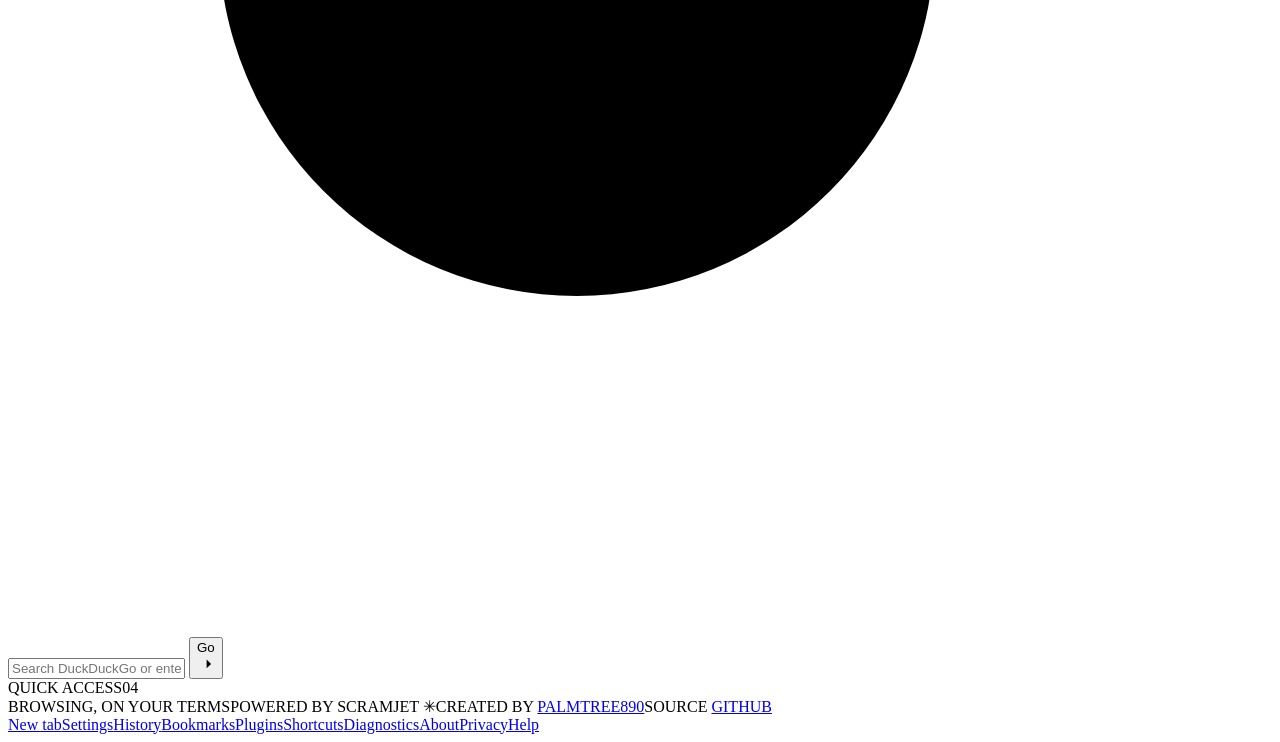
==== commit 66ed8123: "Publish source 1eafc70" ====
--- a/public/index.html
+++ b/public/index.html
@@ -1 +1 @@
-<!doctype html><html lang="en"><head><meta charset="UTF-8"><meta name="viewport" content="width=device-width,initial-scale=1,viewport-fit=cover"><meta name="theme-color" content="#101110"><title>Nightshift — Private browsing</title><link id="app-favicon" rel="icon" type="image/png" href="/images/nightshift.png"><link rel="icon" type="image/svg+xml" href="/images/nightshift.svg"><link rel="icon" href="/images/nightshift.ico" sizes="any"><link id="apple-touch-icon" rel="apple-touch-icon" href="/images/nightshift.png"><link rel="stylesheet" href="/fonts.css"><script defer="defer" src="https://umami.palmtree.technology/script.js" data-website-id="7505e3a6-2dac-4e12-b4b8-9b9c7d1c5eb4"></script><link rel="stylesheet" href="/style.css"></head><body><main class="browser"><header class="topbar"><a class="brand" href="#home" aria-label="Nightshift home"><span class="brand-mark" aria-hidden="true"><svg viewBox="0 0 24 24"><path d="M15.7 2.4a9.6 9.6 0 1 0 5.9 16.8A11.1 11.1 0 0 1 15.7 2.4Z"/></svg></span><span>nightshift<span class="brand-dot">.</span></span></a><div class="top-meta"><span class="status-dot"></span><span class="top-meta-label">NIGHTSHIFT SESSION</span><span class="meta-divider"></span><span id="clock">--:--</span></div><button class="icon-button settings-button" title="Settings" aria-label="Settings"><svg viewBox="0 0 24 24"><path d="M12 8.25a3.75 3.75 0 1 0 0 7.5 3.75 3.75 0 0 0 0-7.5Z"/><path d="m19.4 15 .05.05a1.6 1.6 0 0 1-2.26 2.26l-.05-.05a1.6 1.6 0 0 0-2.73 1.13v.16a1.6 1.6 0 0 1-3.2 0v-.08a1.6 1.6 0 0 0-2.73-1.13l-.05.05a1.6 1.6 0 1 1-2.26-2.26l.05-.05a1.6 1.6 0 0 0-1.13-2.73h-.16a1.6 1.6 0 0 1 0-3.2h.08a1.6 1.6 0 0 0 1.13-2.73l-.05-.05a1.6 1.6 0 1 1 2.26-2.26l.05.05a1.6 1.6 0 0 0 2.73-1.13v-.16a1.6 1.6 0 0 1 3.2 0v.08a1.6 1.6 0 0 0 2.73 1.13l.05-.05a1.6 1.6 0 1 1 2.26 2.26l-.05.05a1.6 1.6 0 0 0 1.13 2.73h.16a1.6 1.6 0 0 1 0 3.2h-.08A1.6 1.6 0 0 0 19.4 15Z"/></svg></button></header><div class="browser-shell"><aside class="side-rail" aria-label="Sidebar"><button id="browser-tab" class="side-tab" type="button" aria-pressed="true" title="Browser"><span class="side-tab-icon" aria-hidden="true"><svg viewBox="0 0 24 24"><circle cx="12" cy="12" r="9"/><path d="M3 12h18M12 3a15 15 0 0 1 0 18M12 3a15 15 0 0 0 0 18"/></svg></span><span>Browser</span></button> <a id="games-tab" class="side-tab" href="/entertainment.html" title="Play"><span class="side-tab-icon" aria-hidden="true"><svg viewBox="0 0 24 24"><path d="M7 8h10a4 4 0 0 1 3.8 5.2l-.7 2.2a2 2 0 0 1-3.2 1l-2.1-1.7h-5.6l-2.1 1.7a2 2 0 0 1-3.2-1l-.7-2.2A4 4 0 0 1 7 8Z"/><path d="M8 10v4m-2-2h4m7-1h.01M17 13h.01"/></svg></span><span>Play</span> </a><button id="cloak-tab" class="side-tab" type="button" title="Open Nightshift with your favorite cloak"><span class="side-tab-icon" aria-hidden="true"><svg viewBox="0 0 24 24"><path d="M12 3 19 6v5c0 4.3-2.8 7.8-7 10-4.2-2.2-7-5.7-7-10V6l7-3Z"/><path d="m9 12 2 2 4-4"/></svg></span><span>Cloak</span></button></aside><div class="browser-main"><section class="tabbar" aria-label="Browser tabs"><div id="tabs" class="tabs" role="tablist"></div><button id="new-tab" class="new-tab" title="New tab" aria-label="Open new tab"><span>+</span></button> <button id="enter-fullscreen" class="icon-button fullscreen-button" type="button" title="Enter fullscreen" aria-label="Enter fullscreen" aria-pressed="false" disabled="disabled"><svg viewBox="0 0 24 24"><path d="M8 4H4v4m12-4h4v4M4 16v4h4m12-4v4h-4"/></svg></button></section><nav class="toolbar" aria-label="Browser controls"><div class="nav-controls"><button id="back" class="icon-button" title="Back" aria-label="Back"><svg viewBox="0 0 24 24"><path d="m14.5 5-7 7 7 7"/></svg></button> <button id="forward" class="icon-button" title="Forward" aria-label="Forward"><svg viewBox="0 0 24 24"><path d="m9.5 5 7 7-7 7"/></svg></button> <button id="reload" class="icon-button" title="Reload" aria-label="Reload"><svg viewBox="0 0 24 24"><path d="M20 7v5h-5M4.8 9a7.5 7.5 0 0 1 12.7-2L20 12M4 17v-5h5m10.2 3a7.5 7.5 0 0 1-12.7 2L4 12"/></svg></button> <button id="home" class="icon-button" title="Home" aria-label="Home"><svg viewBox="0 0 24 24"><path d="m3 10 9-7 9 7M5.5 9v11h13V9M9.5 20v-6h5v6"/></svg></button></div><form id="address-form" class="address-form"><span class="address-lock" aria-hidden="true"><svg viewBox="0 0 24 24"><rect x="5" y="10" width="14" height="11" rx="2"/><path d="M8 10V7a4 4 0 1 1 8 0v3"/></svg></span><input id="address" type="text" placeholder="Search or enter a website" autocomplete="off" spellcheck="false" aria-label="Search or enter a website"> <kbd>↵</kbd> <button id="exit-fullscreen" class="fullscreen-exit" type="button" title="Exit fullscreen" aria-label="Exit fullscreen" hidden>Esc</button></form><button id="bookmark" class="icon-button bookmark" title="Bookmark this page" aria-label="Bookmark this page"><svg viewBox="0 0 24 24"><path d="M6 4.8c0-.4.4-.8.8-.8h10.4c.4 0 .8.4.8.8V21l-6.8-4-6.2 4V4.8Z"/></svg></button></nav><nav id="bookmarks-bar" class="bookmarks-bar" aria-label="Bookmarks" hidden><span class="bookmarks-label">BOOKMARKS</span><div id="bookmark-items" class="bookmark-items"></div></nav><section id="stage" class="stage" aria-label="Web page"><div id="home-view" class="home-view"><div class="hero"><h1>Nightshift</h1><div class="hero-tagline">A little more off the grid.</div><form id="hero-form" class="hero-search"><svg viewBox="0 0 24 24"><circle cx="10.8" cy="10.8" r="6.8"/><path d="m16 16 4.4 4.4"/></svg> <input id="hero-address" type="text" placeholder="Search DuckDuckGo or enter an address" autocomplete="off" spellcheck="false" aria-label="Search the web or enter an address"> <button type="submit" aria-label="Go"><span>Go</span><svg viewBox="0 0 24 24"><path d="M5 12h14m-6-6 6 6-6 6"/></svg></button></form></div><div class="quick-section"><div class="section-heading"><span>QUICK ACCESS</span><span class="heading-rule"></span><span class="section-count">04</span></div><div id="shortcuts" class="shortcuts"></div></div><footer class="home-footer"><span><span class="footer-dot"></span> BROWSING, ON YOUR TERMS</span><span>POWERED BY SCRAMJET<span class="footer-spark"> ✳</span></span><span>CREATED BY <a href="https://github.com/palmtree890" target="_blank" rel="noopener noreferrer">PALMTREE890</a></span><span>SOURCE <a href="https://github.com/NightShift-Network/NightShift-source" target="_blank" rel="noopener noreferrer">GITHUB</a></span></footer></div><section id="internal-page" class="internal-page" hidden aria-live="polite"></section><div id="frames" class="frames"></div><div id="page-loading" class="page-loading" hidden role="status" aria-live="polite"><span class="loading-spinner" aria-hidden="true"></span> <strong>Loading page</strong> <span id="page-loading-note">Large sites can take a moment.</span> <button id="retry-other-transport" class="loading-retry" type="button" hidden>Retry with Epoxy</button></div></section><nav class="bottomline internal-links" aria-label="NightShift pages"><a href="nightshift://newtab">New tab</a><a href="nightshift://settings">Settings</a><a href="nightshift://history">History</a><a href="nightshift://bookmarks">Bookmarks</a><a href="nightshift://shortcuts">Shortcuts</a><a href="nightshift://diagnostics">Diagnostics</a><a href="nightshift://about">About</a><a href="nightshift://privacy">Privacy</a><a href="nightshift://help">Help</a></nav></div></div></main><div id="settings" class="settings-backdrop" hidden><section class="settings-dialog" role="dialog" aria-modal="true" aria-labelledby="settings-title"><header class="settings-heading"><div><span class="settings-kicker">NIGHTSHIFT</span><h2 id="settings-title">Settings</h2></div><button id="settings-close" class="icon-button" type="button" aria-label="Close settings">×</button></header><form id="settings-form"><section class="settings-section"><h3>Search</h3><label class="settings-label" for="search-engine">Default search engine</label> <select id="search-engine" class="settings-select"><option value="duckduckgo">DuckDuckGo</option><option value="brave">Brave Search</option><option value="startpage">Startpage</option><option value="palmtree">Palmtree Search</option><option value="custom">Custom endpoint</option></select><div id="custom-search-row" class="custom-search-row" hidden><label class="settings-label" for="custom-search">Search URL template</label> <input id="custom-search" class="settings-input" type="text" placeholder="https://search.example/?q=%s" autocomplete="off" spellcheck="false"><p class="settings-help">Use <code>%s</code> where the search terms should go.</p></div></section><section class="settings-section"><h3>Quick access</h3><p class="settings-help">Choose the names and web addresses shown on your homepage.</p><div id="shortcut-editor" class="shortcut-editor"></div><button id="add-shortcut" class="settings-add" type="button">+ Add site</button></section><section class="settings-section"><h3>Cloaking</h3><label class="settings-label" for="favorite-cloak-mode">Favorite method for the sidebar shield</label> <select id="favorite-cloak-mode" class="settings-select"><option value="about:blank">about:blank tab</option><option value="blob" selected="selected">Blob URL tab</option></select><p class="settings-help">The shield button opens Nightshift with this method.</p><div class="settings-checkbox-row"><label class="settings-checkbox-label" for="auto-cloak"><input id="auto-cloak" type="checkbox" checked="checked"> <span>Auto-cloak on open</span></label><p class="settings-help">Automatically opens Nightshift in your favorite cloaked tab when visited directly.</p></div><div class="settings-checkbox-row"><label class="settings-checkbox-label" for="apple-touch-disguise"><input id="apple-touch-disguise" type="checkbox"> <span>Disguise Apple Touch Icon as Apple Notes</span></label><p class="settings-help">Uses the Apple Notes notepad icon when added to your mobile home screen.</p></div><label class="settings-label" for="cloak-mode">Open Nightshift in</label> <select id="cloak-mode" class="settings-select"><option value="none">This tab (no cloaking)</option><option value="about:blank">about:blank tab</option><option value="blob">Blob URL tab</option></select> <label class="settings-label" for="cloak-title">Cloaked tab title</label> <input id="cloak-title" class="settings-input" type="text" maxlength="64" placeholder="Nightshift" autocomplete="off"> <label class="settings-label cloak-icon-label" for="cloak-icon">Cloaked tab icon URL</label> <input id="cloak-icon" class="settings-input" type="text" placeholder="https://example.com/favicon.ico" autocomplete="off" spellcheck="false"> <label class="settings-label cloak-redirect-label" for="cloak-redirect">Original tab page after cloaking</label> <input id="cloak-redirect" class="settings-input" type="text" value="https://www.google.com/" placeholder="https://www.google.com/" autocomplete="off" spellcheck="false"><p class="settings-help">After a cloaked tab opens, the original tab navigates to this page.</p><p class="settings-help">Opens Nightshift inside an about:blank or blob URL tab. Some browsers block these tabs. <a href="https://github.com/ndirmn3/Simple-aboutblank-blobhttps-datatext-cloakers" target="_blank" rel="noreferrer">About these cloaking methods</a></p><button id="open-cloaked" class="settings-add cloak-launch" type="button">Open Nightshift</button></section><section class="settings-section"><h3>Browser</h3><div class="custom-search-row"><label class="settings-label" for="browser-transport">Browser transport</label> <select id="browser-transport" class="settings-select"><option value="libcurl">libcurl</option><option value="epoxy">Epoxy</option></select><p class="settings-help">Choose how Nightshift connects to websites. Sites that load best with a specific transport remember it; saving here clears those choices.</p><div class="settings-checkbox-row"><label class="settings-checkbox-label" for="sync-xhr"><input id="sync-xhr" type="checkbox"> <span>Allow synchronous XHR for older sites</span></label><p class="settings-help">Helps legacy sites that still use synchronous script loading. Applies after a reload.</p></div></div></section><section class="settings-section"><h3>Diagnostics</h3><p class="settings-help">Copy connection details and recent errors when a site will not load.</p><div class="backup-actions"><button id="copy-diagnostics" class="settings-add" type="button">Copy diagnostics</button></div></section><section class="settings-section"><h3>Backup</h3><p class="settings-help">Export or restore your search, quick access, cloaking, transport, and bookmarks settings.</p><div class="backup-actions"><button id="export-settings" class="settings-add" type="button">Export backup</button> <button id="import-settings" class="settings-add" type="button">Import backup</button> <input id="import-settings-file" type="file" accept="application/json,.json" hidden></div></section><div class="settings-actions"><button id="settings-cancel" class="settings-cancel" type="button">Cancel</button><button class="settings-save" type="submit">Save settings</button></div></form></section></div><div id="toast" class="toast" role="status"></div><script src="/scram/scramjet.js"></script><script src="/controller/controller.api.js"></script><script src="/app.js"></script></body></html>+<!doctype html><html lang="en"><head><meta charset="UTF-8"><meta name="viewport" content="width=device-width,initial-scale=1,viewport-fit=cover"><meta name="theme-color" content="#101110"><title>Nightshift — Private browsing</title><link id="app-favicon" rel="icon" type="image/png" href="/images/nightshift.png"><link rel="icon" type="image/svg+xml" href="/images/nightshift.svg"><link rel="icon" href="/images/nightshift.ico" sizes="any"><link id="apple-touch-icon" rel="apple-touch-icon" href="/images/nightshift.png"><link rel="stylesheet" href="/fonts.css"><script defer="defer" src="https://umami.palmtree.technology/script.js" data-website-id="7505e3a6-2dac-4e12-b4b8-9b9c7d1c5eb4"></script><link rel="stylesheet" href="/style.css"></head><body><main class="browser"><header class="topbar"><a class="brand" href="#home" aria-label="Nightshift home"><span class="brand-mark" aria-hidden="true"><svg viewBox="0 0 24 24"><path d="M15.7 2.4a9.6 9.6 0 1 0 5.9 16.8A11.1 11.1 0 0 1 15.7 2.4Z"/></svg></span><span>nightshift<span class="brand-dot">.</span></span></a><div class="top-meta"><span class="status-dot"></span><span class="top-meta-label">NIGHTSHIFT SESSION</span><span class="meta-divider"></span><span id="clock">--:--</span></div><button class="icon-button settings-button" title="Settings" aria-label="Settings"><svg viewBox="0 0 24 24"><path d="M12 8.25a3.75 3.75 0 1 0 0 7.5 3.75 3.75 0 0 0 0-7.5Z"/><path d="m19.4 15 .05.05a1.6 1.6 0 0 1-2.26 2.26l-.05-.05a1.6 1.6 0 0 0-2.73 1.13v.16a1.6 1.6 0 0 1-3.2 0v-.08a1.6 1.6 0 0 0-2.73-1.13l-.05.05a1.6 1.6 0 1 1-2.26-2.26l.05-.05a1.6 1.6 0 0 0-1.13-2.73h-.16a1.6 1.6 0 0 1 0-3.2h.08a1.6 1.6 0 0 0 1.13-2.73l-.05-.05a1.6 1.6 0 1 1 2.26-2.26l.05.05a1.6 1.6 0 0 0 2.73-1.13v-.16a1.6 1.6 0 0 1 3.2 0v.08a1.6 1.6 0 0 0 2.73 1.13l.05-.05a1.6 1.6 0 1 1 2.26 2.26l-.05.05a1.6 1.6 0 0 0 1.13 2.73h.16a1.6 1.6 0 0 1 0 3.2h-.08A1.6 1.6 0 0 0 19.4 15Z"/></svg></button></header><div class="browser-shell"><aside class="side-rail" aria-label="Sidebar"><button id="browser-tab" class="side-tab" type="button" aria-pressed="true" title="Browser"><span class="side-tab-icon" aria-hidden="true"><svg viewBox="0 0 24 24"><circle cx="12" cy="12" r="9"/><path d="M3 12h18M12 3a15 15 0 0 1 0 18M12 3a15 15 0 0 0 0 18"/></svg></span><span>Browser</span></button> <a id="games-tab" class="side-tab" href="/entertainment.html" title="Play"><span class="side-tab-icon" aria-hidden="true"><svg viewBox="0 0 24 24"><path d="M7 8h10a4 4 0 0 1 3.8 5.2l-.7 2.2a2 2 0 0 1-3.2 1l-2.1-1.7h-5.6l-2.1 1.7a2 2 0 0 1-3.2-1l-.7-2.2A4 4 0 0 1 7 8Z"/><path d="M8 10v4m-2-2h4m7-1h.01M17 13h.01"/></svg></span><span>Play</span> </a><button id="cloak-tab" class="side-tab" type="button" title="Open Nightshift with your favorite cloak"><span class="side-tab-icon" aria-hidden="true"><svg viewBox="0 0 24 24"><path d="M12 3 19 6v5c0 4.3-2.8 7.8-7 10-4.2-2.2-7-5.7-7-10V6l7-3Z"/><path d="m9 12 2 2 4-4"/></svg></span><span>Cloak</span></button></aside><div class="browser-main"><section class="tabbar" aria-label="Browser tabs"><div id="tabs" class="tabs" role="tablist"></div><button id="new-tab" class="new-tab" title="New tab" aria-label="Open new tab"><span>+</span></button> <button id="enter-fullscreen" class="icon-button fullscreen-button" type="button" title="Enter fullscreen" aria-label="Enter fullscreen" aria-pressed="false" disabled="disabled"><svg viewBox="0 0 24 24"><path d="M8 4H4v4m12-4h4v4M4 16v4h4m12-4v4h-4"/></svg></button></section><nav class="toolbar" aria-label="Browser controls"><div class="nav-controls"><button id="back" class="icon-button" title="Back" aria-label="Back"><svg viewBox="0 0 24 24"><path d="m14.5 5-7 7 7 7"/></svg></button> <button id="forward" class="icon-button" title="Forward" aria-label="Forward"><svg viewBox="0 0 24 24"><path d="m9.5 5 7 7-7 7"/></svg></button> <button id="reload" class="icon-button" title="Reload" aria-label="Reload"><svg viewBox="0 0 24 24"><path d="M20 7v5h-5M4.8 9a7.5 7.5 0 0 1 12.7-2L20 12M4 17v-5h5m10.2 3a7.5 7.5 0 0 1-12.7 2L4 12"/></svg></button> <button id="home" class="icon-button" title="Home" aria-label="Home"><svg viewBox="0 0 24 24"><path d="m3 10 9-7 9 7M5.5 9v11h13V9M9.5 20v-6h5v6"/></svg></button></div><form id="address-form" class="address-form"><span class="address-lock" aria-hidden="true"><svg viewBox="0 0 24 24"><rect x="5" y="10" width="14" height="11" rx="2"/><path d="M8 10V7a4 4 0 1 1 8 0v3"/></svg></span><input id="address" type="text" placeholder="Search or enter a website" autocomplete="off" spellcheck="false" aria-label="Search or enter a website"> <kbd>↵</kbd> <button id="exit-fullscreen" class="fullscreen-exit" type="button" title="Exit fullscreen" aria-label="Exit fullscreen" hidden>Esc</button></form><button id="bookmark" class="icon-button bookmark" title="Bookmark this page" aria-label="Bookmark this page"><svg viewBox="0 0 24 24"><path d="M6 4.8c0-.4.4-.8.8-.8h10.4c.4 0 .8.4.8.8V21l-6.8-4-6.2 4V4.8Z"/></svg></button></nav><nav id="bookmarks-bar" class="bookmarks-bar" aria-label="Bookmarks" hidden><span class="bookmarks-label">BOOKMARKS</span><div id="bookmark-items" class="bookmark-items"></div></nav><section id="stage" class="stage" aria-label="Web page"><div id="home-view" class="home-view"><div class="hero"><h1>Nightshift</h1><div class="hero-tagline">A little more off the grid.</div><form id="hero-form" class="hero-search"><svg viewBox="0 0 24 24"><circle cx="10.8" cy="10.8" r="6.8"/><path d="m16 16 4.4 4.4"/></svg> <input id="hero-address" type="text" placeholder="Search DuckDuckGo or enter an address" autocomplete="off" spellcheck="false" aria-label="Search the web or enter an address"> <button type="submit" aria-label="Go"><span>Go</span><svg viewBox="0 0 24 24"><path d="M5 12h14m-6-6 6 6-6 6"/></svg></button></form></div><div class="quick-section"><div class="section-heading"><span>QUICK ACCESS</span><span class="heading-rule"></span><span class="section-count">04</span></div><div id="shortcuts" class="shortcuts"></div></div><footer class="home-footer"><span><span class="footer-dot"></span> BROWSING, ON YOUR TERMS</span><span>POWERED BY SCRAMJET<span class="footer-spark"> ✳</span></span><span>CREATED BY <a href="https://github.com/palmtree890" target="_blank" rel="noopener noreferrer">PALMTREE890</a></span><span>SOURCE <a href="https://github.com/NightShift-Network/NightShift-source" target="_blank" rel="noopener noreferrer">GITHUB</a></span></footer></div><section id="internal-page" class="internal-page" hidden aria-live="polite"></section><div id="frames" class="frames"></div><div id="page-loading" class="page-loading" hidden role="status" aria-live="polite"><span class="loading-spinner" aria-hidden="true"></span> <strong>Loading page</strong> <span id="page-loading-note">Large sites can take a moment.</span> <button id="retry-other-transport" class="loading-retry" type="button" hidden>Retry with Epoxy</button></div></section><nav class="bottomline internal-links" aria-label="NightShift pages"><a href="nightshift://newtab">New tab</a><a href="nightshift://settings">Settings</a><a href="nightshift://history">History</a><a href="nightshift://bookmarks">Bookmarks</a><a href="nightshift://plugins">Plugins</a><a href="nightshift://shortcuts">Shortcuts</a><a href="nightshift://diagnostics">Diagnostics</a><a href="nightshift://about">About</a><a href="nightshift://privacy">Privacy</a><a href="nightshift://help">Help</a></nav></div><div id="quick-switcher" class="quick-switcher" hidden><section class="quick-switcher-dialog" role="dialog" aria-modal="true" aria-labelledby="quick-switcher-title"><h2 id="quick-switcher-title" class="quick-switcher-title">Quick switcher</h2><input id="quick-switcher-input" class="quick-switcher-input" type="search" role="combobox" aria-label="Search tabs, bookmarks, history, and NightShift pages" aria-controls="quick-switcher-results" aria-expanded="false" aria-autocomplete="list" placeholder="Search tabs, bookmarks, history, and pages…" autocomplete="off" spellcheck="false"><div id="quick-switcher-results" class="quick-switcher-results" role="listbox" aria-label="Quick switcher results"></div><div class="quick-switcher-hint"><span><kbd>↑</kbd><kbd>↓</kbd> Navigate</span><span><kbd>↵</kbd> Open</span><span><kbd>Esc</kbd> Close</span></div></section></div></div></main><div id="settings" class="settings-backdrop" hidden><section class="settings-dialog" role="dialog" aria-modal="true" aria-labelledby="settings-title"><header class="settings-heading"><div><span class="settings-kicker">NIGHTSHIFT</span><h2 id="settings-title">Settings</h2></div><button id="settings-close" class="icon-button" type="button" aria-label="Close settings">×</button></header><form id="settings-form"><section class="settings-section"><h3>Search</h3><label class="settings-label" for="search-engine">Default search engine</label> <select id="search-engine" class="settings-select"><option value="duckduckgo">DuckDuckGo</option><option value="brave">Brave Search</option><option value="startpage">Startpage</option><option value="palmtree">Palmtree Search</option><option value="custom">Custom endpoint</option></select><div id="custom-search-row" class="custom-search-row" hidden><label class="settings-label" for="custom-search">Search URL template</label> <input id="custom-search" class="settings-input" type="text" placeholder="https://search.example/?q=%s" autocomplete="off" spellcheck="false"><p class="settings-help">Use <code>%s</code> where the search terms should go.</p></div></section><section class="settings-section"><h3>Quick access</h3><p class="settings-help">Choose the names and web addresses shown on your homepage.</p><div id="shortcut-editor" class="shortcut-editor"></div><button id="add-shortcut" class="settings-add" type="button">+ Add site</button></section><section class="settings-section"><h3>Cloaking</h3><label class="settings-label" for="favorite-cloak-mode">Favorite method for the sidebar shield</label> <select id="favorite-cloak-mode" class="settings-select"><option value="about:blank">about:blank tab</option><option value="blob" selected="selected">Blob URL tab</option></select><p class="settings-help">The shield button opens Nightshift with this method.</p><div class="settings-checkbox-row"><label class="settings-checkbox-label" for="auto-cloak"><input id="auto-cloak" type="checkbox" checked="checked"> <span>Auto-cloak on open</span></label><p class="settings-help">Automatically opens Nightshift in your favorite cloaked tab when visited directly.</p></div><div class="settings-checkbox-row"><label class="settings-checkbox-label" for="apple-touch-disguise"><input id="apple-touch-disguise" type="checkbox"> <span>Disguise Apple Touch Icon as Apple Notes</span></label><p class="settings-help">Uses the Apple Notes notepad icon when added to your mobile home screen.</p></div><label class="settings-label" for="cloak-mode">Open Nightshift in</label> <select id="cloak-mode" class="settings-select"><option value="none">This tab (no cloaking)</option><option value="about:blank">about:blank tab</option><option value="blob">Blob URL tab</option></select> <label class="settings-label" for="cloak-title">Cloaked tab title</label> <input id="cloak-title" class="settings-input" type="text" maxlength="64" placeholder="Nightshift" autocomplete="off"> <label class="settings-label cloak-icon-label" for="cloak-icon">Cloaked tab icon URL</label> <input id="cloak-icon" class="settings-input" type="text" placeholder="https://example.com/favicon.ico" autocomplete="off" spellcheck="false"> <label class="settings-label cloak-redirect-label" for="cloak-redirect">Original tab page after cloaking</label> <input id="cloak-redirect" class="settings-input" type="text" value="https://www.google.com/" placeholder="https://www.google.com/" autocomplete="off" spellcheck="false"><p class="settings-help">After a cloaked tab opens, the original tab navigates to this page.</p><p class="settings-help">Opens Nightshift inside an about:blank or blob URL tab. Some browsers block these tabs. <a href="https://github.com/ndirmn3/Simple-aboutblank-blobhttps-datatext-cloakers" target="_blank" rel="noreferrer">About these cloaking methods</a></p><button id="open-cloaked" class="settings-add cloak-launch" type="button">Open Nightshift</button></section><section class="settings-section"><h3>Browser</h3><div class="custom-search-row"><label class="settings-label" for="browser-transport">Browser transport</label> <select id="browser-transport" class="settings-select"><option value="libcurl">libcurl</option><option value="epoxy">Epoxy</option></select><p class="settings-help">Choose how Nightshift connects to websites. Sites that load best with a specific transport remember it; saving here clears those choices.</p><div class="settings-checkbox-row"><label class="settings-checkbox-label" for="sync-xhr"><input id="sync-xhr" type="checkbox"> <span>Allow synchronous XHR for older sites</span></label><p class="settings-help">Helps legacy sites that still use synchronous script loading. Applies after a reload.</p></div></div></section><section class="settings-section"><h3>Diagnostics</h3><p class="settings-help">Copy connection details and recent errors when a site will not load.</p><div class="backup-actions"><button id="copy-diagnostics" class="settings-add" type="button">Copy diagnostics</button></div></section><section class="settings-section"><h3>Backup</h3><p class="settings-help">Export or restore your search, quick access, cloaking, transport, and bookmarks settings.</p><div class="backup-actions"><button id="export-settings" class="settings-add" type="button">Export backup</button> <button id="import-settings" class="settings-add" type="button">Import backup</button> <input id="import-settings-file" type="file" accept="application/json,.json" hidden></div></section><div class="settings-actions"><button id="settings-cancel" class="settings-cancel" type="button">Cancel</button><button class="settings-save" type="submit">Save settings</button></div></form></section></div><div id="toast" class="toast" role="status"></div><script src="/scram/scramjet.js"></script><script src="/controller/controller.api.js"></script><script src="/app.js"></script></body></html>
